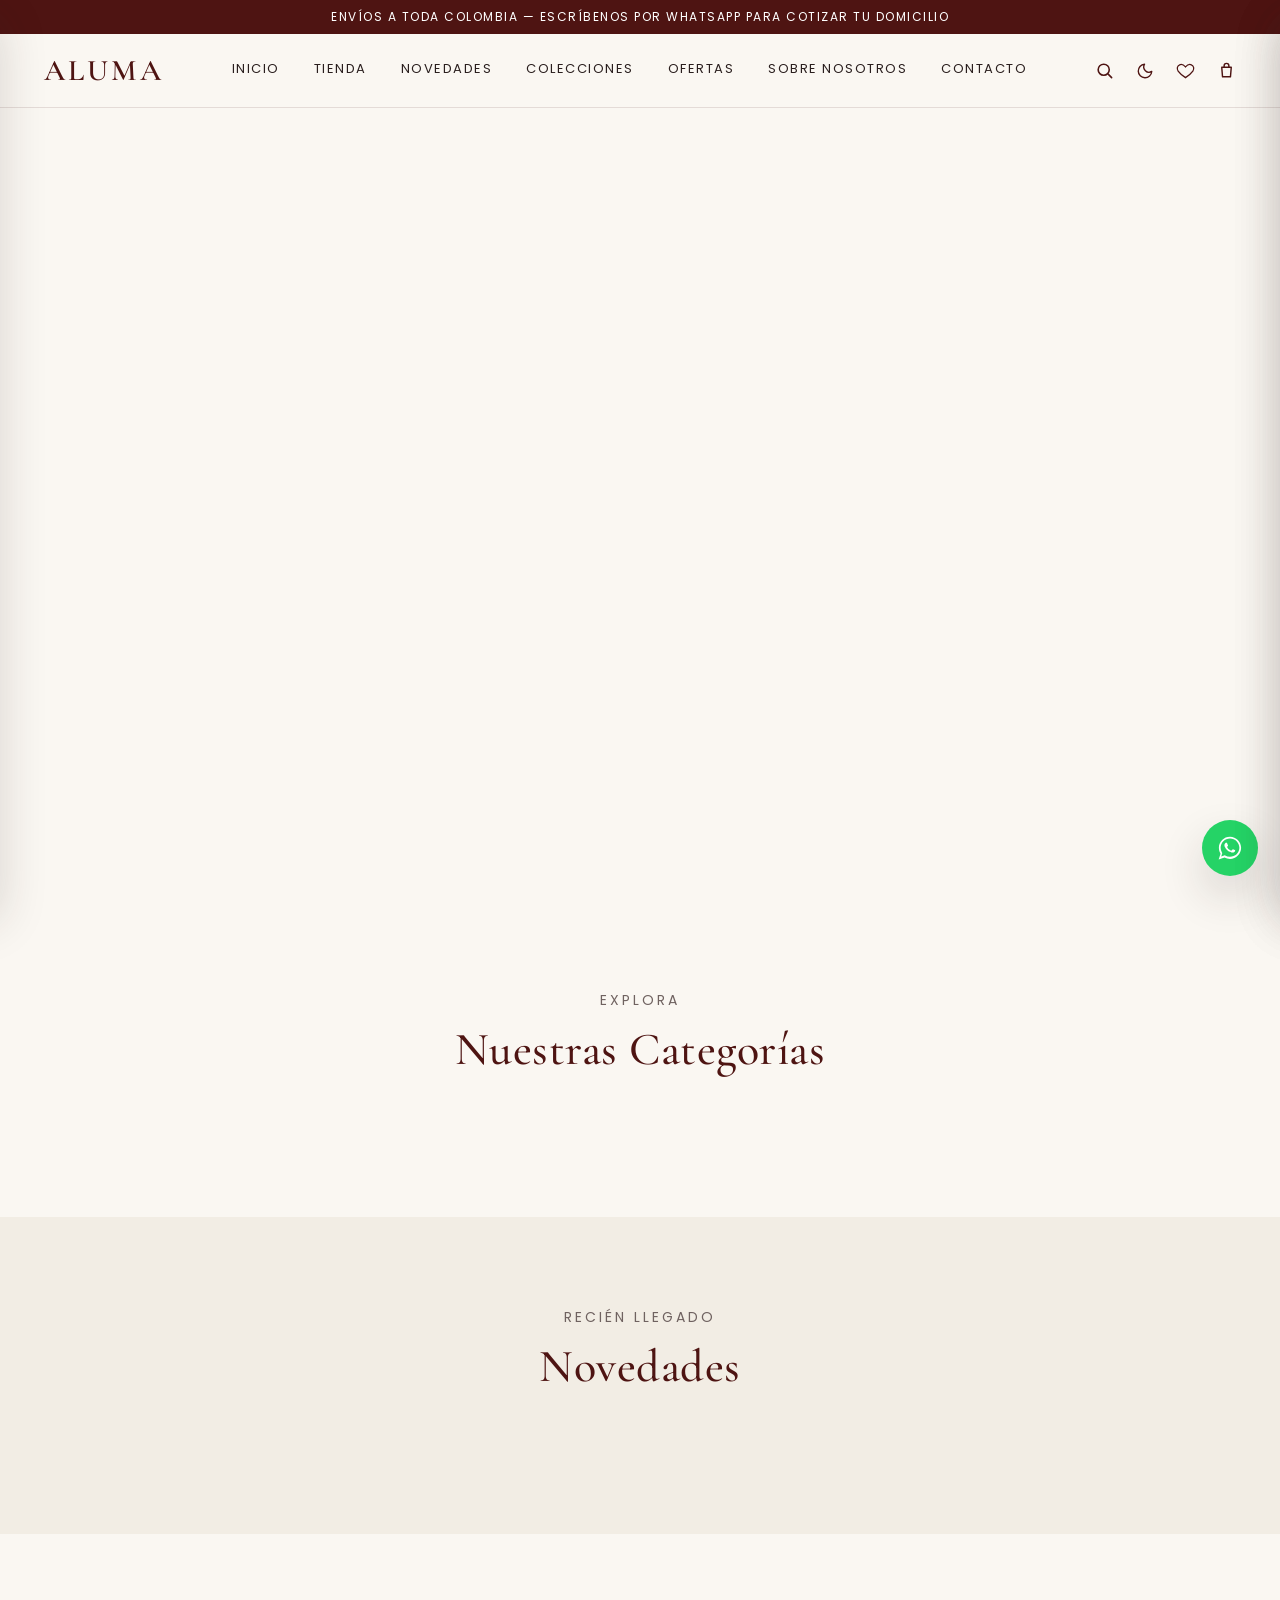
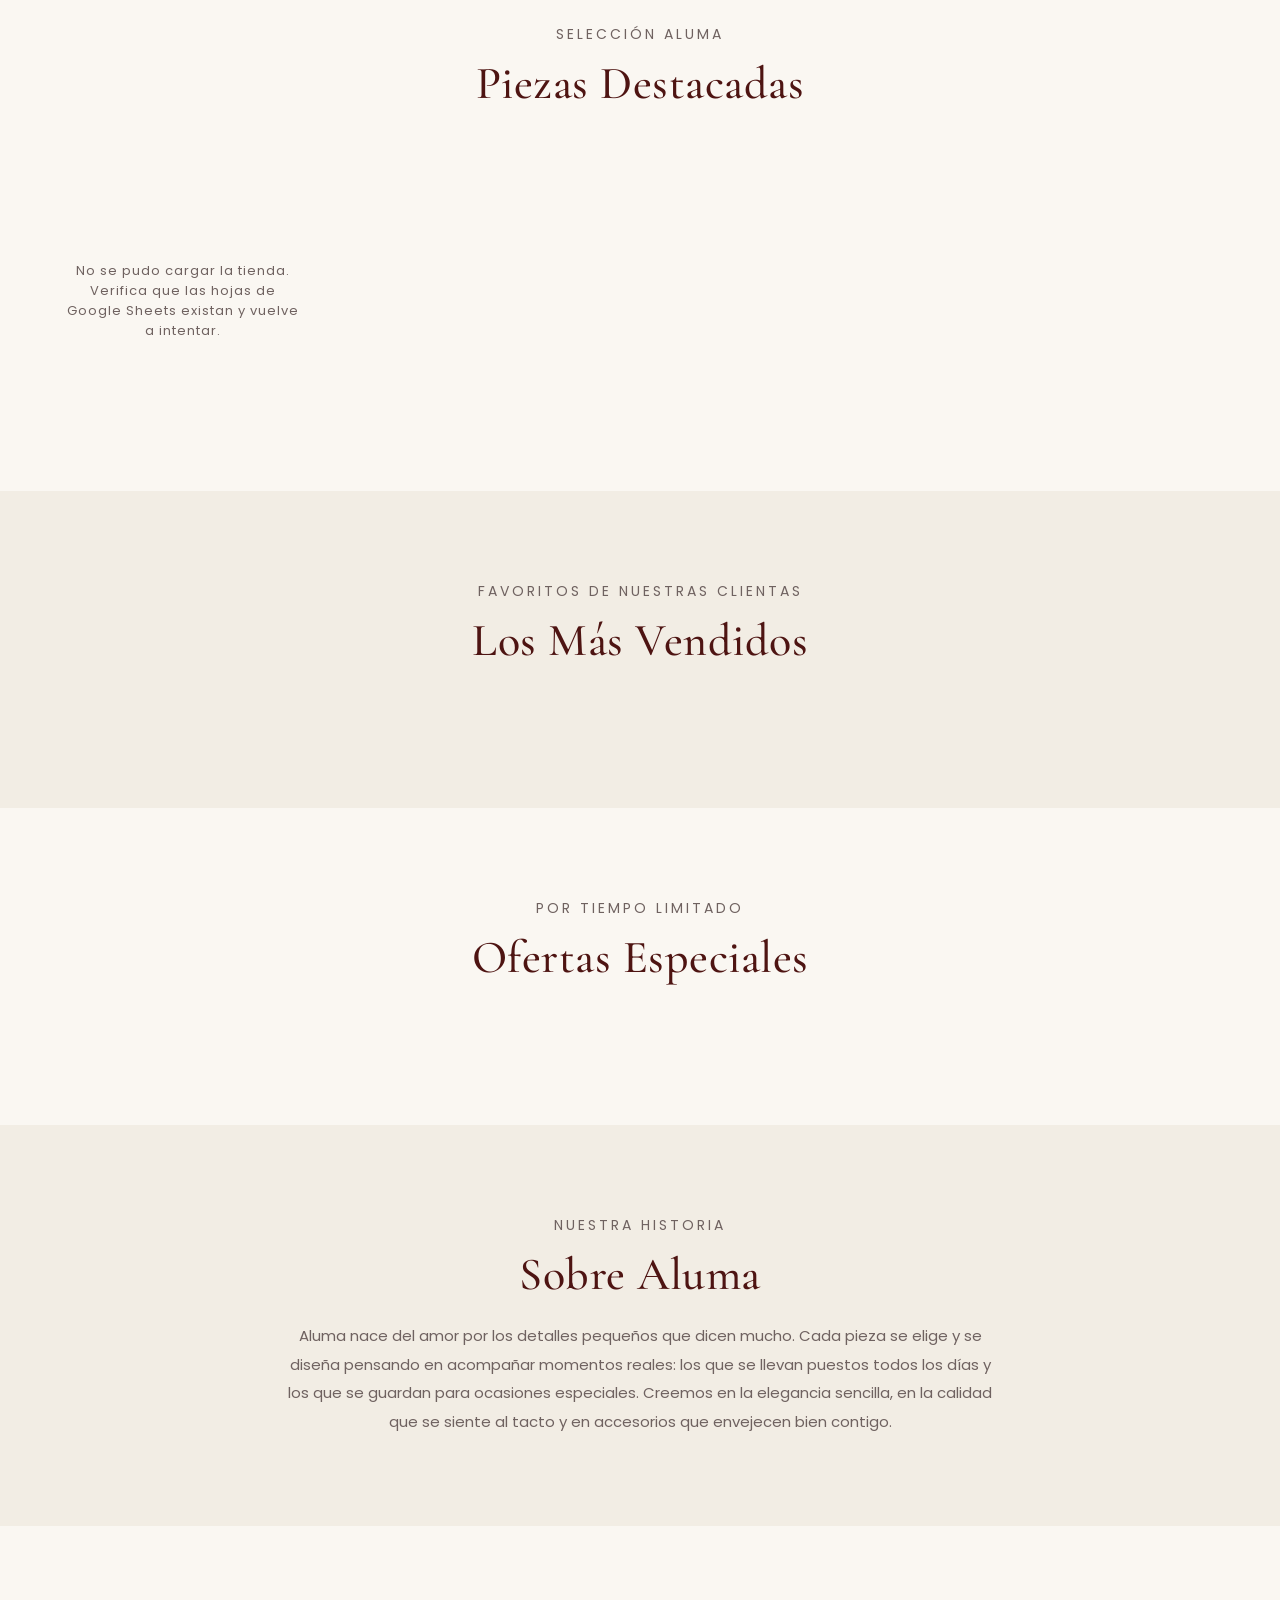
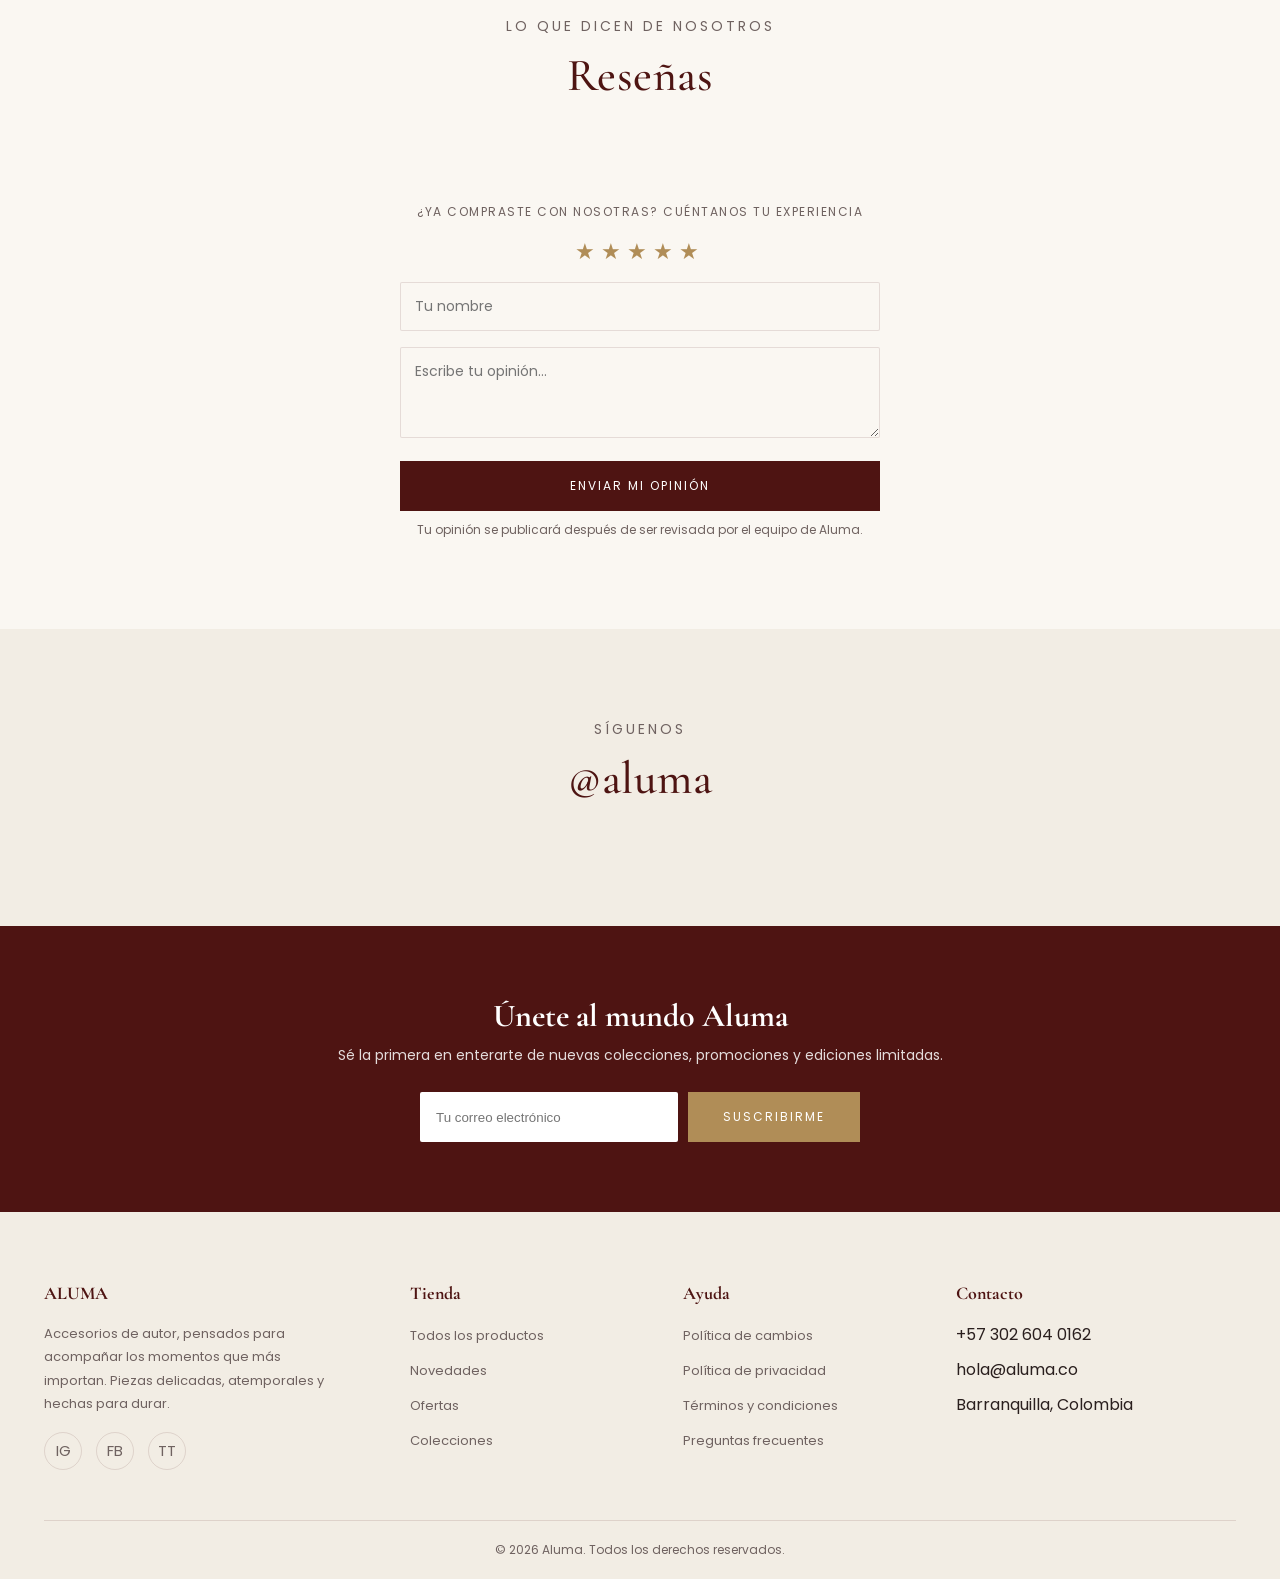
==== index.html @ 5903853d "index.html" ====
<!DOCTYPE html>
<html lang="es">
<head>
  <meta charset="UTF-8">
  <meta name="viewport" content="width=device-width, initial-scale=1">
  <title>Aluma | Accesorios de Lujo</title>
  <meta name="description" content="Aluma — accesorios y joyería de autor. Piezas delicadas y atemporales.">
  <meta property="og:title" content="Aluma | Accesorios de Lujo">
  <meta property="og:description" content="Piezas delicadas y atemporales, hechas para durar.">
  <link rel="stylesheet" href="styles.css?v=6">
</head>
<body>

  <header class="encabezado">
  <div class="barra-anuncio" id="barra-anuncio">Envíos a toda Colombia — Escríbenos por WhatsApp para cotizar tu domicilio</div>

  <div class="nav-principal contenedor">
    <button class="btn-menu-movil" onclick="abrirMenuMovil()">&#9776;</button>

    <a href="#inicio" class="logo">ALUMA</a>

    <nav class="menu-links">
      <a href="#inicio">Inicio</a>
      <a href="#tienda">Tienda</a>
      <a href="#novedades">Novedades</a>
      <a href="#colecciones">Colecciones</a>
      <a href="#ofertas">Ofertas</a>
      <a href="#nosotros">Sobre nosotros</a>
      <a href="#contacto">Contacto</a>
    </nav>

    <div class="iconos-nav">
      <button class="icono-btn" onclick="alternarBuscador()" title="Buscar">
        <svg viewBox="0 0 24 24" width="19" height="19" fill="none" stroke="currentColor" stroke-width="2" stroke-linecap="round"><circle cx="11" cy="11" r="7"></circle><line x1="21" y1="21" x2="16.65" y2="16.65"></line></svg>
      </button>
      <button class="icono-btn" onclick="alternarModoOscuro()" title="Modo oscuro">
        <svg viewBox="0 0 24 24" width="18" height="18" fill="none" stroke="currentColor" stroke-width="1.8" stroke-linecap="round" stroke-linejoin="round"><path d="M21 12.6A9 9 0 1 1 11.4 3a7 7 0 0 0 9.6 9.6z"></path></svg>
      </button>
      <button class="icono-btn" onclick="abrirFavoritos()" title="Favoritos">
        <svg class="icono-corazon" viewBox="0 0 24 24" width="19" height="19"><path d="M12 21s-6.7-4.3-9.3-8.1C.7 9.7 1.6 6 4.6 4.8 7 3.8 9.6 4.8 12 7.5c2.4-2.7 5-3.7 7.4-2.7 3 1.2 3.9 4.9 1.9 8.1C18.7 16.7 12 21 12 21z"></path></svg>
        <span class="badge oculto" id="badge-favoritos">0</span>
      </button>
      <button class="icono-btn" onclick="abrirCarrito()" title="Carrito">
        <svg viewBox="0 0 24 24" width="19" height="19" fill="none" stroke="currentColor" stroke-width="1.8" stroke-linecap="round" stroke-linejoin="round"><path d="M6 8h12l-1 12H7L6 8z"></path><path d="M9 8V6a3 3 0 0 1 6 0v2"></path></svg>
        <span class="badge oculto" id="badge-carrito">0</span>
      </button>
    </div>
  </div>

  <div class="barra-buscar" id="barra-buscar">
    <div class="contenedor">
      <input type="text" id="input-buscar" placeholder="Buscar por nombre, categoría o material..." oninput="buscarProductos(this.value)">
    </div>
  </div>
</header>

<!-- Menú móvil -->
<div class="overlay" id="overlay-menu-movil" onclick="cerrarMenuMovil()"></div>
<div class="menu-movil" id="menu-movil">
  <button class="cerrar-panel" style="float:right;" onclick="cerrarMenuMovil()">&times;</button>
  <ul style="margin-top:50px;">
    <li><a href="#inicio" onclick="cerrarMenuMovil()">Inicio</a></li>
    <li><a href="#tienda" onclick="cerrarMenuMovil()">Tienda</a></li>
    <li><a href="#novedades" onclick="cerrarMenuMovil()">Novedades</a></li>
    <li><a href="#colecciones" onclick="cerrarMenuMovil()">Colecciones</a></li>
    <li><a href="#ofertas" onclick="cerrarMenuMovil()">Ofertas</a></li>
    <li><a href="#nosotros" onclick="cerrarMenuMovil()">Sobre nosotros</a></li>
    <li><a href="#contacto" onclick="cerrarMenuMovil()">Contacto</a></li>
  </ul>
</div>


  <!-- ============ HERO ============ -->
  <section class="hero" id="inicio">
    <div id="hero-slides"></div>
    <div class="hero-dots" id="hero-dots"></div>
  </section>

  <!-- ============ CATEGORIAS ============ -->
  <section class="seccion" id="colecciones">
    <div class="contenedor">
      <div class="intro-seccion fade-in">
        <p class="subtitulo-seccion">Explora</p>
        <h2 class="titulo-seccion">Nuestras Categorías</h2>
      </div>
      <div class="grid-categorias" id="grid-categorias"></div>
    </div>
  </section>

  <!-- ============ NOVEDADES ============ -->
  <section class="seccion" id="novedades" style="background:var(--color-crema-2);">
    <div class="contenedor">
      <div class="intro-seccion fade-in">
        <p class="subtitulo-seccion">Recién llegado</p>
        <h2 class="titulo-seccion">Novedades</h2>
      </div>
      <div class="grid-productos" id="grid-novedades"></div>
    </div>
  </section>

  <!-- ============ DESTACADOS / TIENDA ============ -->
  <section class="seccion" id="tienda">
    <div class="contenedor">
      <div class="intro-seccion fade-in">
        <p class="subtitulo-seccion">Selección Aluma</p>
        <h2 class="titulo-seccion">Piezas Destacadas</h2>
      </div>
      <div class="filtros-barra" id="filtros-categoria"></div>
      <div class="grid-productos" id="grid-productos"></div>
    </div>
  </section>

  <!-- ============ MAS VENDIDOS ============ -->
  <section class="seccion" style="background:var(--color-crema-2);">
    <div class="contenedor">
      <div class="intro-seccion fade-in">
        <p class="subtitulo-seccion">Favoritos de nuestras clientas</p>
        <h2 class="titulo-seccion">Los Más Vendidos</h2>
      </div>
      <div class="grid-productos" id="grid-vendidos"></div>
    </div>
  </section>

  <!-- ============ OFERTAS ============ -->
  <section class="seccion" id="ofertas">
    <div class="contenedor">
      <div class="intro-seccion fade-in">
        <p class="subtitulo-seccion">Por tiempo limitado</p>
        <h2 class="titulo-seccion">Ofertas Especiales</h2>
      </div>
      <div class="grid-productos" id="grid-ofertas"></div>
    </div>
  </section>

  <!-- ============ SOBRE NOSOTROS ============ -->
  <section class="seccion" id="nosotros" style="background:var(--color-crema-2);">
    <div class="contenedor" style="max-width:760px; text-align:center;">
      <p class="subtitulo-seccion">Nuestra historia</p>
      <h2 class="titulo-seccion" style="margin-bottom:20px;">Sobre Aluma</h2>
      <p id="texto-nosotros" style="color:var(--color-texto-suave); line-height:1.9; font-size:15px;">
        Aluma nace del amor por los detalles pequeños que dicen mucho. Cada pieza se elige y se diseña
        pensando en acompañar momentos reales: los que se llevan puestos todos los días y los que se
        guardan para ocasiones especiales. Creemos en la elegancia sencilla, en la calidad que se siente
        al tacto y en accesorios que envejecen bien contigo.
      </p>
    </div>
  </section>

  <!-- ============ RESEÑAS ============ -->
  <section class="seccion">
    <div class="contenedor">
      <div class="intro-seccion fade-in">
        <p class="subtitulo-seccion">Lo que dicen de nosotros</p>
        <h2 class="titulo-seccion">Reseñas</h2>
      </div>
      <div class="grid-resenas" id="grid-resenas"></div>

      <div style="max-width:480px; margin:50px auto 0; text-align:center;">
        <p class="selector-titulo" style="margin-bottom:14px;">¿Ya compraste con nosotras? Cuéntanos tu experiencia</p>
        <div class="estrellas" id="selector-estrellas" style="font-size:22px; margin-bottom:14px; cursor:pointer;"></div>
        <div class="campo">
          <input type="text" id="resena-nombre" placeholder="Tu nombre">
        </div>
        <div class="campo">
          <textarea id="resena-texto" placeholder="Escribe tu opinión..." rows="3"></textarea>
        </div>
        <button class="btn btn-primario btn-full" onclick="enviarResena()">Enviar mi opinión</button>
        <p style="font-size:12px; color:var(--color-texto-suave); margin-top:10px;">Tu opinión se publicará después de ser revisada por el equipo de Aluma.</p>
      </div>
    </div>
  </section>

  <!-- ============ INSTAGRAM ============ -->
  <section class="seccion" style="background:var(--color-crema-2); padding-bottom:70px;">
    <div class="contenedor">
      <div class="intro-seccion fade-in">
        <p class="subtitulo-seccion">Síguenos</p>
        <h2 class="titulo-seccion" id="titulo-instagram">@aluma</h2>
      </div>
      <div class="grid-instagram" id="grid-instagram"></div>
    </div>
  </section>

  <section class="bloque-newsletter" id="newsletter">
  <div class="contenedor">
    <h2>Únete al mundo Aluma</h2>
    <p>Sé la primera en enterarte de nuevas colecciones, promociones y ediciones limitadas.</p>
    <form class="form-newsletter" onsubmit="return enviarNewsletter(event)">
      <input type="email" id="input-newsletter" placeholder="Tu correo electrónico" required>
      <button type="submit" class="btn btn-dorado">Suscribirme</button>
    </form>
  </div>
</section>

<footer id="contacto">
  <div class="contenedor">
    <div class="grid-footer">
      <div>
        <h4>ALUMA</h4>
        <p style="font-size:13px; color:var(--color-texto-suave); line-height:1.8; max-width:280px;" id="footer-descripcion">
          Accesorios de autor, pensados para acompañar los momentos que más importan. Piezas delicadas, atemporales y hechas para durar.
        </p>
        <div class="redes-footer" id="redes-footer">
          <a href="#" id="link-instagram" target="_blank" rel="noopener" title="Instagram">IG</a>
          <a href="#" id="link-facebook" target="_blank" rel="noopener" title="Facebook">FB</a>
          <a href="#" id="link-tiktok" target="_blank" rel="noopener" title="TikTok">TT</a>
        </div>
      </div>

      <div>
        <h4>Tienda</h4>
        <ul>
          <li><a href="#tienda">Todos los productos</a></li>
          <li><a href="#novedades">Novedades</a></li>
          <li><a href="#ofertas">Ofertas</a></li>
          <li><a href="#colecciones">Colecciones</a></li>
        </ul>
      </div>

      <div>
        <h4>Ayuda</h4>
        <ul>
          <li><a href="#" onclick="abrirPolitica('cambios')">Política de cambios</a></li>
          <li><a href="#" onclick="abrirPolitica('privacidad')">Política de privacidad</a></li>
          <li><a href="#" onclick="abrirPolitica('terminos')">Términos y condiciones</a></li>
          <li><a href="#" onclick="abrirPolitica('faq')">Preguntas frecuentes</a></li>
        </ul>
      </div>

      <div>
        <h4>Contacto</h4>
        <ul>
          <li id="footer-telefono">+57 302 604 0162</li>
          <li id="footer-correo">hola@aluma.co</li>
          <li id="footer-direccion">Barranquilla, Colombia</li>
        </ul>
      </div>
    </div>

    <div class="franja-final">
      &copy; <span id="anio-actual"></span> Aluma. Todos los derechos reservados.
    </div>
  </div>
</footer>

<!-- Botones flotantes -->
<a href="#" id="btn-whatsapp-flotante" class="flotante flotante-whatsapp" target="_blank" title="Escríbenos por WhatsApp">
  <svg viewBox="0 0 32 32" width="28" height="28" fill="#fff"><path d="M16 3C9 3 3.3 8.7 3.3 15.7c0 2.5.7 4.8 1.9 6.8L3 29l6.7-2.1c1.9 1 4.1 1.6 6.3 1.6 7 0 12.7-5.7 12.7-12.7C28.7 8.7 23 3 16 3zm0 23.1c-2 0-3.9-.5-5.6-1.5l-.4-.2-4 1.2 1.2-3.9-.3-.4a10.3 10.3 0 0 1-1.6-5.6C5.3 9.9 10.1 5.1 16 5.1S26.7 9.9 26.7 15.8 21.9 26.1 16 26.1zm5.8-7.7c-.3-.2-1.9-.9-2.2-1-.3-.1-.5-.2-.7.2-.2.3-.8 1-1 1.2-.2.2-.4.2-.7.1-.3-.2-1.4-.5-2.6-1.6-1-.9-1.6-2-1.8-2.3-.2-.3 0-.5.1-.6.1-.1.3-.4.5-.5.1-.2.2-.3.3-.5.1-.2 0-.4 0-.5-.1-.2-.7-1.7-1-2.3-.2-.6-.5-.5-.7-.5h-.6c-.2 0-.5.1-.8.4-.3.3-1 1-1 2.4s1.1 2.8 1.2 3c.1.2 2.1 3.3 5.2 4.5.7.3 1.3.5 1.7.6.7.2 1.4.2 1.9.1.6-.1 1.9-.8 2.1-1.5.3-.7.3-1.3.2-1.5-.1-.1-.3-.2-.6-.3z"></path></svg>
</a>
<button class="flotante flotante-arriba" id="btn-subir" onclick="irArriba()" title="Volver arriba">
  <svg viewBox="0 0 24 24" width="18" height="18" fill="none" stroke="currentColor" stroke-width="2.2" stroke-linecap="round" stroke-linejoin="round"><line x1="12" y1="19" x2="12" y2="5"></line><polyline points="5 12 12 5 19 12"></polyline></svg>
</button>

<!-- Modal genérico de políticas -->
<div class="overlay" id="overlay-politica" onclick="cerrarPolitica()"></div>
<div class="modal-producto" id="modal-politica" style="width:640px; padding:36px;">
  <button class="modal-cerrar" onclick="cerrarPolitica()">&times;</button>
  <h2 id="titulo-politica" style="font-family:var(--fuente-titulo); color:var(--color-principal); font-size:26px; margin-bottom:16px;"></h2>
  <div id="texto-politica" style="font-size:14px; line-height:1.8; color:var(--color-texto-suave);"></div>
</div>

<div class="toast" id="toast">Producto agregado al carrito</div>


  <!-- ============ PANEL: FAVORITOS ============ -->
  <div class="overlay" id="overlay-favoritos" onclick="cerrarFavoritos()"></div>
  <div class="panel-lateral" id="panel-favoritos">
    <div class="panel-header">
      <h2>Mis Favoritos</h2>
      <button class="cerrar-panel" onclick="cerrarFavoritos()">&times;</button>
    </div>
    <div class="panel-body" id="contenido-favoritos"></div>
  </div>

  <!-- ============ PANEL: CARRITO ============ -->
  <div class="overlay" id="overlay-carrito" onclick="cerrarCarrito()"></div>
  <div class="panel-lateral" id="panel-carrito">
    <div class="panel-header">
      <h2>Tu Carrito</h2>
      <button class="cerrar-panel" onclick="cerrarCarrito()">&times;</button>
    </div>
    <div class="panel-body" id="contenido-carrito"></div>
    <div class="panel-footer" id="pie-carrito"></div>
  </div>

  <!-- ============ MODAL: PRODUCTO ============ -->
  <div class="overlay" id="overlay-producto" onclick="cerrarProducto()"></div>
  <div class="modal-producto" id="modal-producto">
    <button class="modal-cerrar" onclick="cerrarProducto()">&times;</button>
    <div id="contenido-producto"></div>
  </div>

  <!-- ============ LIGHTBOX: ZOOM DE IMAGEN ============ -->
  <div class="overlay" id="overlay-lightbox" onclick="cerrarLightbox()"></div>
  <div class="modal-lightbox" id="modal-lightbox">
    <button class="modal-cerrar" style="color:#fff;" onclick="cerrarLightbox()">&times;</button>
    <img id="lightbox-img" src="">
  </div>

  <!-- ============ MODAL: CHECKOUT ============ -->
  <div class="overlay" id="overlay-checkout" onclick="cerrarCheckout()"></div>
  <div class="modal-producto" id="modal-checkout" style="width:640px; padding:36px 40px;">
    <button class="modal-cerrar" onclick="cerrarCheckout()">&times;</button>
    <h2 style="font-family:var(--fuente-titulo); color:var(--color-principal); font-size:28px; margin-bottom:24px;">Finalizar pedido</h2>

    <div class="checkout-pasos">
      <div class="paso-item activo" data-paso="1"><div class="circulo">1</div>Datos</div>
      <div class="paso-item" data-paso="2"><div class="circulo">2</div>Entrega</div>
      <div class="paso-item" data-paso="3"><div class="circulo">3</div>Pago</div>
      <div class="paso-item" data-paso="4"><div class="circulo">4</div>Resumen</div>
    </div>

    <!-- Paso 1: Datos del cliente -->
    <div class="paso-form activo" id="paso-1">
      <div class="campo" id="campo-nombre">
        <label>Nombre completo</label>
        <input type="text" id="input-nombre" placeholder="Ej: María López">
        <div class="error">Por favor ingresa tu nombre completo.</div>
      </div>
      <div class="campo" id="campo-telefono">
        <label>Número de teléfono</label>
        <input type="tel" id="input-telefono" placeholder="Ej: 300 123 4567">
        <div class="error">Ingresa un número de teléfono válido.</div>
      </div>
      <div class="campo" id="campo-ciudad">
        <label>Ciudad</label>
        <input type="text" id="input-ciudad" placeholder="Ej: Barranquilla">
        <div class="error">Ingresa tu ciudad.</div>
      </div>
      <div class="campo" id="campo-barrio">
        <label>Barrio</label>
        <input type="text" id="input-barrio" placeholder="Ej: El Prado">
        <div class="error">Ingresa tu barrio.</div>
      </div>
      <div class="campo" id="campo-direccion">
        <label>Dirección de entrega</label>
        <input type="text" id="input-direccion" placeholder="Ej: Calle 72 # 45-10, apto 3B">
        <div class="error">Ingresa tu dirección de entrega.</div>
      </div>
      <div class="navegacion-pasos">
        <button class="btn btn-primario btn-full" onclick="validarPaso1()">Continuar</button>
      </div>
    </div>

    <!-- Paso 2: Método de entrega -->
    <div class="paso-form" id="paso-2">
      <label class="opcion-metodo" id="opcion-contraentrega" onclick="seleccionarEntrega('Contra entrega')">
        <input type="radio" name="entrega" value="Contra entrega">
        <div>
          <div class="titulo-opcion">Contra entrega</div>
          <div class="desc-opcion">Pagas en efectivo cuando recibes tu pedido. Disponible solo en Barranquilla y Soledad.</div>
        </div>
      </label>
      <label class="opcion-metodo" onclick="seleccionarEntrega('Envío nacional')">
        <input type="radio" name="entrega" value="Envío nacional">
        <div>
          <div class="titulo-opcion">Envío nacional</div>
          <div class="desc-opcion">Enviamos a cualquier ciudad de Colombia a través de transportadora.</div>
        </div>
      </label>
      <div class="aviso-envio">
        El costo del domicilio o del envío no se calcula aquí. Una vez recibamos tu pedido por WhatsApp,
        cotizamos el valor exacto según tu dirección y te confirmamos antes de que hagas cualquier pago.
      </div>
      <div class="navegacion-pasos">
        <button class="btn btn-texto" onclick="irAPaso(1)">Volver</button>
        <button class="btn btn-primario btn-full" onclick="validarPaso2()">Continuar</button>
      </div>
    </div>

    <!-- Paso 3: Método de pago -->
    <div class="paso-form" id="paso-3">
      <label class="opcion-metodo" onclick="seleccionarPago('Transferencia bancaria', this)">
        <input type="radio" name="pago" value="Transferencia bancaria">
        <div>
          <div class="titulo-opcion">Transferencia bancaria</div>
          <div class="desc-opcion">Te compartimos los datos bancarios por WhatsApp para realizar el pago.</div>
        </div>
      </label>
      <label class="opcion-metodo" id="opcion-efectivo" onclick="seleccionarPago('Efectivo contra entrega', this)">
        <input type="radio" name="pago" value="Efectivo contra entrega">
        <div>
          <div class="titulo-opcion">Efectivo contra entrega</div>
          <div class="desc-opcion">Pagas en efectivo directamente al recibir tu pedido.</div>
        </div>
      </label>
      <div class="navegacion-pasos">
        <button class="btn btn-texto" onclick="irAPaso(2)">Volver</button>
        <button class="btn btn-primario btn-full" onclick="validarPaso3()">Continuar</button>
      </div>
    </div>

    <!-- Paso 4: Resumen -->
    <div class="paso-form" id="paso-4">
      <div id="resumen-productos"></div>
      <div class="resumen-linea"><span>Método de entrega</span><span id="resumen-entrega"></span></div>
      <div class="resumen-linea"><span>Método de pago</span><span id="resumen-pago"></span></div>
      <div class="resumen-linea total"><span>Total productos</span><span id="resumen-total"></span></div>
      <div class="aviso-envio">
        El valor del domicilio o envío se cotizará aparte según tu dirección, una vez enviemos este
        pedido por WhatsApp.
      </div>
      <div class="navegacion-pasos">
        <button class="btn btn-texto" onclick="irAPaso(3)">Volver</button>
        <button class="btn btn-dorado btn-full" onclick="enviarPedidoWhatsApp()">Enviar pedido por WhatsApp</button>
      </div>
    </div>
  </div>

  <script src="script.js?v=5"></script>
</body>
</html>
---- styles.css ----
/* ===================================================================
     ALUMA — ESTILOS
     Nota sobre tipografía: "Chloe" es una fuente de licencia comercial y
     no está disponible en Google Fonts para cargarla por URL. Si tienes
     el archivo de la fuente (.woff2), puedes subirlo a Google Drive y
     agregar tu propio @font-face al inicio de este archivo. Mientras
     tanto se usa "Cormorant Garamond" como reemplazo elegante, combinada
     con "Poppins" para los textos, tal como pediste en tus ejemplos.
     =================================================================== */

  @import url('https://fonts.googleapis.com/css2?family=Cormorant+Garamond:ital,wght@0,400;0,500;0,600;1,400&family=Poppins:wght@300;400;500;600&display=swap');

  :root{
    --color-principal: #4e1412;
    --color-principal-suave: #6b2422;
    --color-dorado: #b08d57;
    --color-crema: #faf7f2;
    --color-crema-2: #f2ede4;
    --color-texto: #2a1f1e;
    --color-texto-suave: #6f6260;
    --color-blanco: #ffffff;
    --borde: 1px solid rgba(78,20,18,0.12);
    --sombra: 0 10px 30px rgba(42,31,30,0.08);
    --sombra-fuerte: 0 20px 45px rgba(42,31,30,0.16);
    --radio: 2px;
    --fuente-titulo: 'Cormorant Garamond', 'Playfair Display', Georgia, serif;
    --fuente-texto: 'Poppins', 'Montserrat', -apple-system, sans-serif;
    --transicion: 0.4s cubic-bezier(.4,0,.2,1);
  }

  *{ box-sizing: border-box; margin:0; padding:0; }
  html{ scroll-behavior: smooth; }

  body{
    font-family: var(--fuente-texto);
    color: var(--color-texto);
    background: var(--color-crema);
    -webkit-font-smoothing: antialiased;
    overflow-x: hidden;
  }

  body.modo-oscuro{
    --color-crema: #1c1413;
    --color-crema-2: #241a19;
    --color-texto: #f2ede4;
    --color-texto-suave: #c9bdb9;
    --color-blanco: #2a1f1e;
    --borde: 1px solid rgba(255,255,255,0.1);
  }

  img{ max-width:100%; display:block; }
  a{ text-decoration:none; color:inherit; }
  button{ font-family: inherit; cursor:pointer; border:none; background:none; }
  ul{ list-style:none; }

  .contenedor{ max-width: 1240px; margin: 0 auto; padding: 0 24px; }
  .seccion{ padding: 90px 0; }
  .titulo-seccion{
    font-family: var(--fuente-titulo);
    font-size: clamp(30px, 4vw, 46px);
    font-weight: 500;
    text-align:center;
    color: var(--color-principal);
    letter-spacing: 0.5px;
    word-break: break-word;
    padding: 0 16px;
  }
  .subtitulo-seccion{
    text-align:center;
    color: var(--color-texto-suave);
    font-size:14px;
    letter-spacing: 3px;
    text-transform: uppercase;
    margin-bottom:10px;
  }
  .intro-seccion{ margin-bottom: 50px; }
  .fade-in{ opacity:0; transform: translateY(24px); transition: opacity 0.8s ease, transform 0.8s ease; }
  .fade-in.visible{ opacity:1; transform:none; }

  /* ---------- HEADER ---------- */
  header.encabezado{
    position: sticky; top:0; z-index: 500;
    background: rgba(250,247,242,0.92);
    backdrop-filter: blur(10px);
    border-bottom: var(--borde);
    transition: var(--transicion);
  }
  .barra-anuncio{
    background: var(--color-principal);
    color: #fff;
    text-align:center;
    font-size:12px;
    letter-spacing:1.5px;
    padding:8px 12px;
    text-transform:uppercase;
  }
  .nav-principal{
    display:flex; align-items:center; justify-content:space-between;
    padding: 18px 24px;
  }
  .logo{
    font-family: var(--fuente-titulo);
    font-size: 30px;
    letter-spacing: 3px;
    color: var(--color-principal);
    font-weight:600;
  }
  .menu-links{ display:flex; gap:34px; }
  .menu-links a{
    font-size:13px; letter-spacing:1.5px; text-transform:uppercase;
    color: var(--color-texto); position:relative; padding-bottom:4px;
  }
  .menu-links a::after{
    content:''; position:absolute; left:0; bottom:0; width:0; height:1px;
    background: var(--color-dorado); transition: width var(--transicion);
  }
  .menu-links a:hover::after{ width:100%; }

  .iconos-nav{ display:flex; align-items:center; gap:22px; }
  .icono-btn{ position:relative; font-size:19px; color:var(--color-principal); display:flex; align-items:center; }
  .icono-corazon{ fill:none; stroke:currentColor; stroke-width:1.6; }
  .fav-btn.activo .icono-corazon{ fill:#c0392b; stroke:#c0392b; }
  .fav-btn{ display:flex; align-items:center; justify-content:center; }
  #btn-fav-modal{ display:inline-flex; align-items:center; gap:6px; }
  #btn-fav-modal .icono-corazon{ fill:none; stroke:currentColor; }
  .badge{
    position:absolute; top:-8px; right:-10px;
    background: var(--color-dorado); color:#fff;
    font-size:10px; width:17px; height:17px; border-radius:50%;
    display:flex; align-items:center; justify-content:center;
  }
  .btn-menu-movil{ display:none; font-size:22px; }

  .barra-buscar{
    display:none; padding: 10px 24px 18px;
  }
  .barra-buscar input{
    width:100%; padding:12px 16px; border: var(--borde); border-radius: var(--radio);
    font-family: var(--fuente-texto); background: var(--color-blanco);
  }
  .barra-buscar.activa{ display:block; }

  /* ---------- HERO / SLIDER ---------- */
  .hero{ position:relative; height: 88vh; min-height:520px; overflow:hidden; }
  .hero-slide{
    position:absolute; inset:0; opacity:0; transition: opacity 1.1s ease;
    background-size: cover; background-position:center;
    display:flex; align-items:center;
  }
  .hero-slide.activa{ opacity:1; z-index:2; }
  .hero-slide::before{
    content:''; position:absolute; inset:0;
    background: linear-gradient(90deg, rgba(20,10,9,0.55) 10%, rgba(20,10,9,0.1) 60%);
  }
  .hero-texto{ position:relative; z-index:2; color:#fff; max-width:560px; padding: 0 60px; }
  .hero-texto .eyebrow{ letter-spacing:4px; text-transform:uppercase; font-size:12px; opacity:.85; }
  .hero-texto h1{
    font-family: var(--fuente-titulo); font-size: clamp(38px, 5.5vw, 64px);
    font-weight:500; margin: 14px 0 18px; line-height:1.1;
  }
  .hero-texto p{ font-size:15px; opacity:.9; margin-bottom:26px; max-width:420px; }
  .hero-dots{ position:absolute; bottom:26px; left:50%; transform:translateX(-50%); display:flex; gap:10px; z-index:3; }
  .hero-dots span{ width:8px; height:8px; border-radius:50%; background:rgba(255,255,255,0.5); cursor:pointer; transition:var(--transicion); }
  .hero-dots span.activa{ background:#fff; width:22px; border-radius:6px; }

  .btn{
    display:inline-block; padding: 15px 34px; font-size:12px; letter-spacing:2px;
    text-transform:uppercase; border: 1px solid currentColor; transition: var(--transicion);
  }
  .btn-primario{ background: var(--color-principal); border-color: var(--color-principal); color:#fff; }
  .btn-primario:hover{ background: transparent; color: var(--color-principal); }
  .btn-claro{ color:#fff; }
  .btn-claro:hover{ background:#fff; color: var(--color-principal); }
  .btn-dorado{ background: var(--color-dorado); border-color: var(--color-dorado); color:#fff; }
  .btn-dorado:hover{ opacity:0.85; }
  .btn-texto{ background:none; border:none; color:var(--color-principal); text-decoration:underline; letter-spacing:1px; font-size:13px;}
  .btn-full{ width:100%; text-align:center; }
  .btn:disabled{ opacity:.4; cursor:not-allowed; }

  /* ---------- CATEGORIAS ---------- */
  .grid-categorias{
    display:grid; grid-template-columns: repeat(auto-fit, minmax(200px,1fr)); gap:20px;
  }
  .tarjeta-categoria{
    position:relative; height:280px; overflow:hidden; border-radius: var(--radio);
  }
  .tarjeta-categoria img{ width:100%; height:100%; object-fit:cover; transition: transform 0.8s ease; }
  .tarjeta-categoria:hover img{ transform: scale(1.08); }
  .tarjeta-categoria::after{
    content:''; position:absolute; inset:0; background: linear-gradient(0deg, rgba(20,10,9,.65), transparent 55%);
  }
  .tarjeta-categoria span{
    position:absolute; bottom:20px; left:20px; z-index:2; color:#fff;
    font-family: var(--fuente-titulo); font-size:22px; letter-spacing:1px;
  }

  /* ---------- PRODUCTOS ---------- */
  .filtros-barra{
    display:flex; flex-wrap:wrap; gap:10px; justify-content:center; margin-bottom: 40px;
  }
  .chip-filtro{
    padding:9px 18px; border: var(--borde); border-radius:20px; font-size:12px;
    letter-spacing:1px; text-transform:uppercase; color:var(--color-texto-suave); transition:var(--transicion);
  }
  .chip-filtro.activo, .chip-filtro:hover{ background: var(--color-principal); color:#fff; border-color:var(--color-principal); }

  .grid-productos{
    display:grid; grid-template-columns: repeat(auto-fill, minmax(240px,1fr)); gap: 34px 26px;
  }
  .tarjeta-producto{ position:relative; cursor:pointer; }
  .tarjeta-producto .imagen-wrap{
    position:relative; overflow:hidden; background: var(--color-crema-2); aspect-ratio: 3/4; border-radius: var(--radio);
  }
  .tarjeta-producto .imagen-wrap img{
    width:100%; height:100%; object-fit:cover; transition: transform .7s ease, opacity .4s ease;
  }
  .tarjeta-producto:hover .imagen-wrap img{ transform: scale(1.06); }
  .etiqueta{
    position:absolute; top:12px; left:12px; background: var(--color-principal); color:#fff;
    font-size:10px; letter-spacing:1px; text-transform:uppercase; padding:5px 10px; z-index:2;
  }
  .etiqueta.oferta{ background: var(--color-dorado); }
  .etiqueta.agotado{ background: #6f6260; }
  .tarjeta-producto.agotado .imagen-wrap img{ opacity:0.5; filter: grayscale(40%); }
  .tarjeta-producto.agotado .precios{ opacity:0.5; }
  .fav-btn{
    position:absolute; top:10px; right:10px; z-index:3; background: rgba(255,255,255,0.85);
    width:34px; height:34px; border-radius:50%; display:flex; align-items:center; justify-content:center;
    font-size:16px; color: var(--color-principal); transition: var(--transicion);
  }
  .fav-btn.activo{ color:#c0392b; }
  .acciones-hover{
    position:absolute; left:0; right:0; bottom:0; display:flex; gap:8px; padding:10px;
    transform: translateY(100%); opacity:0; transition: var(--transicion);
  }
  .tarjeta-producto:hover .acciones-hover{ transform:translateY(0); opacity:1; }
  .acciones-hover button{
    flex:1; background: rgba(255,255,255,0.92); padding:10px; font-size:11px;
    letter-spacing:1px; text-transform:uppercase; color: var(--color-principal);
  }
  .acciones-hover button:hover{ background: var(--color-principal); color:#fff; }

  .info-producto{ padding-top:14px; text-align:center; }
  .info-producto .cat{ font-size:11px; letter-spacing:2px; text-transform:uppercase; color: var(--color-texto-suave); }
  .info-producto h3{ font-family: var(--fuente-titulo); font-size:20px; margin:4px 0 6px; font-weight:500; }
  .precios{ display:flex; gap:10px; justify-content:center; align-items:baseline; }
  .precio-actual{ font-size:15px; font-weight:600; color: var(--color-principal); }
  .precio-anterior{ font-size:13px; color: var(--color-texto-suave); text-decoration: line-through; }

  /* ---------- MODAL PRODUCTO ---------- */
  .overlay{
    position:fixed; inset:0; background: rgba(20,10,9,0.55); z-index:900;
    opacity:0; pointer-events:none; transition: opacity var(--transicion);
  }
  .overlay.activo{ opacity:1; pointer-events:all; }

  .panel-lateral{
    position:fixed; top:0; right:0; height:100%; width: 420px; max-width:92vw;
    background: var(--color-blanco); z-index:950; transform: translateX(100%);
    transition: transform var(--transicion); display:flex; flex-direction:column;
    box-shadow: var(--sombra-fuerte);
  }
  .panel-lateral.activo{ transform: translateX(0); }
  .panel-header{ display:flex; justify-content:space-between; align-items:center; padding:22px 24px; border-bottom: var(--borde); }
  .panel-header h2{ font-family: var(--fuente-titulo); font-size:22px; color: var(--color-principal); }
  .cerrar-panel{ font-size:22px; color: var(--color-texto-suave); }
  .panel-body{ flex:1; overflow-y:auto; padding: 20px 24px; }
  .panel-footer{ padding: 20px 24px; border-top: var(--borde); }

  .modal-producto{
    position:fixed; top:50%; left:50%; transform: translate(-50%,-46%);
    background: var(--color-blanco); z-index:950; width:920px; max-width:94vw; max-height:88vh;
    overflow-y:auto; border-radius: var(--radio); opacity:0; pointer-events:none;
    transition: var(--transicion); box-shadow: var(--sombra-fuerte);
  }
  .modal-producto.activo{ opacity:1; pointer-events:all; transform: translate(-50%,-50%); }
  .modal-cerrar{ position:sticky; top:14px; float:right; margin-right:14px; font-size:24px; color: var(--color-texto-suave); z-index:5; }
  .modal-grid{ display:grid; grid-template-columns: 1.1fr 1fr; gap:0; }
  .galeria-principal{ aspect-ratio: 1/1; overflow:hidden; background: var(--color-crema-2); cursor: zoom-in; }
  .galeria-principal img{ width:100%; height:100%; object-fit:cover; transition: transform .12s ease-out; }

  .modal-lightbox{
    position:fixed; inset:0; z-index:970; background: rgba(10,6,6,0.94);
    display:flex; align-items:center; justify-content:center; padding: 30px;
    opacity:0; pointer-events:none; transition: opacity var(--transicion);
    overflow:auto;
  }
  .modal-lightbox.activo{ opacity:1; pointer-events:all; }
  .modal-lightbox img{
    max-width:100%; max-height:90vh; object-fit:contain; touch-action: pinch-zoom;
  }
  .modal-lightbox .modal-cerrar{ position:fixed; top:20px; right:26px; font-size:30px; }
  .galeria-miniaturas{ display:flex; gap:8px; padding:12px 16px; }
  .galeria-miniaturas img{ width:56px; height:56px; object-fit:cover; border-radius:2px; cursor:pointer; opacity:.6; }
  .galeria-miniaturas img.activa{ opacity:1; outline:2px solid var(--color-dorado); }
  .modal-info{ padding: 40px 40px 40px 10px; }
  .modal-info .cat{ font-size:11px; letter-spacing:2px; text-transform:uppercase; color: var(--color-texto-suave); }
  .modal-info h2{ font-family: var(--fuente-titulo); font-size:32px; margin:8px 0 12px; color: var(--color-principal); }
  .modal-info .descripcion{ font-size:14px; color: var(--color-texto-suave); line-height:1.7; margin-bottom:20px; }
  .modal-info .precios{ justify-content:flex-start; margin-bottom:22px; }
  .modal-info .precios .precio-actual{ font-size:24px; }

  .selector-titulo{ font-size:12px; letter-spacing:1.5px; text-transform:uppercase; margin: 16px 0 8px; color: var(--color-texto-suave); }
  .selector-colores{ display:flex; gap:10px; flex-wrap:wrap; }
  .swatch{
    width:34px; height:34px; border-radius:50%; border:2px solid transparent; cursor:pointer;
    display:flex; align-items:center; justify-content:center; font-size:9px; color:#fff; text-align:center;
    box-shadow: inset 0 0 0 1px rgba(0,0,0,0.15);
  }
  .swatch.activo{ border-color: var(--color-dorado); }

  .selector-cantidad{ display:flex; align-items:center; gap:14px; margin: 18px 0; }
  .selector-cantidad button{
    width:34px; height:34px; border: var(--borde); font-size:16px; color: var(--color-principal);
  }
  .fila-botones{ display:flex; gap:12px; margin-top:10px; }
  .fila-botones .btn{ flex:1; text-align:center; }
  .fila-secundaria{ display:flex; gap:20px; margin-top:16px; font-size:12px; }
  .fila-secundaria button{ display:flex; align-items:center; gap:6px; color: var(--color-texto-suave); }

  /* ---------- CARRITO ---------- */
  .fila-carrito{ display:flex; gap:14px; padding:16px 0; border-bottom: var(--borde); }
  .fila-carrito img{ width:74px; height:74px; object-fit:cover; border-radius:2px; }
  .fila-carrito .detalle{ flex:1; }
  .fila-carrito h4{ font-family: var(--fuente-titulo); font-size:16px; }
  .fila-carrito .variante{ font-size:12px; color: var(--color-texto-suave); }
  .fila-carrito .fila-cantidad{ display:flex; align-items:center; gap:10px; margin-top:8px; }
  .fila-carrito .fila-cantidad button{ width:24px; height:24px; border: var(--borde); font-size:13px; }
  .quitar-item{ font-size:11px; text-decoration:underline; color: var(--color-texto-suave); }
  .carrito-vacio{ text-align:center; padding: 60px 20px; color: var(--color-texto-suave); }
  .resumen-linea{ display:flex; justify-content:space-between; font-size:14px; padding:6px 0; }
  .resumen-linea.total{ font-size:18px; font-weight:600; color: var(--color-principal); border-top: var(--borde); margin-top:10px; padding-top:14px; }

  /* ---------- CHECKOUT ---------- */
  .checkout-pasos{ display:flex; justify-content:space-between; margin-bottom:26px; padding: 0 6px;}
  .paso-item{ flex:1; text-align:center; font-size:11px; letter-spacing:1px; text-transform:uppercase; color: var(--color-texto-suave); position:relative; }
  .paso-item .circulo{
    width:26px; height:26px; border-radius:50%; border: var(--borde); margin: 0 auto 6px;
    display:flex; align-items:center; justify-content:center; font-size:12px; background:#fff;
  }
  .paso-item.activo .circulo, .paso-item.completo .circulo{ background: var(--color-principal); color:#fff; border-color: var(--color-principal); }
  .paso-form{ display:none; }
  .paso-form.activo{ display:block; animation: aparecer .4s ease; }
  @keyframes aparecer{ from{ opacity:0; transform: translateY(10px);} to{opacity:1; transform:none;} }

  .campo{ margin-bottom:16px; }
  .campo label{ display:block; font-size:12px; letter-spacing:1px; text-transform:uppercase; color: var(--color-texto-suave); margin-bottom:6px; }
  .campo input, .campo textarea, .campo select{
    width:100%; padding:13px 14px; border: var(--borde); border-radius: var(--radio);
    font-family: var(--fuente-texto); background: var(--color-crema); font-size:14px;
  }
  .campo .error{ color:#a13a2f; font-size:11px; margin-top:4px; display:none; }
  .campo.con-error input, .campo.con-error select{ border-color:#a13a2f; }
  .campo.con-error .error{ display:block; }

  .opcion-metodo{
    display:flex; align-items:flex-start; gap:12px; border: var(--borde); border-radius: var(--radio);
    padding:16px; margin-bottom:12px; cursor:pointer; transition: var(--transicion);
  }
  .opcion-metodo.seleccionada{ border-color: var(--color-principal); background: rgba(78,20,18,0.04); }
  .opcion-metodo.deshabilitada{ opacity:.4; cursor:not-allowed; }
  .opcion-metodo .titulo-opcion{ font-weight:600; font-size:14px; }
  .opcion-metodo .desc-opcion{ font-size:12px; color: var(--color-texto-suave); margin-top:3px; }
  .opcion-metodo input{ margin-top:3px; }

  .aviso-envio{
    background: var(--color-crema-2); border-left:3px solid var(--color-dorado);
    padding: 14px 16px; font-size:13px; color: var(--color-texto-suave); margin-top: 16px; line-height:1.6;
  }

  .navegacion-pasos{ display:flex; gap:12px; margin-top:24px; }

  /* ---------- RESEÑAS ---------- */
  .grid-resenas{ display:grid; grid-template-columns: repeat(auto-fit, minmax(280px,1fr)); gap:26px; }
  .tarjeta-resena{ background: var(--color-blanco); border: var(--borde); padding:28px; border-radius: var(--radio); }
  .estrellas{ color: var(--color-dorado); letter-spacing:2px; margin-bottom:10px; }
  .tarjeta-resena p{ font-size:14px; color: var(--color-texto-suave); line-height:1.7; margin-bottom:14px; font-style:italic; }
  .tarjeta-resena h5{ font-family: var(--fuente-titulo); font-size:16px; }

  /* ---------- INSTAGRAM ---------- */
  .grid-instagram{ display:grid; grid-template-columns: repeat(6,1fr); gap:6px; }
  .grid-instagram a{ aspect-ratio:1/1; overflow:hidden; }
  .grid-instagram img{ width:100%; height:100%; object-fit:cover; transition:var(--transicion); }
  .grid-instagram a:hover img{ transform: scale(1.1); opacity:.85; }

  /* ---------- NEWSLETTER ---------- */
  .bloque-newsletter{ background: var(--color-principal); color:#fff; text-align:center; padding: 70px 24px; }
  .bloque-newsletter h2{ font-family: var(--fuente-titulo); font-size:32px; margin-bottom:10px; }
  .bloque-newsletter p{ opacity:.85; margin-bottom:26px; font-size:14px; }
  .form-newsletter{ display:flex; max-width:440px; margin:0 auto; gap:10px; }
  .form-newsletter input{ flex:1; padding:14px 16px; border:none; border-radius:2px; }

  /* ---------- FOOTER ---------- */
  footer{ background: var(--color-crema-2); padding: 70px 0 0; }
  .grid-footer{ display:grid; grid-template-columns: 1.4fr 1fr 1fr 1.2fr; gap:40px; padding-bottom:50px; }
  .grid-footer h4{ font-family: var(--fuente-titulo); font-size:18px; margin-bottom:18px; color: var(--color-principal); }
  .grid-footer li{ margin-bottom:10px; }
  .grid-footer a{ font-size:13px; color: var(--color-texto-suave); }
  .grid-footer a:hover{ color: var(--color-principal); }
  .redes-footer{ display:flex; gap:14px; margin-top:16px; }
  .redes-footer a{
    width:38px; height:38px; border: var(--borde); border-radius:50%;
    display:flex; align-items:center; justify-content:center; font-size:15px;
  }
  .franja-final{
    border-top: var(--borde); padding: 20px 0; text-align:center; font-size:12px; color: var(--color-texto-suave);
  }

  /* ---------- FLOTANTES ---------- */
  .flotante{
    position:fixed; right:22px; z-index:400; width:56px; height:56px; border-radius:50%;
    display:flex; align-items:center; justify-content:center; box-shadow: var(--sombra-fuerte);
    font-size:26px; transition: transform .2s ease;
  }
  .flotante:hover{ transform: scale(1.08); }
  .flotante-whatsapp{ bottom:24px; background:#25D366; color:#fff; }
  .flotante-arriba{ bottom:92px; background: var(--color-principal); color:#fff; font-size:18px; opacity:0; pointer-events:none; transition: var(--transicion); }
  .flotante-arriba.visible{ opacity:1; pointer-events:all; }

  /* ---------- UTILIDADES ---------- */
  .oculto{ display:none !important; }
  .texto-centro{ text-align:center; }
  .cargando{ text-align:center; padding:60px 20px; color: var(--color-texto-suave); font-size:13px; letter-spacing:1px; }
  .toast{
    position:fixed; bottom:100px; left:50%; transform: translateX(-50%) translateY(20px);
    background: var(--color-principal); color:#fff; padding:14px 26px; border-radius:4px;
    font-size:13px; z-index:1000; opacity:0; pointer-events:none; transition: var(--transicion);
  }
  .toast.visible{ opacity:1; transform: translateX(-50%) translateY(0); }

  /* ---------- RESPONSIVE ---------- */
  @media (max-width: 980px){
    .grid-footer{ grid-template-columns: 1fr 1fr; }
    .modal-grid{ grid-template-columns: 1fr; }
    .modal-info{ padding: 20px 30px 40px; }
  }
  @media (max-width: 860px){
    .menu-links{ display:none; }
    .btn-menu-movil{ display:block; }
    .grid-instagram{ grid-template-columns: repeat(3,1fr); }
    .hero-texto{ padding: 0 30px; }
    .seccion{ padding: 60px 0; }
    .hero{ height: 72vh; min-height: 460px; }
    .intro-seccion{ margin-bottom: 32px; }
  }
  @media (max-width: 560px){
    .seccion{ padding: 42px 0; }
    .hero{ height: 62vh; min-height: 400px; }
    .titulo-seccion{ font-size: 28px; }
    .subtitulo-seccion{ margin-bottom:6px; }
    .intro-seccion{ margin-bottom: 26px; }
    .grid-footer{ grid-template-columns: 1fr; }
    .panel-lateral{ width:100%; }
    .flotante{ width:50px; height:50px; font-size:22px; right:16px; }
    .flotante-whatsapp{ bottom:16px; }
    .flotante-arriba{ bottom:76px; }
    .grid-productos{ gap:16px 10px; grid-template-columns: repeat(3, 1fr); }
    .tarjeta-producto .info-producto{ padding-top:8px; }
    .info-producto h3{ font-size:15px; }
    .precio-actual{ font-size:13px; }
    .precio-anterior{ font-size:11px; }
    .info-producto .cat{ font-size:9px; }
    .etiqueta{ font-size:8px; padding:3px 7px; top:8px; left:8px; }
    .fav-btn{ width:26px; height:26px; top:8px; right:8px; }
    .fav-btn .icono-corazon{ width:13px; height:13px; }
    .grid-categorias{ gap:10px; grid-template-columns: repeat(2, 1fr); }
    .tarjeta-categoria{ height:150px; }
    .tarjeta-categoria span{ font-size:16px; bottom:12px; left:12px; }
    .filtros-barra{ gap:8px; margin-bottom:28px; }
    .chip-filtro{ padding:7px 14px; }
    .grid-resenas{ gap:16px; }
    .tarjeta-resena{ padding:20px; }
    .bloque-newsletter{ padding: 50px 24px; }
    .modal-info{ padding: 20px 24px 32px; }
    .fila-botones{ flex-direction:column; }
  }

  /* Menú móvil desplegable */
  .menu-movil{
    position:fixed; top:0; left:0; height:100%; width:78%; max-width:340px; background: var(--color-blanco);
    z-index:950; transform: translateX(-100%); transition: var(--transicion); padding: 30px 26px; box-shadow: var(--sombra-fuerte);
  }
  .menu-movil.activo{ transform: translateX(0); }
  .menu-movil li{ margin-bottom:22px; }
  .menu-movil a{ font-size:15px; letter-spacing:1px; text-transform:uppercase; }
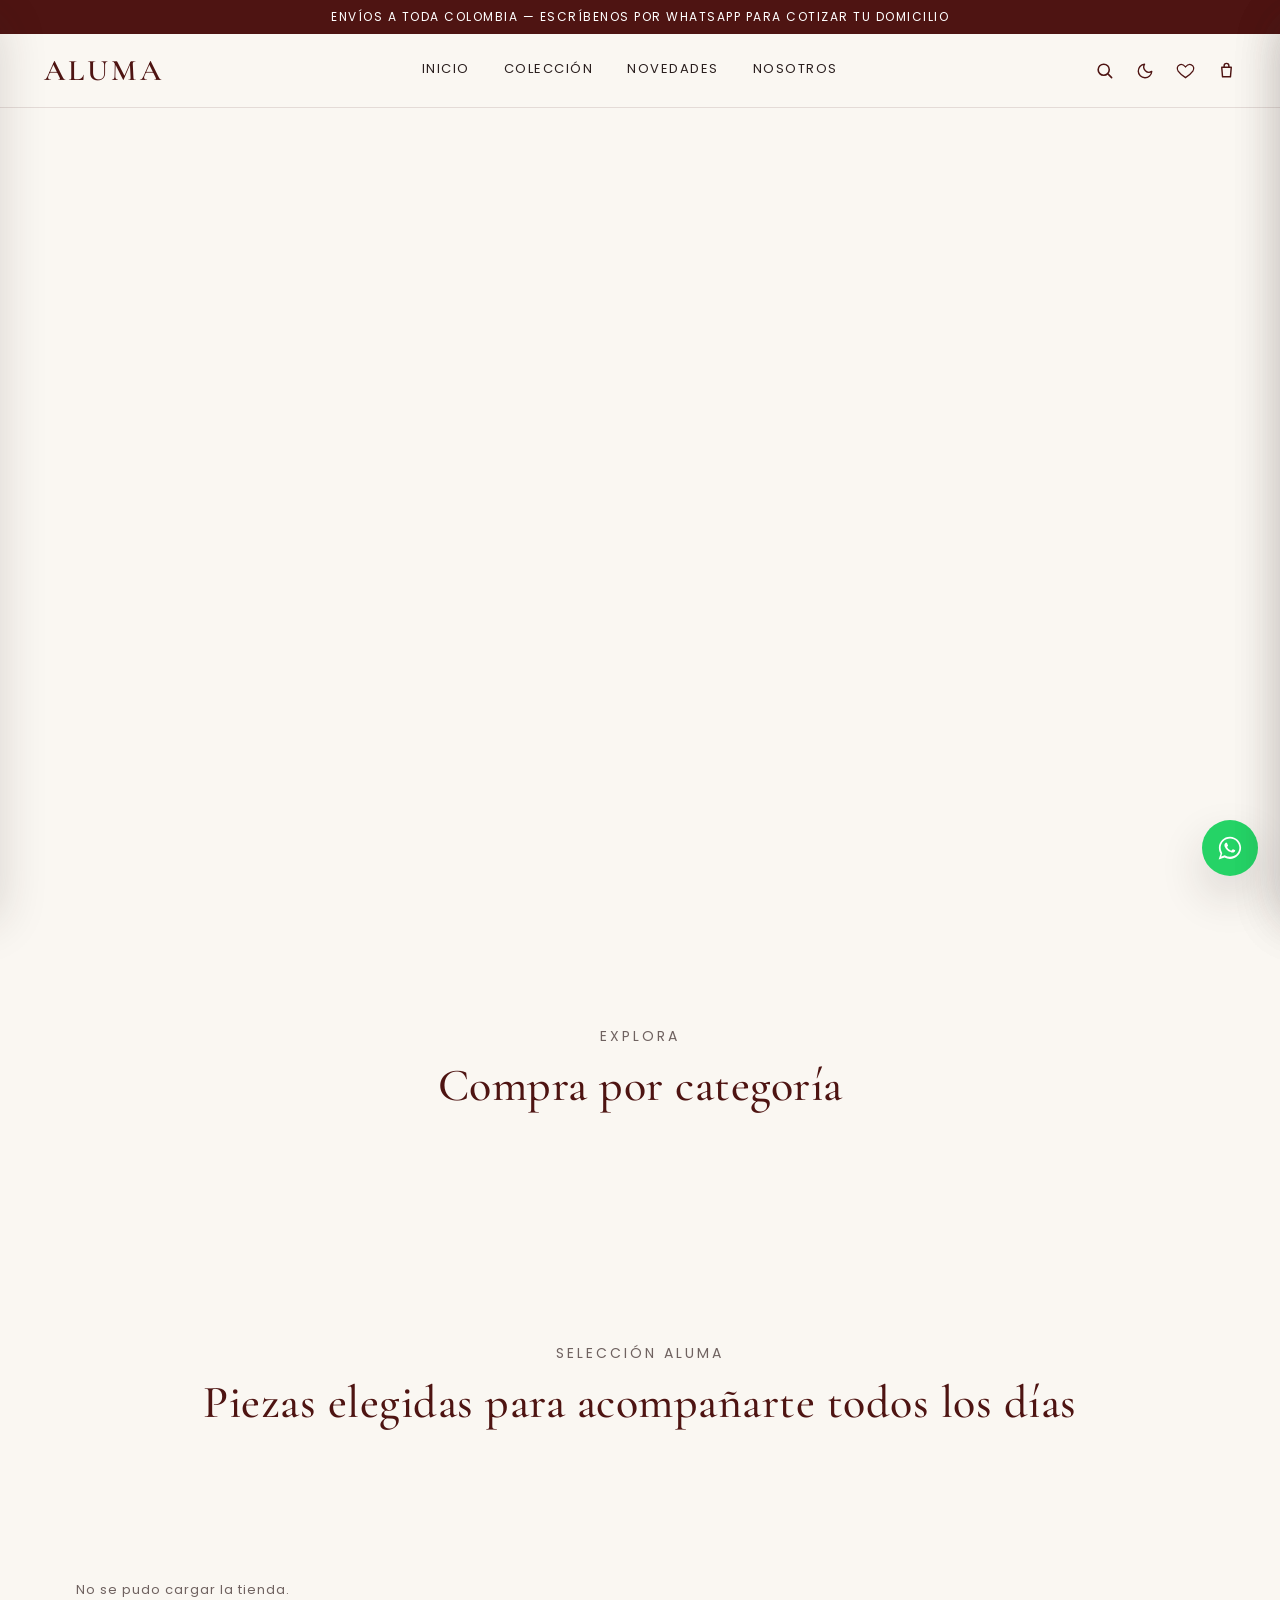
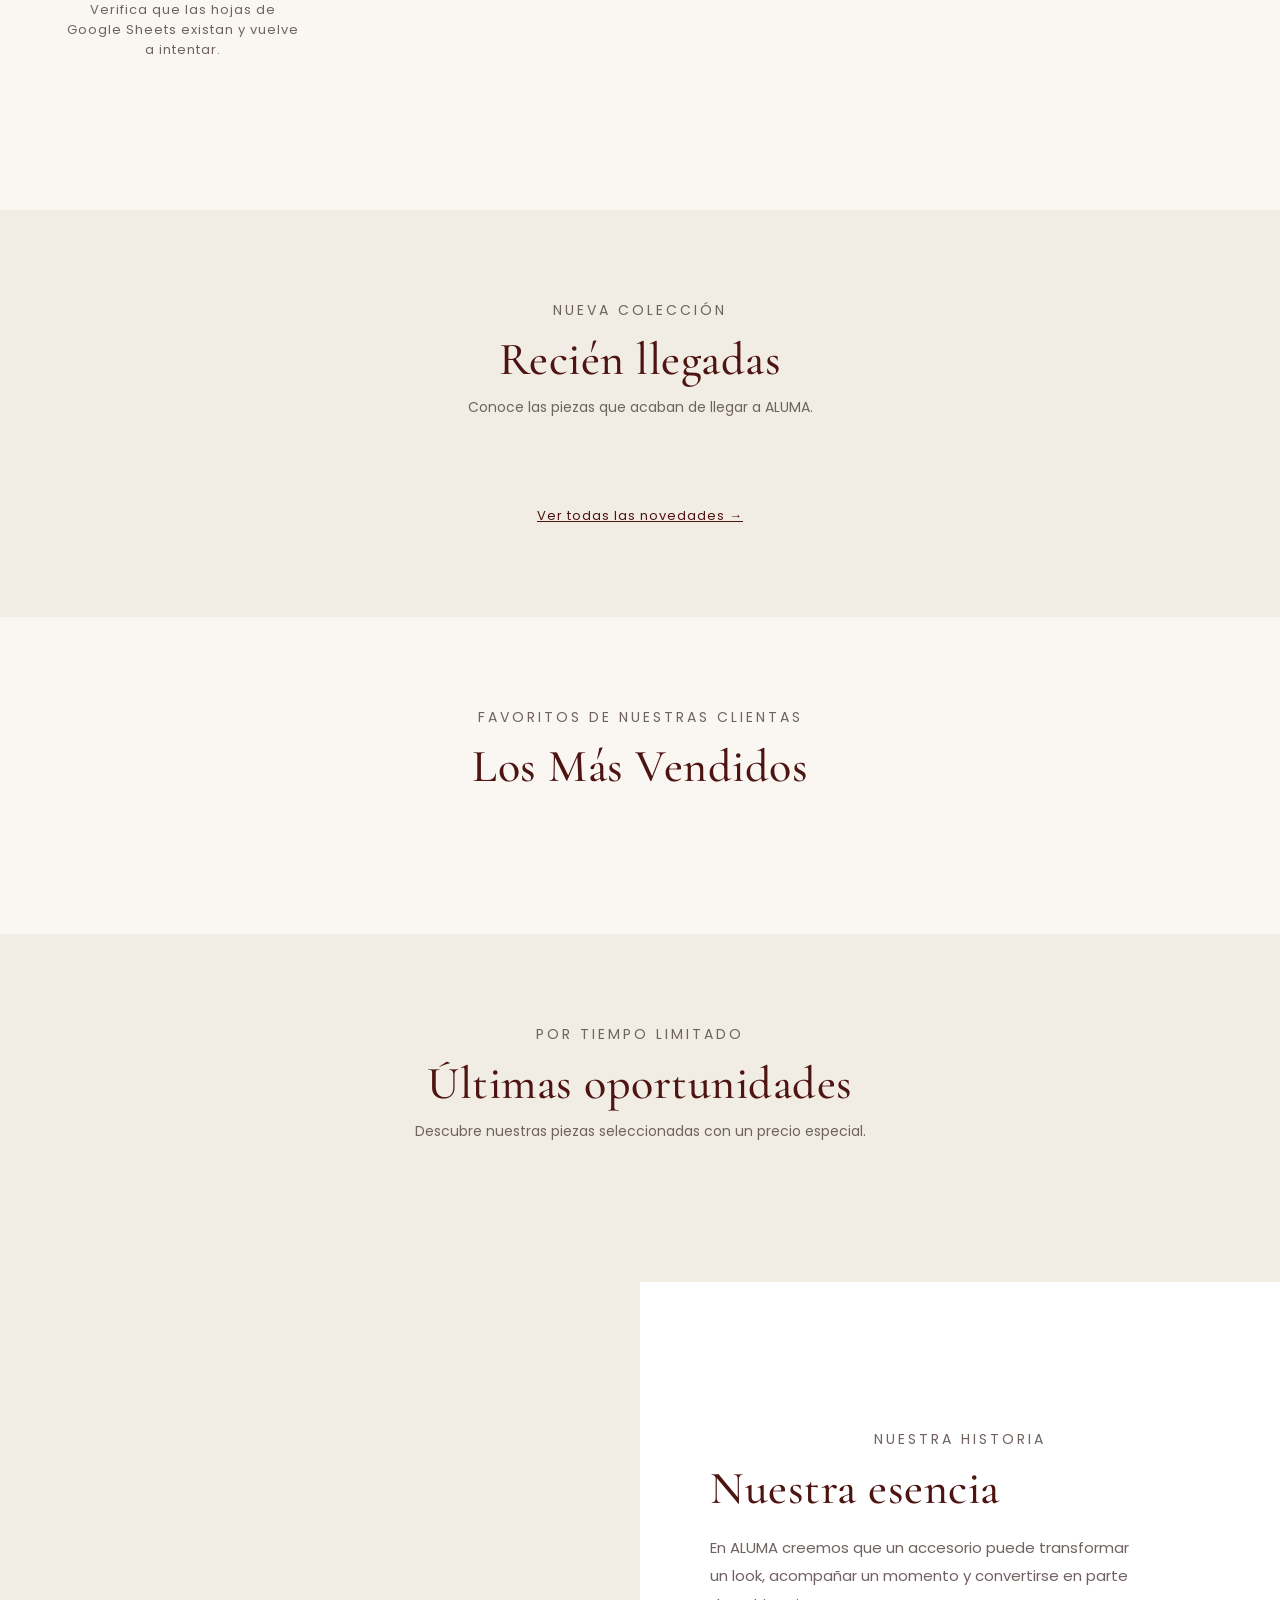
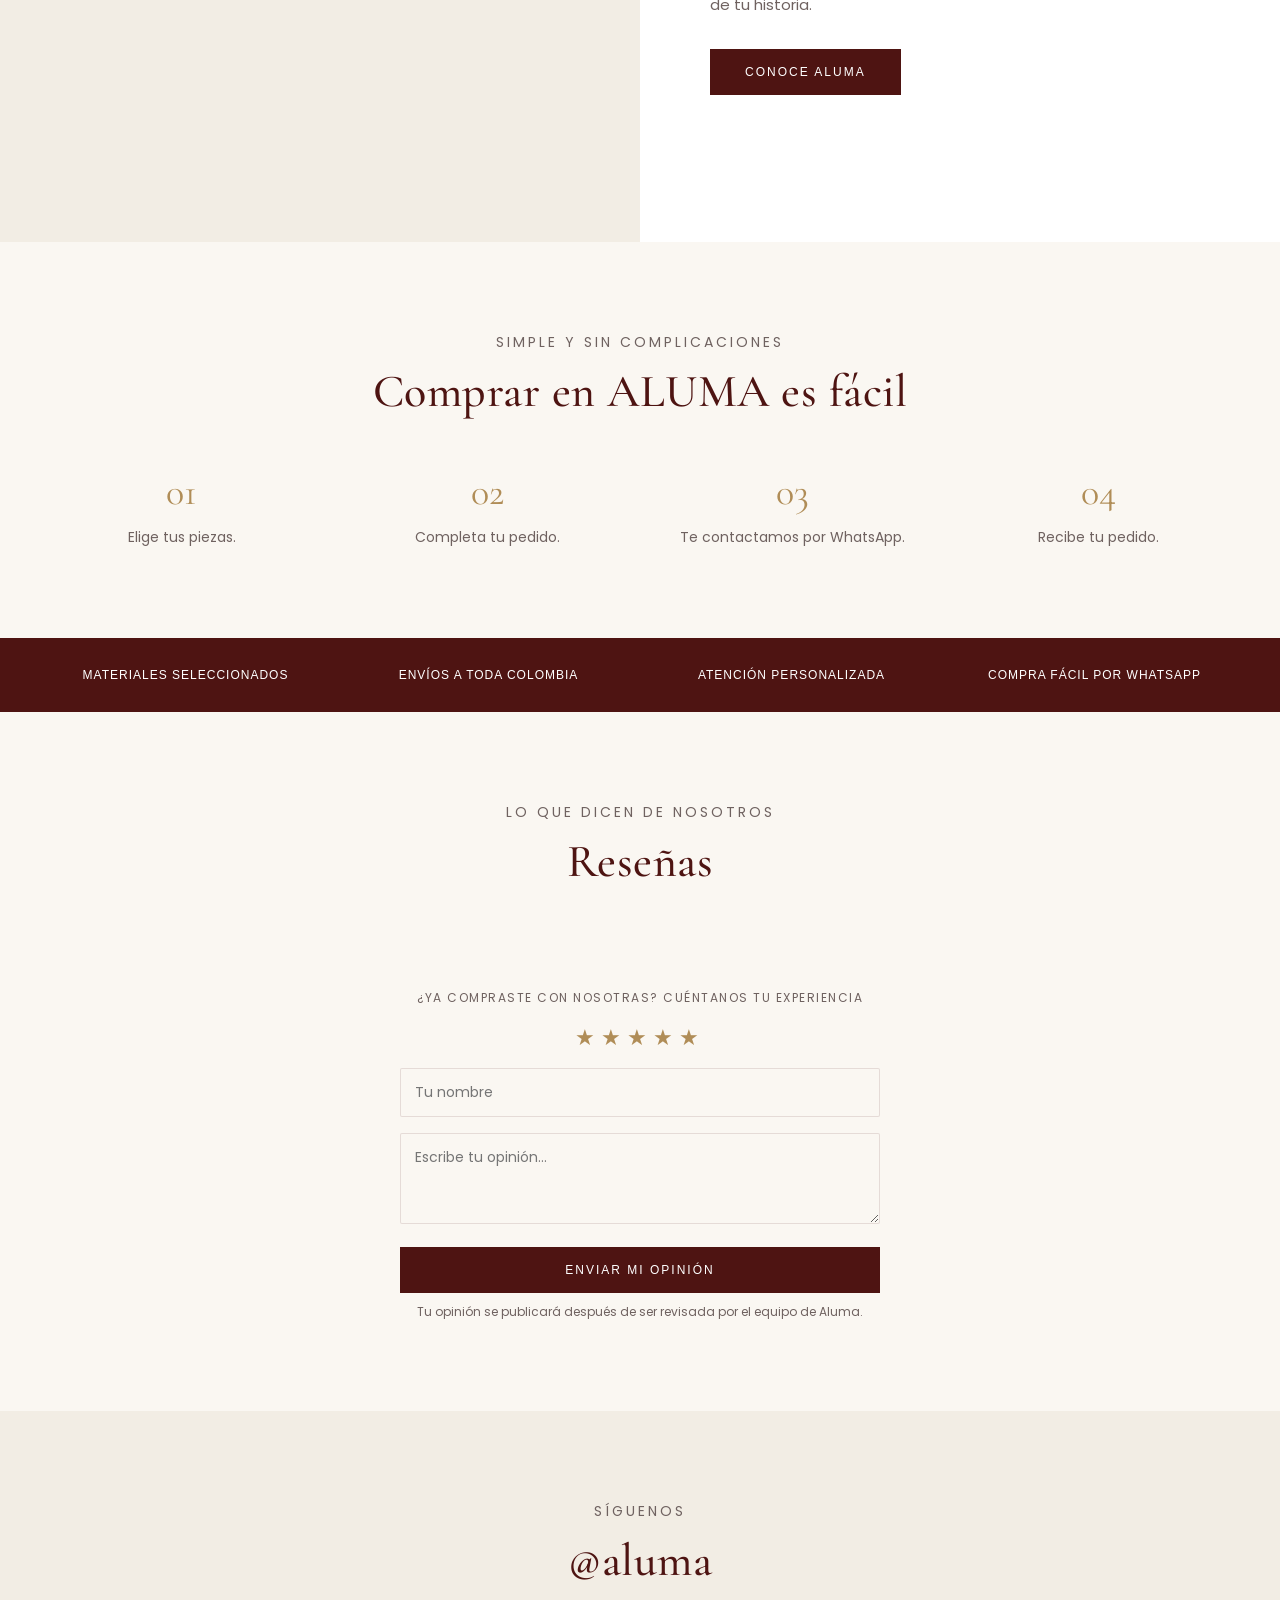
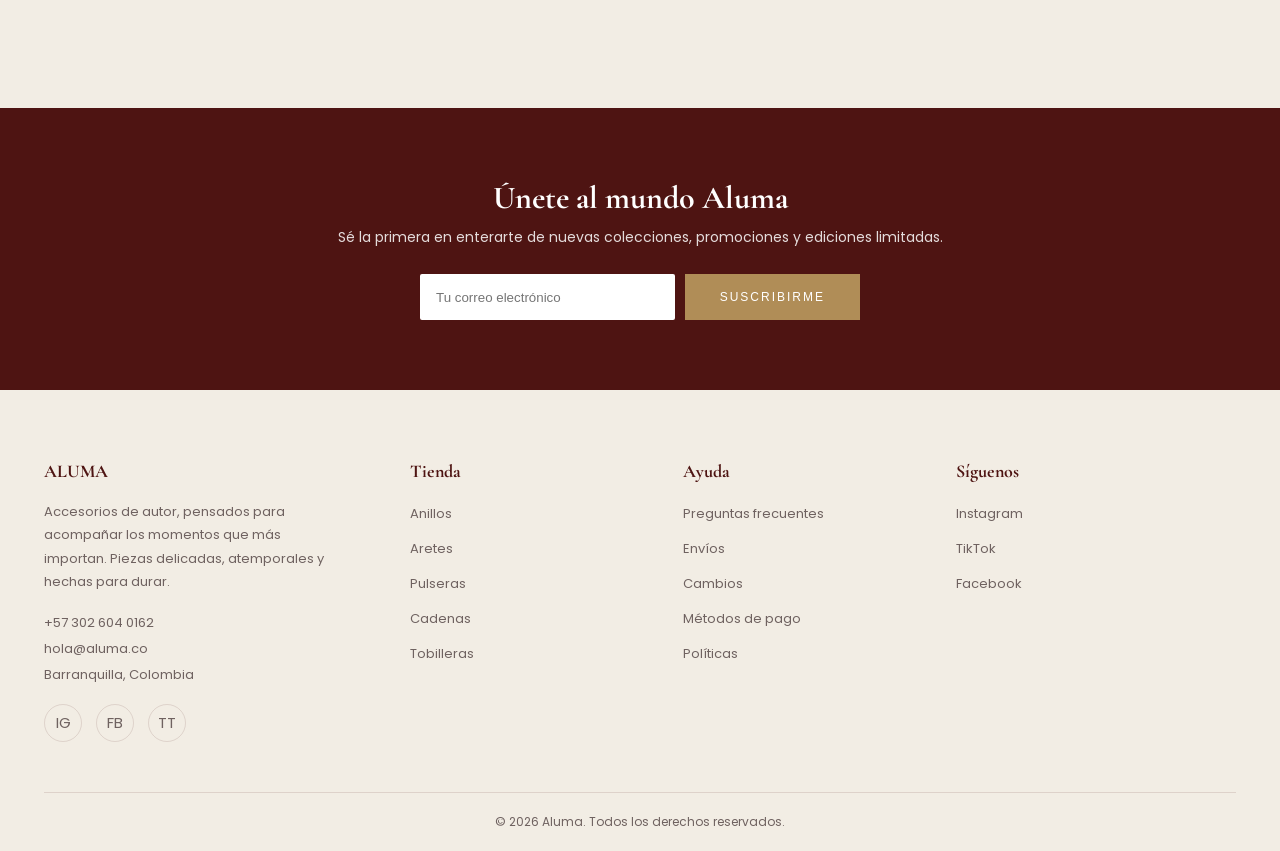
==== commit 80f75d3c: "index.html" ====
--- a/index.html
+++ b/index.html
@@ -7,7 +7,7 @@
   <meta name="description" content="Aluma — accesorios y joyería de autor. Piezas delicadas y atemporales.">
   <meta property="og:title" content="Aluma | Accesorios de Lujo">
   <meta property="og:description" content="Piezas delicadas y atemporales, hechas para durar.">
-  <link rel="stylesheet" href="styles.css?v=6">
+  <link rel="stylesheet" href="styles.css?v=7">
 </head>
 <body>
 
@@ -21,12 +21,9 @@
 
     <nav class="menu-links">
       <a href="#inicio">Inicio</a>
-      <a href="#tienda">Tienda</a>
+      <a href="#colecciones">Colección</a>
       <a href="#novedades">Novedades</a>
-      <a href="#colecciones">Colecciones</a>
-      <a href="#ofertas">Ofertas</a>
-      <a href="#nosotros">Sobre nosotros</a>
-      <a href="#contacto">Contacto</a>
+      <a href="#esencia">Nosotros</a>
     </nav>
 
     <div class="iconos-nav">
@@ -60,12 +57,12 @@
   <button class="cerrar-panel" style="float:right;" onclick="cerrarMenuMovil()">&times;</button>
   <ul style="margin-top:50px;">
     <li><a href="#inicio" onclick="cerrarMenuMovil()">Inicio</a></li>
-    <li><a href="#tienda" onclick="cerrarMenuMovil()">Tienda</a></li>
+    <li><a href="#colecciones" onclick="cerrarMenuMovil()">Colección</a></li>
     <li><a href="#novedades" onclick="cerrarMenuMovil()">Novedades</a></li>
-    <li><a href="#colecciones" onclick="cerrarMenuMovil()">Colecciones</a></li>
-    <li><a href="#ofertas" onclick="cerrarMenuMovil()">Ofertas</a></li>
-    <li><a href="#nosotros" onclick="cerrarMenuMovil()">Sobre nosotros</a></li>
-    <li><a href="#contacto" onclick="cerrarMenuMovil()">Contacto</a></li>
+    <li><a href="#esencia" onclick="cerrarMenuMovil()">Nosotros</a></li>
+    <li style="margin-top:30px; border-top:var(--borde); padding-top:24px;"><a href="#tienda" onclick="cerrarMenuMovil()" style="font-size:12px; color:var(--color-texto-suave);">Ver tienda completa</a></li>
+    <li><a href="#ofertas" onclick="cerrarMenuMovil()" style="font-size:12px; color:var(--color-texto-suave);">Ofertas</a></li>
+    <li><a href="#contacto" onclick="cerrarMenuMovil()" style="font-size:12px; color:var(--color-texto-suave);">Contacto</a></li>
   </ul>
 </div>
 
@@ -81,37 +78,41 @@
     <div class="contenedor">
       <div class="intro-seccion fade-in">
         <p class="subtitulo-seccion">Explora</p>
-        <h2 class="titulo-seccion">Nuestras Categorías</h2>
+        <h2 class="titulo-seccion">Compra por categoría</h2>
       </div>
       <div class="grid-categorias" id="grid-categorias"></div>
     </div>
   </section>
 
-  <!-- ============ NOVEDADES ============ -->
-  <section class="seccion" id="novedades" style="background:var(--color-crema-2);">
-    <div class="contenedor">
-      <div class="intro-seccion fade-in">
-        <p class="subtitulo-seccion">Recién llegado</p>
-        <h2 class="titulo-seccion">Novedades</h2>
-      </div>
-      <div class="grid-productos" id="grid-novedades"></div>
-    </div>
-  </section>
-
-  <!-- ============ DESTACADOS / TIENDA ============ -->
+  <!-- ============ SELECCIÓN ALUMA / DESTACADOS ============ -->
   <section class="seccion" id="tienda">
     <div class="contenedor">
       <div class="intro-seccion fade-in">
-        <p class="subtitulo-seccion">Selección Aluma</p>
-        <h2 class="titulo-seccion">Piezas Destacadas</h2>
+        <p class="subtitulo-seccion">Selección ALUMA</p>
+        <h2 class="titulo-seccion">Piezas elegidas para acompañarte todos los días</h2>
       </div>
       <div class="filtros-barra" id="filtros-categoria"></div>
       <div class="grid-productos" id="grid-productos"></div>
     </div>
   </section>
 
+  <!-- ============ NOVEDADES / RECIÉN LLEGADAS ============ -->
+  <section class="seccion" id="novedades" style="background:var(--color-crema-2);">
+    <div class="contenedor">
+      <div class="intro-seccion fade-in">
+        <p class="subtitulo-seccion">Nueva colección</p>
+        <h2 class="titulo-seccion">Recién llegadas</h2>
+        <p class="intro-texto">Conoce las piezas que acaban de llegar a ALUMA.</p>
+      </div>
+      <div class="grid-productos" id="grid-novedades"></div>
+      <div class="texto-centro" style="margin-top:34px;">
+        <a href="#tienda" class="btn-texto">Ver todas las novedades →</a>
+      </div>
+    </div>
+  </section>
+
   <!-- ============ MAS VENDIDOS ============ -->
-  <section class="seccion" style="background:var(--color-crema-2);">
+  <section class="seccion">
     <div class="contenedor">
       <div class="intro-seccion fade-in">
         <p class="subtitulo-seccion">Favoritos de nuestras clientas</p>
@@ -121,28 +122,64 @@
     </div>
   </section>
 
-  <!-- ============ OFERTAS ============ -->
-  <section class="seccion" id="ofertas">
+  <!-- ============ OFERTAS / ÚLTIMAS OPORTUNIDADES ============ -->
+  <section class="seccion" id="ofertas" style="background:var(--color-crema-2);">
     <div class="contenedor">
       <div class="intro-seccion fade-in">
         <p class="subtitulo-seccion">Por tiempo limitado</p>
-        <h2 class="titulo-seccion">Ofertas Especiales</h2>
+        <h2 class="titulo-seccion">Últimas oportunidades</h2>
+        <p class="intro-texto">Descubre nuestras piezas seleccionadas con un precio especial.</p>
       </div>
       <div class="grid-productos" id="grid-ofertas"></div>
     </div>
   </section>
 
-  <!-- ============ SOBRE NOSOTROS ============ -->
-  <section class="seccion" id="nosotros" style="background:var(--color-crema-2);">
-    <div class="contenedor" style="max-width:760px; text-align:center;">
+  <!-- ============ NUESTRA ESENCIA ============ -->
+  <section class="seccion-esencia" id="esencia">
+    <div class="esencia-imagen" id="esencia-imagen"></div>
+    <div class="esencia-texto">
       <p class="subtitulo-seccion">Nuestra historia</p>
-      <h2 class="titulo-seccion" style="margin-bottom:20px;">Sobre Aluma</h2>
-      <p id="texto-nosotros" style="color:var(--color-texto-suave); line-height:1.9; font-size:15px;">
-        Aluma nace del amor por los detalles pequeños que dicen mucho. Cada pieza se elige y se diseña
-        pensando en acompañar momentos reales: los que se llevan puestos todos los días y los que se
-        guardan para ocasiones especiales. Creemos en la elegancia sencilla, en la calidad que se siente
-        al tacto y en accesorios que envejecen bien contigo.
-      </p>
+      <h2 class="titulo-seccion" style="text-align:left; padding:0;">Nuestra esencia</h2>
+      <p id="texto-nosotros">En ALUMA creemos que un accesorio puede transformar un look, acompañar un momento y convertirse en parte de tu historia.</p>
+      <a href="#colecciones" class="btn btn-primario">Conoce ALUMA</a>
+    </div>
+  </section>
+
+  <!-- ============ CÓMO COMPRAR ============ -->
+  <section class="seccion" id="como-comprar">
+    <div class="contenedor">
+      <div class="intro-seccion fade-in">
+        <p class="subtitulo-seccion">Simple y sin complicaciones</p>
+        <h2 class="titulo-seccion">Comprar en ALUMA es fácil</h2>
+      </div>
+      <div class="grid-pasos">
+        <div class="paso-compra fade-in visible">
+          <span class="numero-paso">01</span>
+          <p>Elige tus piezas.</p>
+        </div>
+        <div class="paso-compra fade-in visible">
+          <span class="numero-paso">02</span>
+          <p>Completa tu pedido.</p>
+        </div>
+        <div class="paso-compra fade-in visible">
+          <span class="numero-paso">03</span>
+          <p>Te contactamos por WhatsApp.</p>
+        </div>
+        <div class="paso-compra fade-in visible">
+          <span class="numero-paso">04</span>
+          <p>Recibe tu pedido.</p>
+        </div>
+      </div>
+    </div>
+  </section>
+
+  <!-- ============ FRANJA DE CONFIANZA ============ -->
+  <section class="franja-confianza">
+    <div class="contenedor grid-confianza">
+      <div>Materiales seleccionados</div>
+      <div>Envíos a toda Colombia</div>
+      <div>Atención personalizada</div>
+      <div>Compra fácil por WhatsApp</div>
     </div>
   </section>
 
@@ -200,6 +237,11 @@
         <p style="font-size:13px; color:var(--color-texto-suave); line-height:1.8; max-width:280px;" id="footer-descripcion">
           Accesorios de autor, pensados para acompañar los momentos que más importan. Piezas delicadas, atemporales y hechas para durar.
         </p>
+        <p style="font-size:13px; color:var(--color-texto-suave); line-height:2; margin-top:16px;">
+          <span id="footer-telefono">+57 302 604 0162</span><br>
+          <span id="footer-correo">hola@aluma.co</span><br>
+          <span id="footer-direccion">Barranquilla, Colombia</span>
+        </p>
         <div class="redes-footer" id="redes-footer">
           <a href="#" id="link-instagram" target="_blank" rel="noopener" title="Instagram">IG</a>
           <a href="#" id="link-facebook" target="_blank" rel="noopener" title="Facebook">FB</a>
@@ -210,29 +252,31 @@
       <div>
         <h4>Tienda</h4>
         <ul>
-          <li><a href="#tienda">Todos los productos</a></li>
-          <li><a href="#novedades">Novedades</a></li>
-          <li><a href="#ofertas">Ofertas</a></li>
-          <li><a href="#colecciones">Colecciones</a></li>
+          <li><a href="#" onclick="filtrarPorCategoria('Anillos'); document.getElementById('tienda').scrollIntoView({behavior:'smooth'});">Anillos</a></li>
+          <li><a href="#" onclick="filtrarPorCategoria('Aretes'); document.getElementById('tienda').scrollIntoView({behavior:'smooth'});">Aretes</a></li>
+          <li><a href="#" onclick="filtrarPorCategoria('Pulseras'); document.getElementById('tienda').scrollIntoView({behavior:'smooth'});">Pulseras</a></li>
+          <li><a href="#" onclick="filtrarPorCategoria('Cadenas'); document.getElementById('tienda').scrollIntoView({behavior:'smooth'});">Cadenas</a></li>
+          <li><a href="#" onclick="filtrarPorCategoria('Tobilleras'); document.getElementById('tienda').scrollIntoView({behavior:'smooth'});">Tobilleras</a></li>
         </ul>
       </div>
 
       <div>
         <h4>Ayuda</h4>
         <ul>
-          <li><a href="#" onclick="abrirPolitica('cambios')">Política de cambios</a></li>
-          <li><a href="#" onclick="abrirPolitica('privacidad')">Política de privacidad</a></li>
-          <li><a href="#" onclick="abrirPolitica('terminos')">Términos y condiciones</a></li>
           <li><a href="#" onclick="abrirPolitica('faq')">Preguntas frecuentes</a></li>
+          <li><a href="#" onclick="abrirPolitica('envios')">Envíos</a></li>
+          <li><a href="#" onclick="abrirPolitica('cambios')">Cambios</a></li>
+          <li><a href="#" onclick="abrirPolitica('pago')">Métodos de pago</a></li>
+          <li><a href="#" onclick="abrirPolitica('privacidad')">Políticas</a></li>
         </ul>
       </div>
 
       <div>
-        <h4>Contacto</h4>
+        <h4>Síguenos</h4>
         <ul>
-          <li id="footer-telefono">+57 302 604 0162</li>
-          <li id="footer-correo">hola@aluma.co</li>
-          <li id="footer-direccion">Barranquilla, Colombia</li>
+          <li><a href="#" id="link-instagram-footer" target="_blank" rel="noopener">Instagram</a></li>
+          <li><a href="#" id="link-tiktok-footer" target="_blank" rel="noopener">TikTok</a></li>
+          <li><a href="#" id="link-facebook-footer" target="_blank" rel="noopener">Facebook</a></li>
         </ul>
       </div>
     </div>
@@ -295,6 +339,33 @@
   <div class="modal-lightbox" id="modal-lightbox">
     <button class="modal-cerrar" style="color:#fff;" onclick="cerrarLightbox()">&times;</button>
     <img id="lightbox-img" src="">
+  </div>
+
+  <!-- ============ MODAL: CONSULTAR PRODUCTO AGOTADO ============ -->
+  <div class="overlay" id="overlay-consulta" onclick="cerrarConsultaAgotado()"></div>
+  <div class="modal-producto" id="modal-consulta" style="width:480px; padding:36px;">
+    <button class="modal-cerrar" onclick="cerrarConsultaAgotado()">&times;</button>
+    <h2 style="font-family:var(--fuente-titulo); color:var(--color-principal); font-size:24px; margin-bottom:6px;">Preguntar por encargo</h2>
+    <p style="font-size:13px; color:var(--color-texto-suave); margin-bottom:20px;">Producto: <strong id="consulta-producto-nombre"></strong></p>
+
+    <div class="campo">
+      <label>Nombre</label>
+      <input type="text" id="consulta-nombre" placeholder="Tu nombre">
+    </div>
+    <div class="campo">
+      <label>Número de contacto</label>
+      <input type="tel" id="consulta-contacto" placeholder="Ej: 300 123 4567">
+    </div>
+    <div class="campo">
+      <label>Cantidad</label>
+      <input type="number" id="consulta-cantidad" value="1" min="1">
+    </div>
+    <div class="campo">
+      <label>Mensaje adicional (opcional)</label>
+      <textarea id="consulta-mensaje" rows="3" placeholder="Ej: ¿En qué otros colores lo tienen disponible?"></textarea>
+    </div>
+    <p style="font-size:12px; color:var(--color-texto-suave); margin-bottom:16px;">Esto no es una compra confirmada — es solo una consulta para saber si podemos conseguirlo de nuevo.</p>
+    <button class="btn btn-dorado btn-full" onclick="enviarConsultaAgotado()">Consultar por WhatsApp</button>
   </div>
 
   <!-- ============ MODAL: CHECKOUT ============ -->
@@ -407,6 +478,6 @@
     </div>
   </div>
 
-  <script src="script.js?v=5"></script>
+  <script src="script.js?v=6"></script>
 </body>
 </html>
--- a/styles.css
+++ b/styles.css
@@ -1,4 +1,4 @@
- /* ===================================================================
+/* ===================================================================
      ALUMA — ESTILOS
      Nota sobre tipografía: "Chloe" es una fuente de licencia comercial y
      no está disponible en Google Fonts para cargarla por URL. Si tienes
@@ -141,24 +141,28 @@
   .barra-buscar.activa{ display:block; }
 
   /* ---------- HERO / SLIDER ---------- */
-  .hero{ position:relative; height: 88vh; min-height:520px; overflow:hidden; }
+  .hero{ position:relative; height: 92vh; min-height:560px; overflow:hidden; }
   .hero-slide{
     position:absolute; inset:0; opacity:0; transition: opacity 1.1s ease;
     background-size: cover; background-position:center;
-    display:flex; align-items:center;
+    display:flex; align-items:flex-end;
   }
   .hero-slide.activa{ opacity:1; z-index:2; }
   .hero-slide::before{
     content:''; position:absolute; inset:0;
-    background: linear-gradient(90deg, rgba(20,10,9,0.55) 10%, rgba(20,10,9,0.1) 60%);
-  }
-  .hero-texto{ position:relative; z-index:2; color:#fff; max-width:560px; padding: 0 60px; }
-  .hero-texto .eyebrow{ letter-spacing:4px; text-transform:uppercase; font-size:12px; opacity:.85; }
+    background: linear-gradient(0deg, rgba(20,10,9,0.72) 0%, rgba(20,10,9,0.28) 42%, rgba(20,10,9,0.08) 65%);
+  }
+  .hero-texto{ position:relative; z-index:2; color:#fff; max-width:620px; padding: 0 60px 90px; }
+  .hero-texto .eyebrow{ letter-spacing:5px; text-transform:uppercase; font-size:12px; opacity:.85; font-weight:500; }
   .hero-texto h1{
-    font-family: var(--fuente-titulo); font-size: clamp(38px, 5.5vw, 64px);
-    font-weight:500; margin: 14px 0 18px; line-height:1.1;
-  }
-  .hero-texto p{ font-size:15px; opacity:.9; margin-bottom:26px; max-width:420px; }
+    font-family: var(--fuente-titulo); font-size: clamp(36px, 5vw, 58px);
+    font-weight:500; margin: 12px 0 10px; line-height:1.12;
+  }
+  .hero-subtitulo{ font-size:15px; opacity:.92; margin-bottom:26px; max-width:440px; font-weight:300; }
+  .hero-botones{ display:flex; flex-wrap:wrap; gap:14px; margin-bottom:22px; }
+  .btn-linea-clara{ color:#fff; border:1px solid rgba(255,255,255,0.75); }
+  .btn-linea-clara:hover{ background:#fff; color:var(--color-principal); border-color:#fff; }
+  .hero-confianza{ font-size:12px; letter-spacing:0.5px; opacity:.85; font-weight:300; }
   .hero-dots{ position:absolute; bottom:26px; left:50%; transform:translateX(-50%); display:flex; gap:10px; z-index:3; }
   .hero-dots span{ width:8px; height:8px; border-radius:50%; background:rgba(255,255,255,0.5); cursor:pointer; transition:var(--transicion); }
   .hero-dots span.activa{ background:#fff; width:22px; border-radius:6px; }
@@ -166,6 +170,7 @@
   .btn{
     display:inline-block; padding: 15px 34px; font-size:12px; letter-spacing:2px;
     text-transform:uppercase; border: 1px solid currentColor; transition: var(--transicion);
+    font-weight:500;
   }
   .btn-primario{ background: var(--color-principal); border-color: var(--color-principal); color:#fff; }
   .btn-primario:hover{ background: transparent; color: var(--color-principal); }
@@ -177,15 +182,20 @@
   .btn-full{ width:100%; text-align:center; }
   .btn:disabled{ opacity:.4; cursor:not-allowed; }
 
+  /* Sombra suave del header al hacer scroll (transición premium, sutil) */
+  .encabezado.con-scroll{ box-shadow: 0 4px 20px rgba(42,31,30,0.08); }
+
+  .intro-texto{ text-align:center; color:var(--color-texto-suave); font-size:14px; max-width:460px; margin: 10px auto 0; }
+
   /* ---------- CATEGORIAS ---------- */
   .grid-categorias{
     display:grid; grid-template-columns: repeat(auto-fit, minmax(200px,1fr)); gap:20px;
   }
   .tarjeta-categoria{
-    position:relative; height:280px; overflow:hidden; border-radius: var(--radio);
+    position:relative; height:340px; overflow:hidden; border-radius: var(--radio);
   }
   .tarjeta-categoria img{ width:100%; height:100%; object-fit:cover; transition: transform 0.8s ease; }
-  .tarjeta-categoria:hover img{ transform: scale(1.08); }
+  .tarjeta-categoria:hover img{ transform: scale(1.06); }
   .tarjeta-categoria::after{
     content:''; position:absolute; inset:0; background: linear-gradient(0deg, rgba(20,10,9,.65), transparent 55%);
   }
@@ -297,8 +307,10 @@
   .modal-info .cat{ font-size:11px; letter-spacing:2px; text-transform:uppercase; color: var(--color-texto-suave); }
   .modal-info h2{ font-family: var(--fuente-titulo); font-size:32px; margin:8px 0 12px; color: var(--color-principal); }
   .modal-info .descripcion{ font-size:14px; color: var(--color-texto-suave); line-height:1.7; margin-bottom:20px; }
-  .modal-info .precios{ justify-content:flex-start; margin-bottom:22px; }
+  .modal-info .precios{ justify-content:flex-start; margin-bottom:22px; align-items:center; }
   .modal-info .precios .precio-actual{ font-size:24px; }
+  .badge-descuento{ background: var(--color-dorado); color:#fff; font-size:11px; padding:3px 9px; border-radius:2px; letter-spacing:0.5px; }
+  .aviso-agotado{ background: var(--color-crema-2); border-left:3px solid var(--color-principal); padding:18px; margin-top:20px; border-radius: var(--radio); }
 
   .selector-titulo{ font-size:12px; letter-spacing:1.5px; text-transform:uppercase; margin: 16px 0 8px; color: var(--color-texto-suave); }
   .selector-colores{ display:flex; gap:10px; flex-wrap:wrap; }
@@ -373,6 +385,41 @@
   /* ---------- RESEÑAS ---------- */
   .grid-resenas{ display:grid; grid-template-columns: repeat(auto-fit, minmax(280px,1fr)); gap:26px; }
   .tarjeta-resena{ background: var(--color-blanco); border: var(--borde); padding:28px; border-radius: var(--radio); }
+
+  /* ---------- NUESTRA ESENCIA (editorial) ---------- */
+  .seccion-esencia{
+    display:grid; grid-template-columns: 1fr 1fr; min-height:560px;
+  }
+  .esencia-imagen{
+    background-size:cover; background-position:center; background-color:var(--color-crema-2);
+  }
+  .esencia-texto{
+    display:flex; flex-direction:column; justify-content:center; padding: 60px 70px;
+    background: var(--color-blanco);
+  }
+  .esencia-texto p:not(.subtitulo-seccion){
+    color:var(--color-texto-suave); font-size:15px; line-height:1.9; margin: 18px 0 30px; max-width:420px;
+  }
+  .esencia-texto .btn{ align-self:flex-start; }
+
+  /* ---------- CÓMO COMPRAR ---------- */
+  .grid-pasos{
+    display:grid; grid-template-columns: repeat(4, 1fr); gap:30px; text-align:center;
+  }
+  .paso-compra .numero-paso{
+    display:block; font-family: var(--fuente-titulo); font-size:38px; color: var(--color-dorado);
+    margin-bottom:12px;
+  }
+  .paso-compra p{ font-size:14px; color:var(--color-texto-suave); }
+
+  /* ---------- FRANJA DE CONFIANZA ---------- */
+  .franja-confianza{
+    background: var(--color-principal); color:#fff; padding: 30px 0;
+  }
+  .grid-confianza{
+    display:grid; grid-template-columns: repeat(4, 1fr); gap:20px;
+    text-align:center; font-size:12px; letter-spacing:1px; text-transform:uppercase; font-weight:300;
+  }
   .estrellas{ color: var(--color-dorado); letter-spacing:2px; margin-bottom:10px; }
   .tarjeta-resena p{ font-size:14px; color: var(--color-texto-suave); line-height:1.7; margin-bottom:14px; font-style:italic; }
   .tarjeta-resena h5{ font-family: var(--fuente-titulo); font-size:16px; }
@@ -433,6 +480,11 @@
     .grid-footer{ grid-template-columns: 1fr 1fr; }
     .modal-grid{ grid-template-columns: 1fr; }
     .modal-info{ padding: 20px 30px 40px; }
+    .seccion-esencia{ grid-template-columns: 1fr; min-height:auto; }
+    .esencia-imagen{ height:340px; }
+    .esencia-texto{ padding: 44px 34px; }
+    .grid-pasos{ grid-template-columns: repeat(2, 1fr); gap:36px 20px; }
+    .grid-confianza{ grid-template-columns: repeat(2, 1fr); gap:14px; }
   }
   @media (max-width: 860px){
     .menu-links{ display:none; }
@@ -466,6 +518,20 @@
     .grid-categorias{ gap:10px; grid-template-columns: repeat(2, 1fr); }
     .tarjeta-categoria{ height:150px; }
     .tarjeta-categoria span{ font-size:16px; bottom:12px; left:12px; }
+    .hero-botones{ flex-direction:column; align-items:flex-start; gap:10px; }
+    .hero-botones .btn{ width:100%; text-align:center; }
+    .hero-texto{ padding: 0 24px 60px; }
+    .grid-pasos{ grid-template-columns: 1fr 1fr; gap:26px 16px; }
+    .esencia-texto{ padding: 36px 24px; }
+    .esencia-imagen{ height:260px; }
+    .grid-confianza{ grid-template-columns: 1fr; gap:10px; }
+
+    /* Reseñas: en vez de apilarse, se deslizan horizontalmente */
+    .grid-resenas{
+      display:flex; overflow-x:auto; scroll-snap-type:x mandatory; gap:14px;
+      padding-bottom:10px; -webkit-overflow-scrolling:touch;
+    }
+    .tarjeta-resena{ min-width:78%; scroll-snap-align:start; }
     .filtros-barra{ gap:8px; margin-bottom:28px; }
     .chip-filtro{ padding:7px 14px; }
     .grid-resenas{ gap:16px; }
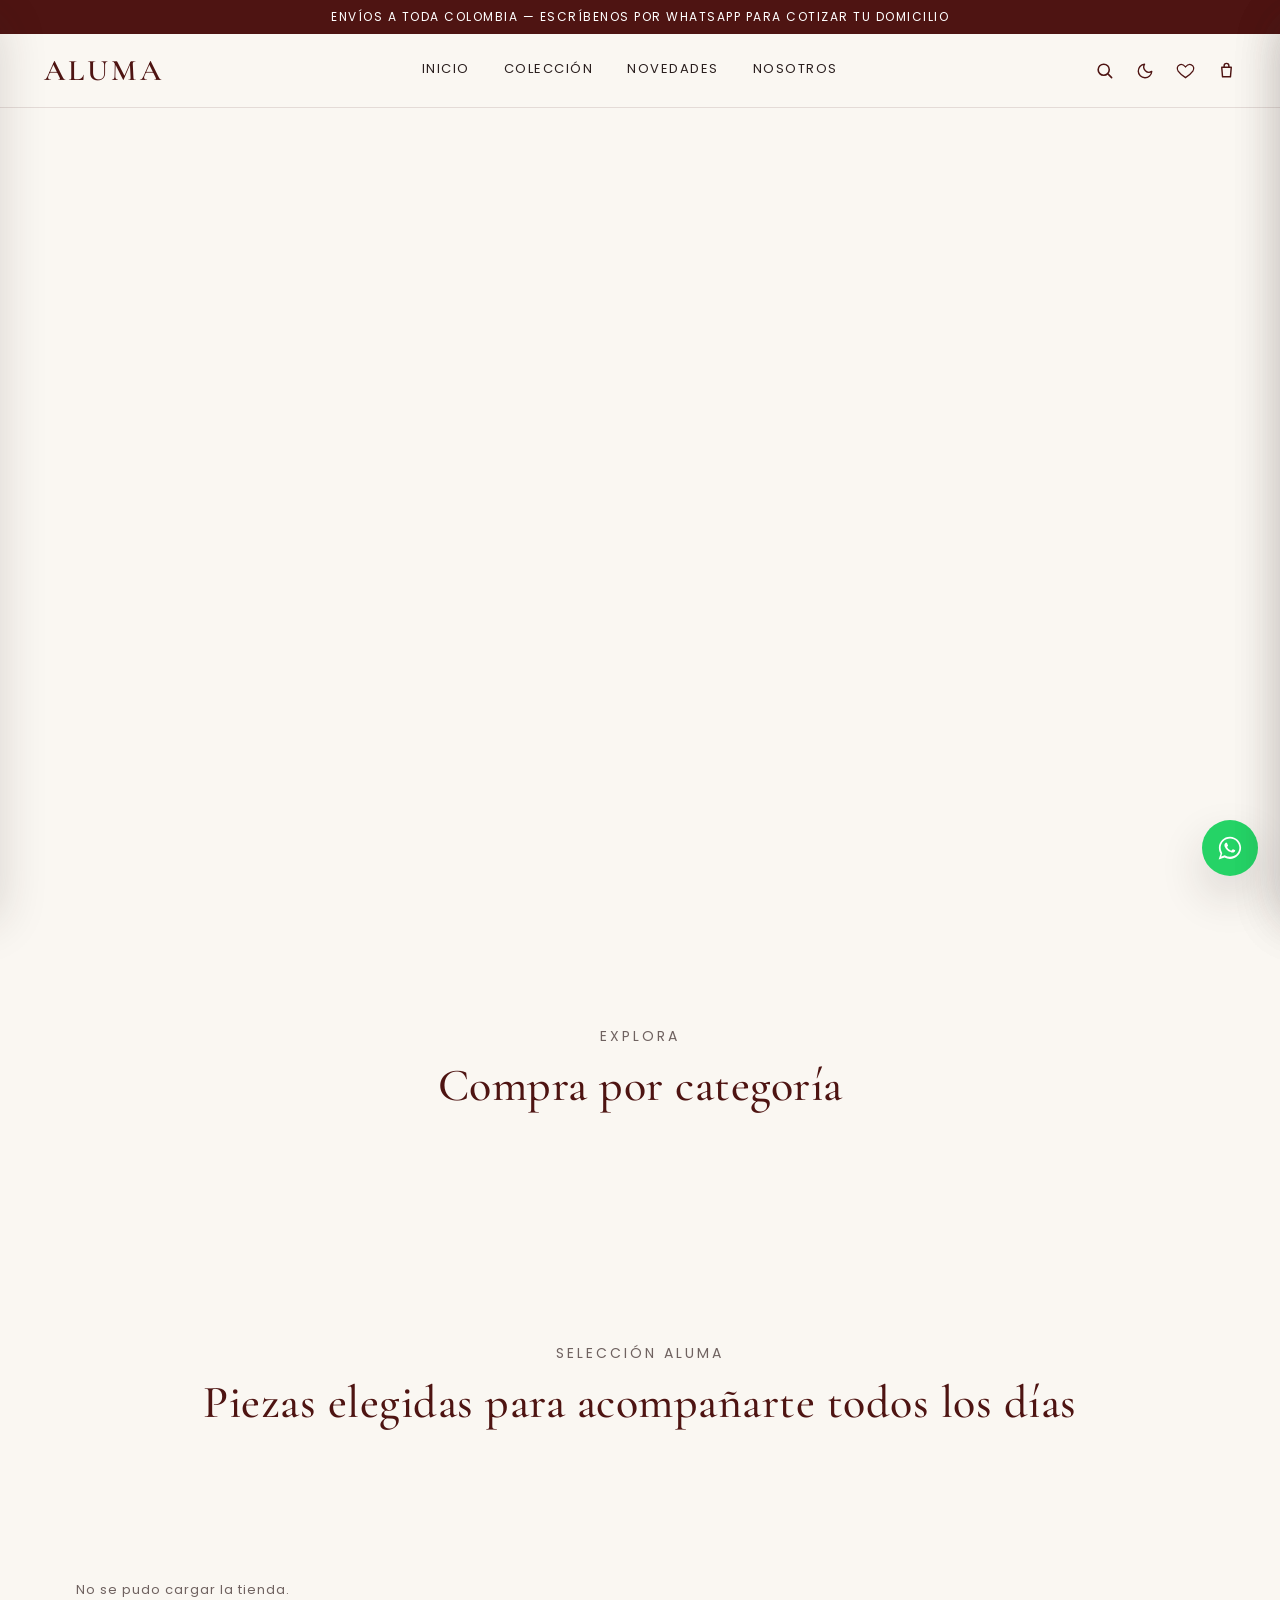
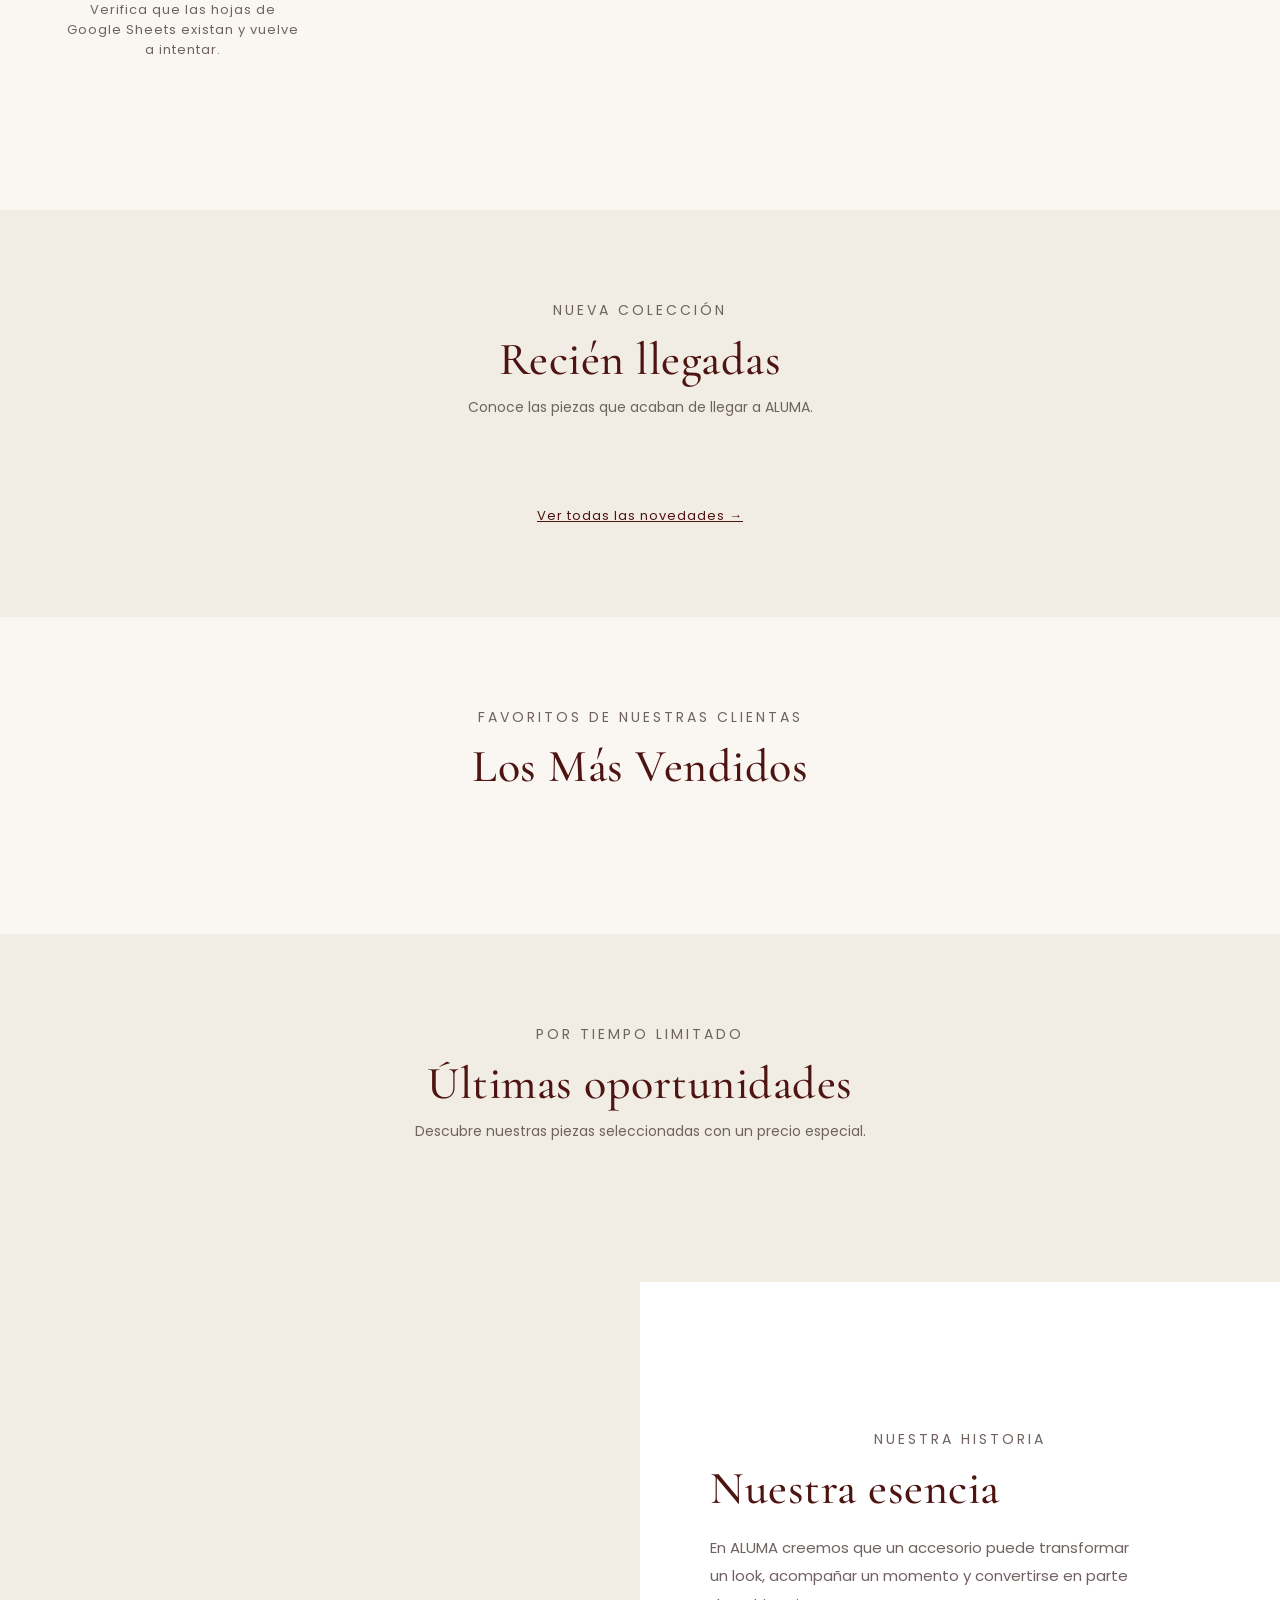
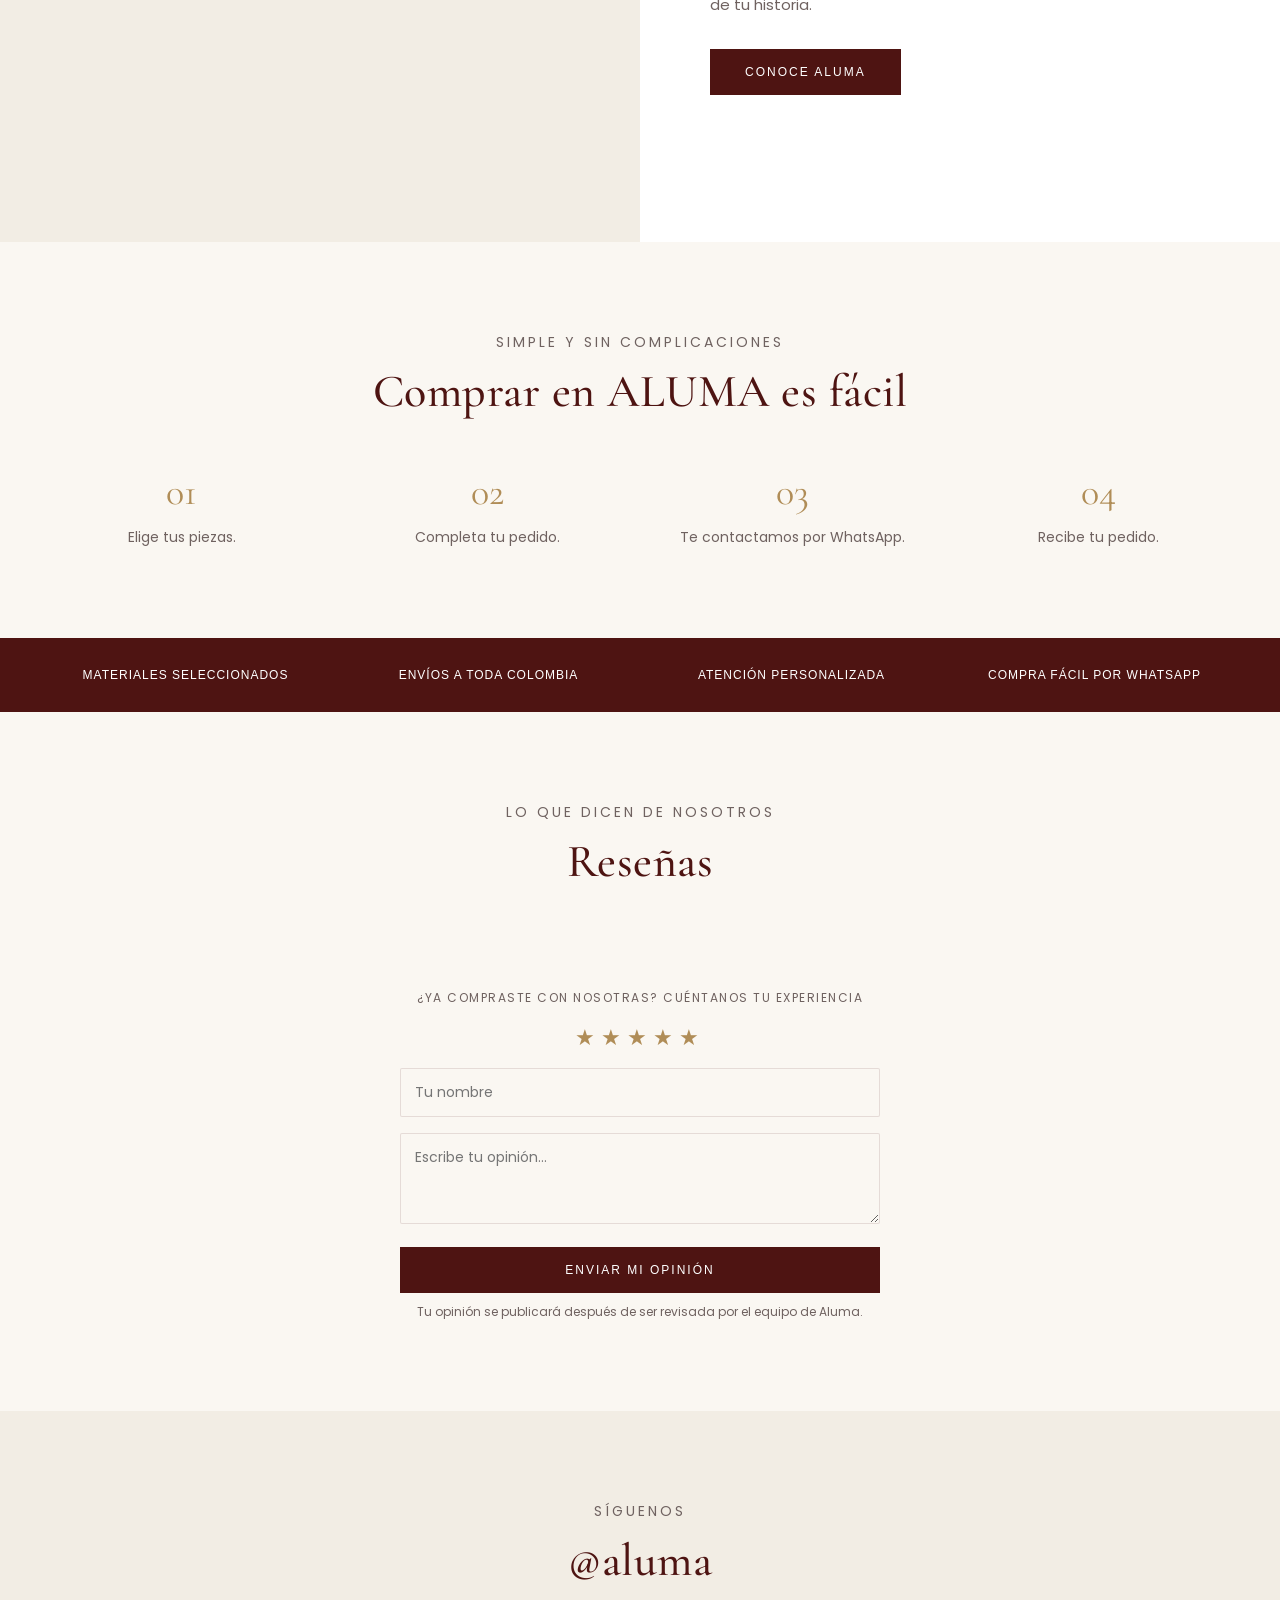
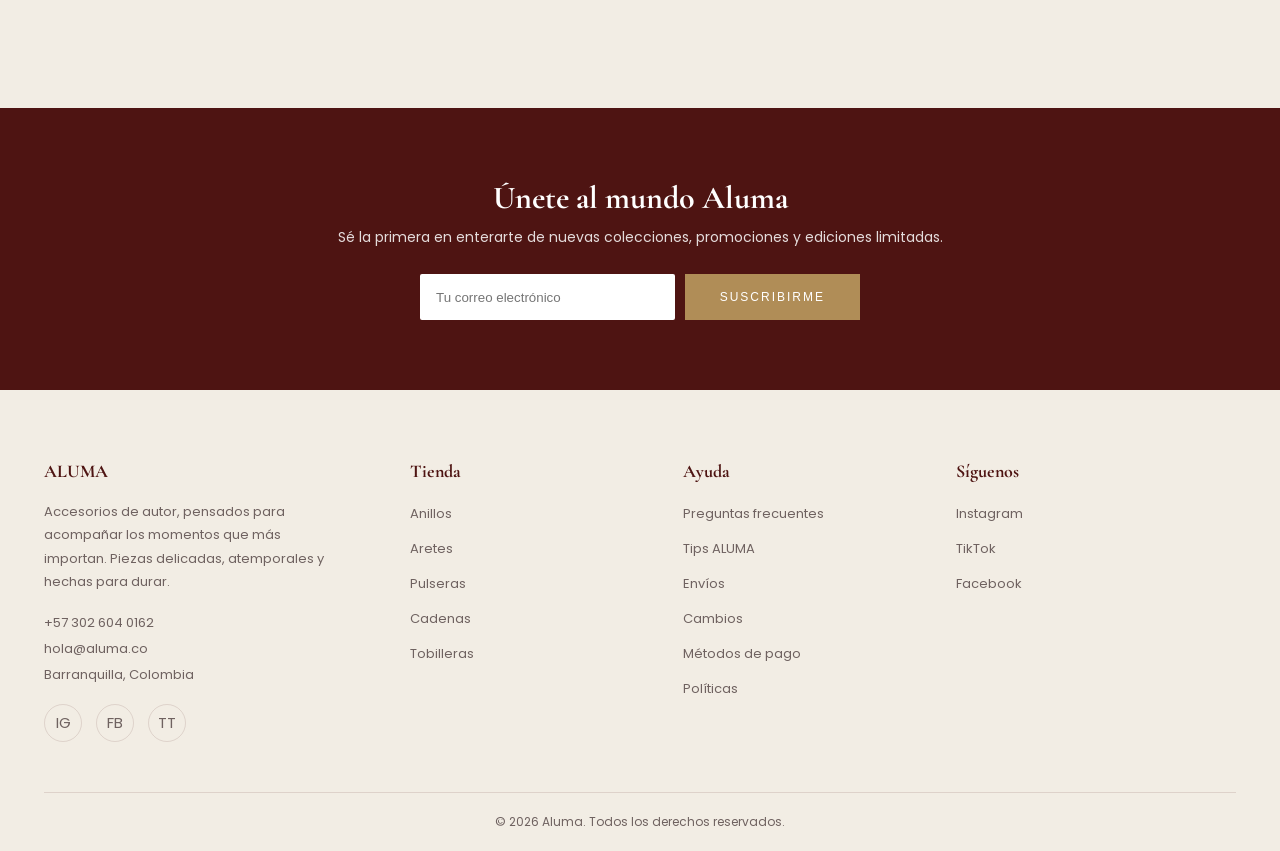
==== commit 3bf2966a: "index.html" ====
--- a/index.html
+++ b/index.html
@@ -7,7 +7,7 @@
   <meta name="description" content="Aluma — accesorios y joyería de autor. Piezas delicadas y atemporales.">
   <meta property="og:title" content="Aluma | Accesorios de Lujo">
   <meta property="og:description" content="Piezas delicadas y atemporales, hechas para durar.">
-  <link rel="stylesheet" href="styles.css?v=7">
+  <link rel="stylesheet" href="styles.css?v=8">
 </head>
 <body>
 
@@ -60,6 +60,7 @@
     <li><a href="#colecciones" onclick="cerrarMenuMovil()">Colección</a></li>
     <li><a href="#novedades" onclick="cerrarMenuMovil()">Novedades</a></li>
     <li><a href="#esencia" onclick="cerrarMenuMovil()">Nosotros</a></li>
+    <li><a href="#seccion-blog" onclick="cerrarMenuMovil()">Tips</a></li>
     <li style="margin-top:30px; border-top:var(--borde); padding-top:24px;"><a href="#tienda" onclick="cerrarMenuMovil()" style="font-size:12px; color:var(--color-texto-suave);">Ver tienda completa</a></li>
     <li><a href="#ofertas" onclick="cerrarMenuMovil()" style="font-size:12px; color:var(--color-texto-suave);">Ofertas</a></li>
     <li><a href="#contacto" onclick="cerrarMenuMovil()" style="font-size:12px; color:var(--color-texto-suave);">Contacto</a></li>
@@ -217,6 +218,23 @@
       <div class="grid-instagram" id="grid-instagram"></div>
     </div>
   </section>
+
+  <!-- ============ BLOG / TIPS ALUMA ============ -->
+  <section class="seccion" id="seccion-blog" style="display:none;">
+    <div class="contenedor">
+      <div class="intro-seccion fade-in">
+        <p class="subtitulo-seccion">Tips ALUMA</p>
+        <h2 class="titulo-seccion">Consejos para cuidar tus accesorios</h2>
+      </div>
+      <div class="grid-blog" id="grid-blog"></div>
+    </div>
+  </section>
+
+  <div class="overlay" id="overlay-articulo" onclick="cerrarArticulo()"></div>
+  <div class="modal-producto" id="modal-articulo" style="width:680px; padding:0;">
+    <button class="modal-cerrar" style="position:absolute; top:16px; right:16px; background:rgba(255,255,255,0.9); border-radius:50%; width:34px; height:34px; z-index:5;" onclick="cerrarArticulo()">&times;</button>
+    <div id="contenido-articulo"></div>
+  </div>
 
   <section class="bloque-newsletter" id="newsletter">
   <div class="contenedor">
@@ -264,6 +282,7 @@
         <h4>Ayuda</h4>
         <ul>
           <li><a href="#" onclick="abrirPolitica('faq')">Preguntas frecuentes</a></li>
+          <li><a href="#seccion-blog">Tips ALUMA</a></li>
           <li><a href="#" onclick="abrirPolitica('envios')">Envíos</a></li>
           <li><a href="#" onclick="abrirPolitica('cambios')">Cambios</a></li>
           <li><a href="#" onclick="abrirPolitica('pago')">Métodos de pago</a></li>
@@ -478,6 +497,6 @@
     </div>
   </div>
 
-  <script src="script.js?v=6"></script>
+  <script src="script.js?v=7"></script>
 </body>
 </html>
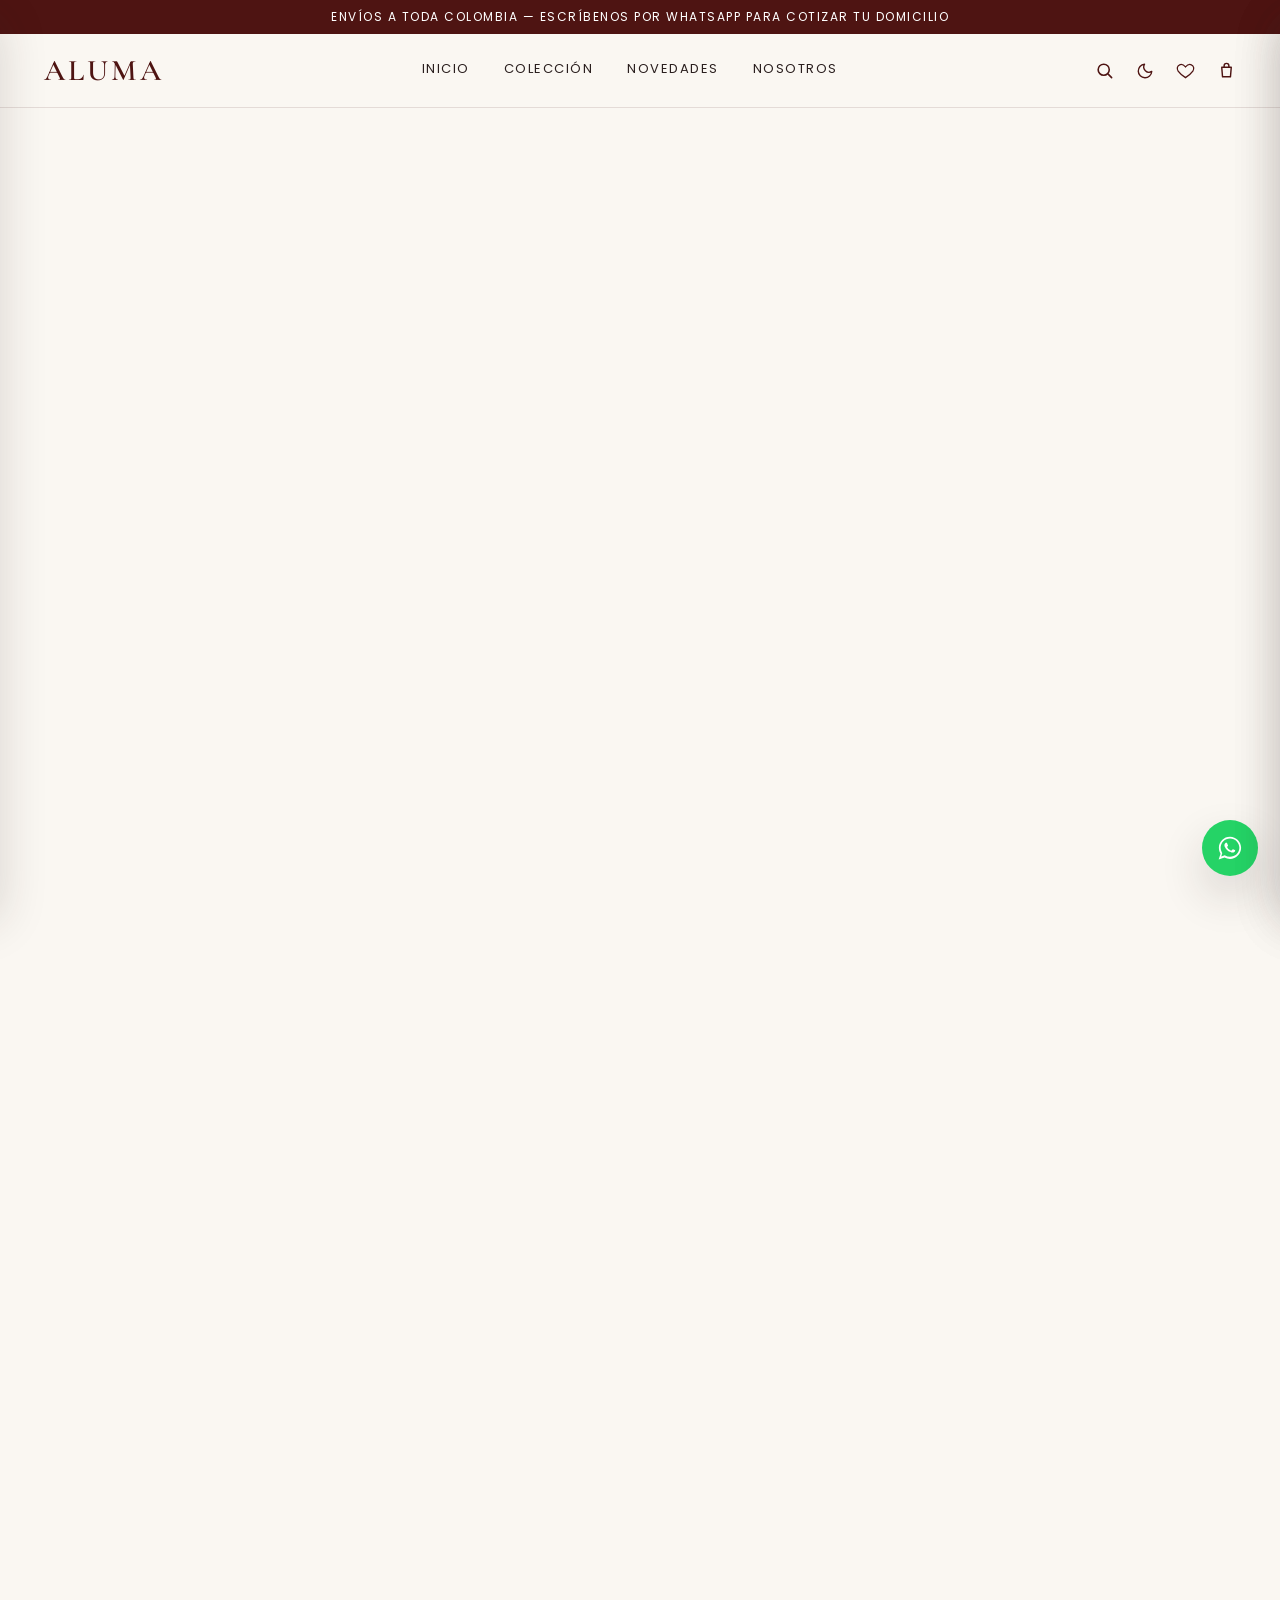
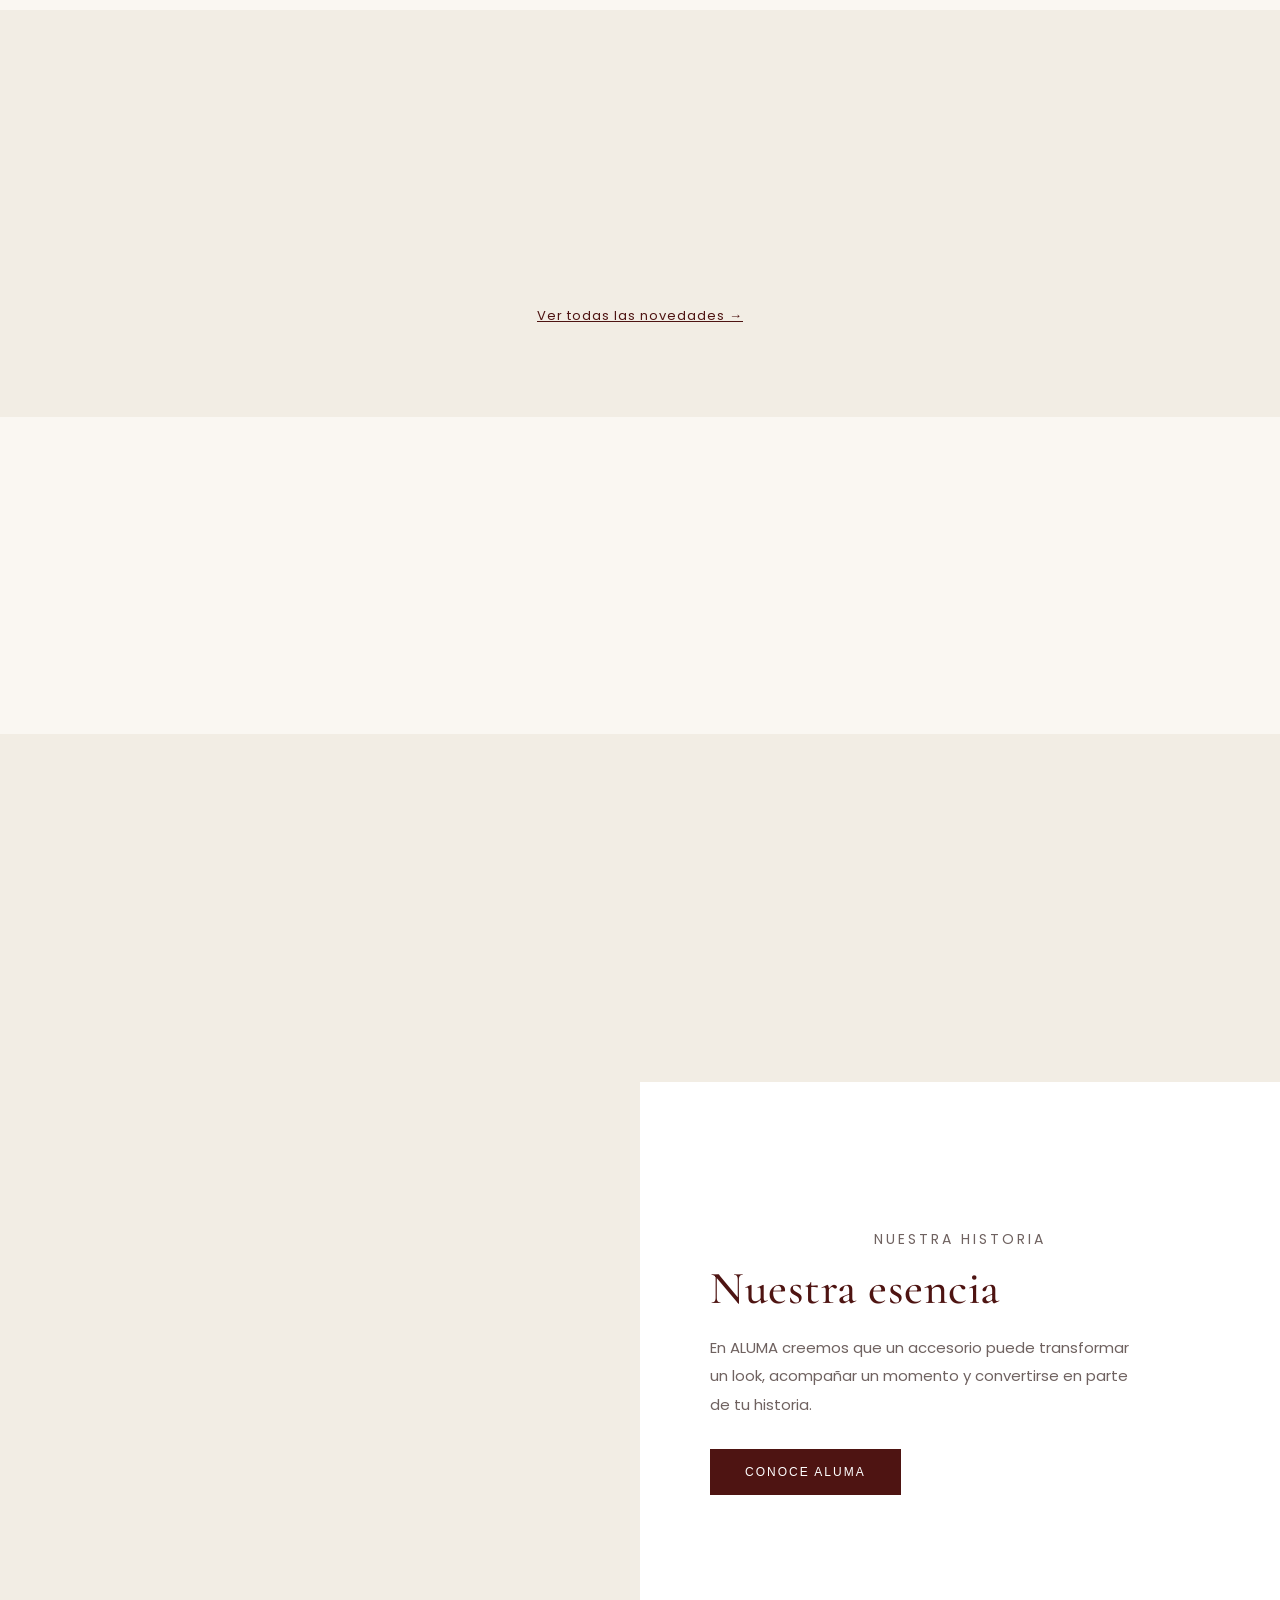
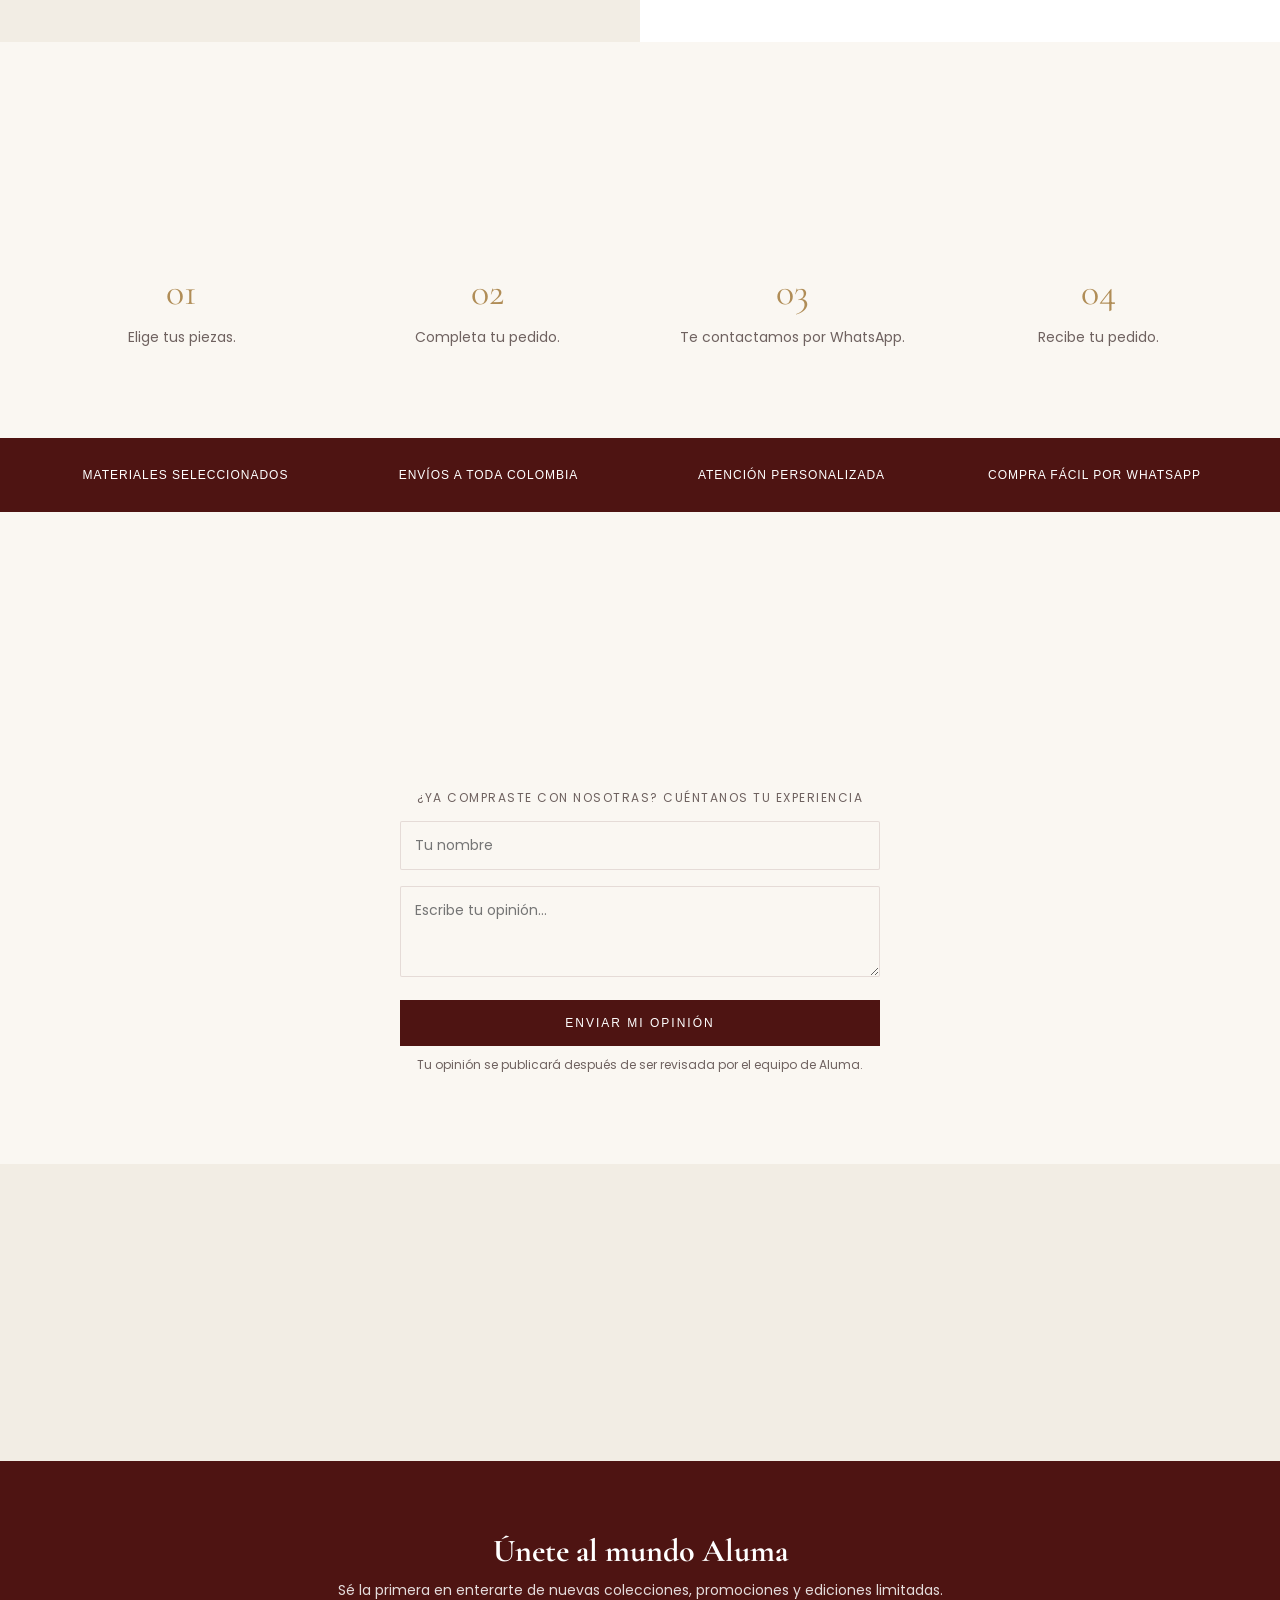
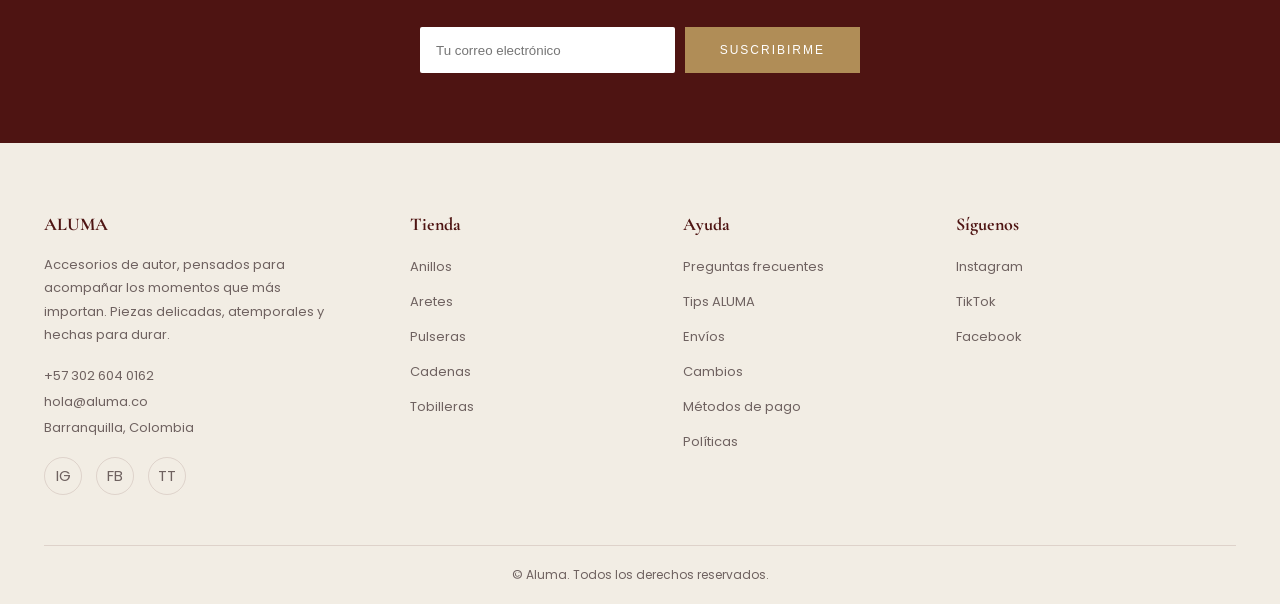
==== commit 8c06cf57: "index.html" ====
--- a/index.html
+++ b/index.html
@@ -4,8 +4,8 @@
   <meta charset="UTF-8">
   <meta name="viewport" content="width=device-width, initial-scale=1">
   <title>Aluma | Accesorios de Lujo</title>
-  <meta name="description" content="Aluma — accesorios y joyería de autor. Piezas delicadas y atemporales.">
-  <meta property="og:title" content="Aluma | Accesorios de Lujo">
+  <meta name="description" content="Aluma — accesorios y joyería. Piezas delicadas y atemporales.">
+  <meta property="og:title" content="Aluma | Accesorios perfectos para cada ocasión">
   <meta property="og:description" content="Piezas delicadas y atemporales, hechas para durar.">
   <link rel="stylesheet" href="styles.css?v=8">
 </head>
--- a/styles.css
+++ b/styles.css
@@ -430,6 +430,23 @@
   .grid-instagram img{ width:100%; height:100%; object-fit:cover; transition:var(--transicion); }
   .grid-instagram a:hover img{ transform: scale(1.1); opacity:.85; }
 
+  /* ---------- BLOG / TIPS ---------- */
+  .grid-blog{ display:grid; grid-template-columns: repeat(auto-fit, minmax(260px,1fr)); gap:30px; }
+  .tarjeta-blog{ cursor:pointer; }
+  .tarjeta-blog .imagen-wrap{ aspect-ratio: 4/3; overflow:hidden; border-radius: var(--radio); background: var(--color-crema-2); }
+  .tarjeta-blog .imagen-wrap img{ width:100%; height:100%; object-fit:cover; transition: transform .7s ease; }
+  .tarjeta-blog:hover .imagen-wrap img{ transform: scale(1.06); }
+  .info-blog{ padding-top:16px; }
+  .fecha-blog{ font-size:11px; letter-spacing:1.5px; text-transform:uppercase; color: var(--color-dorado); margin-bottom:6px; }
+  .info-blog h3{ font-family: var(--fuente-titulo); font-size:21px; margin-bottom:8px; color: var(--color-principal); }
+  .resumen-blog{ font-size:13px; color: var(--color-texto-suave); line-height:1.7; margin-bottom:10px; }
+
+  .articulo-imagen{ width:100%; aspect-ratio: 16/9; overflow:hidden; }
+  .articulo-imagen img{ width:100%; height:100%; object-fit:cover; }
+  .articulo-texto{ padding: 34px 44px 44px; }
+  .articulo-texto h2{ font-family: var(--fuente-titulo); font-size:30px; color: var(--color-principal); margin: 6px 0 20px; }
+  .articulo-texto p{ font-size:14.5px; color: var(--color-texto-suave); line-height:1.9; margin-bottom:16px; }
+
   /* ---------- NEWSLETTER ---------- */
   .bloque-newsletter{ background: var(--color-principal); color:#fff; text-align:center; padding: 70px 24px; }
   .bloque-newsletter h2{ font-family: var(--fuente-titulo); font-size:32px; margin-bottom:10px; }
@@ -496,6 +513,8 @@
     .intro-seccion{ margin-bottom: 32px; }
   }
   @media (max-width: 560px){
+    .articulo-texto{ padding: 24px 22px 32px; }
+    .articulo-texto h2{ font-size:24px; }
     .seccion{ padding: 42px 0; }
     .hero{ height: 62vh; min-height: 400px; }
     .titulo-seccion{ font-size: 28px; }
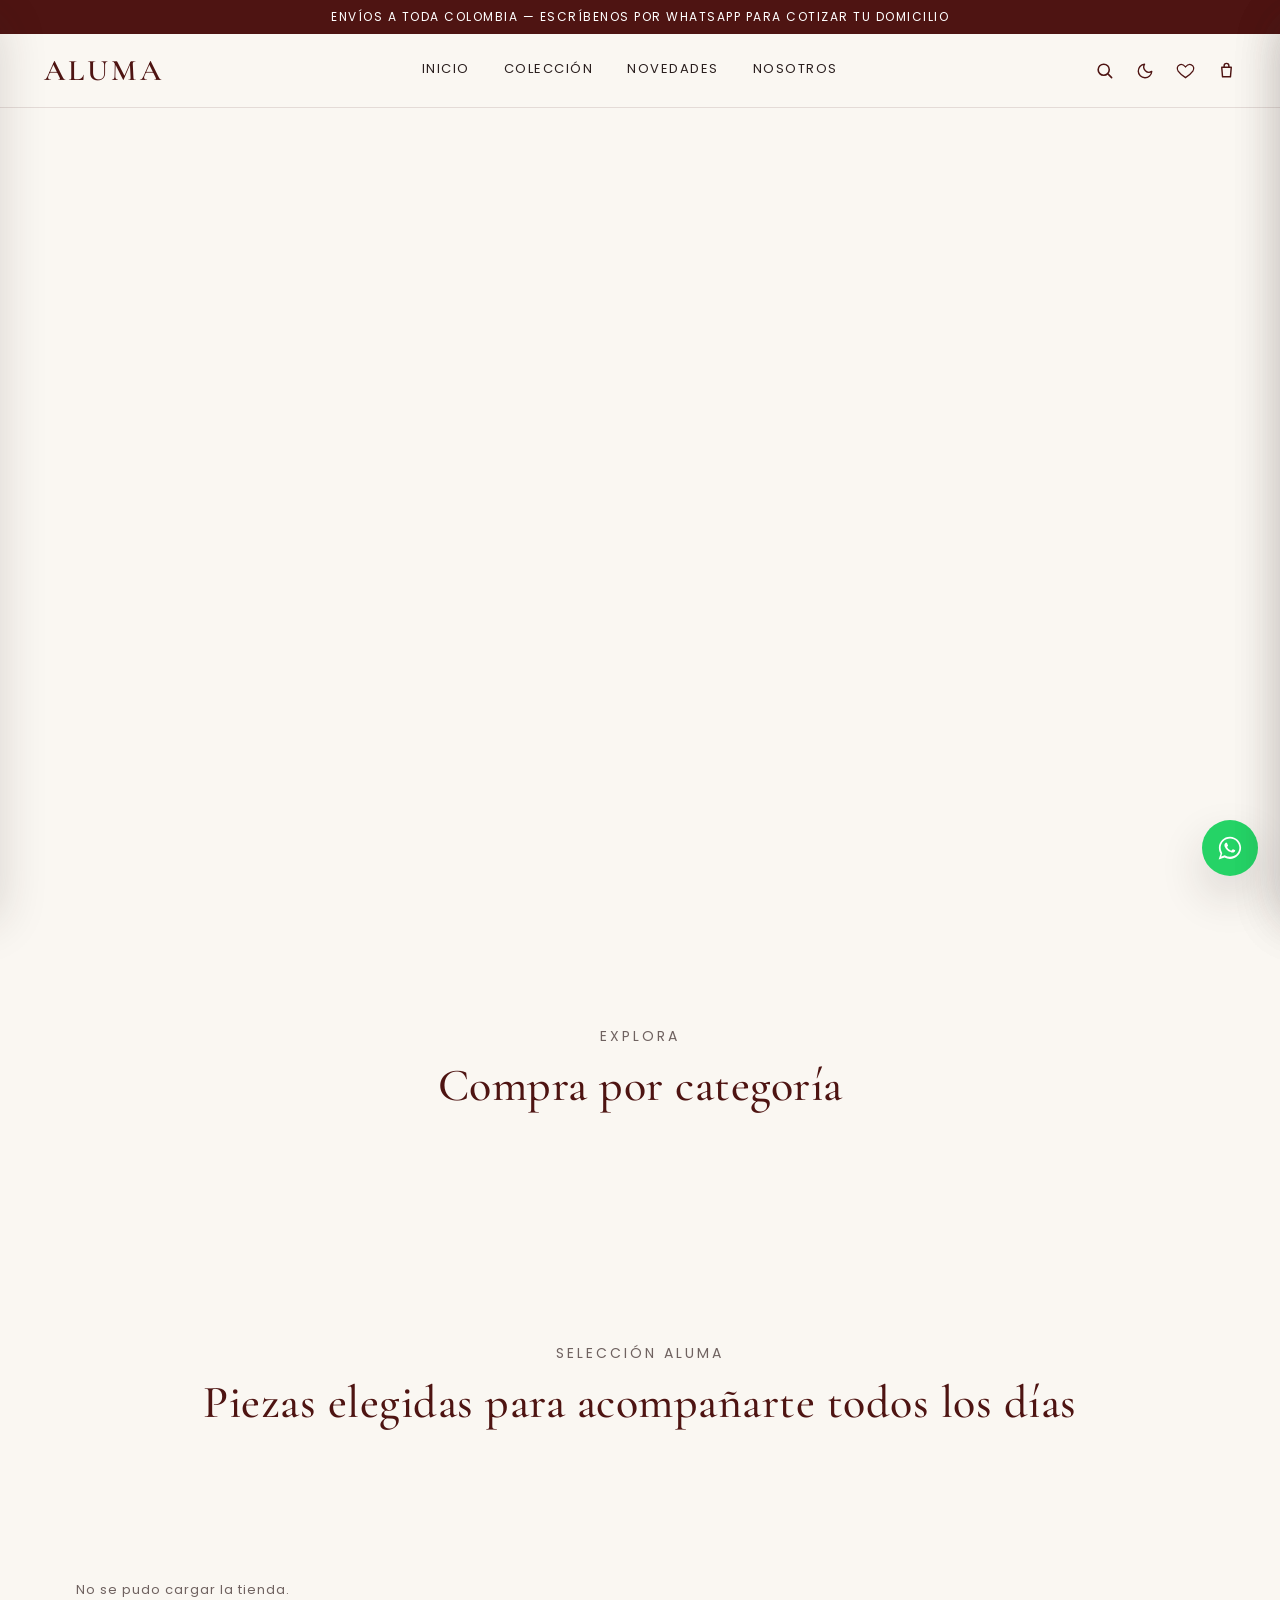
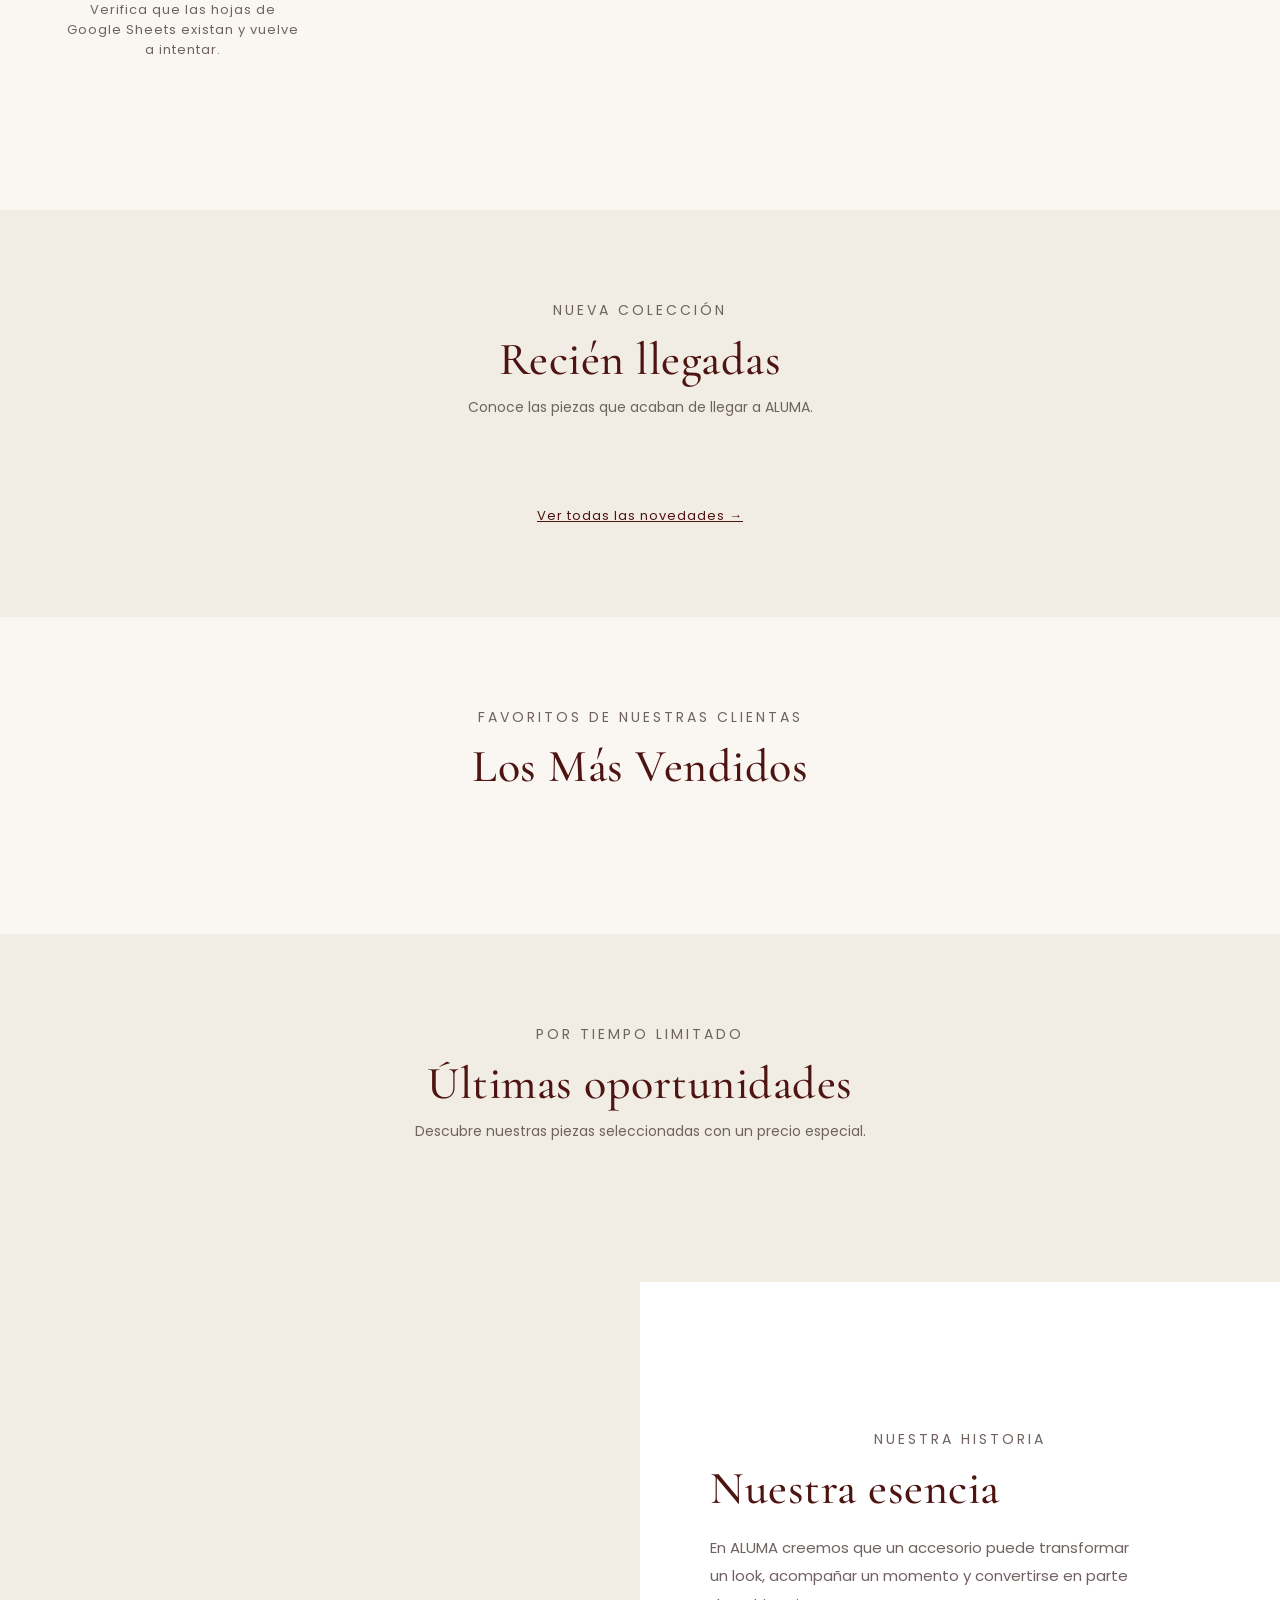
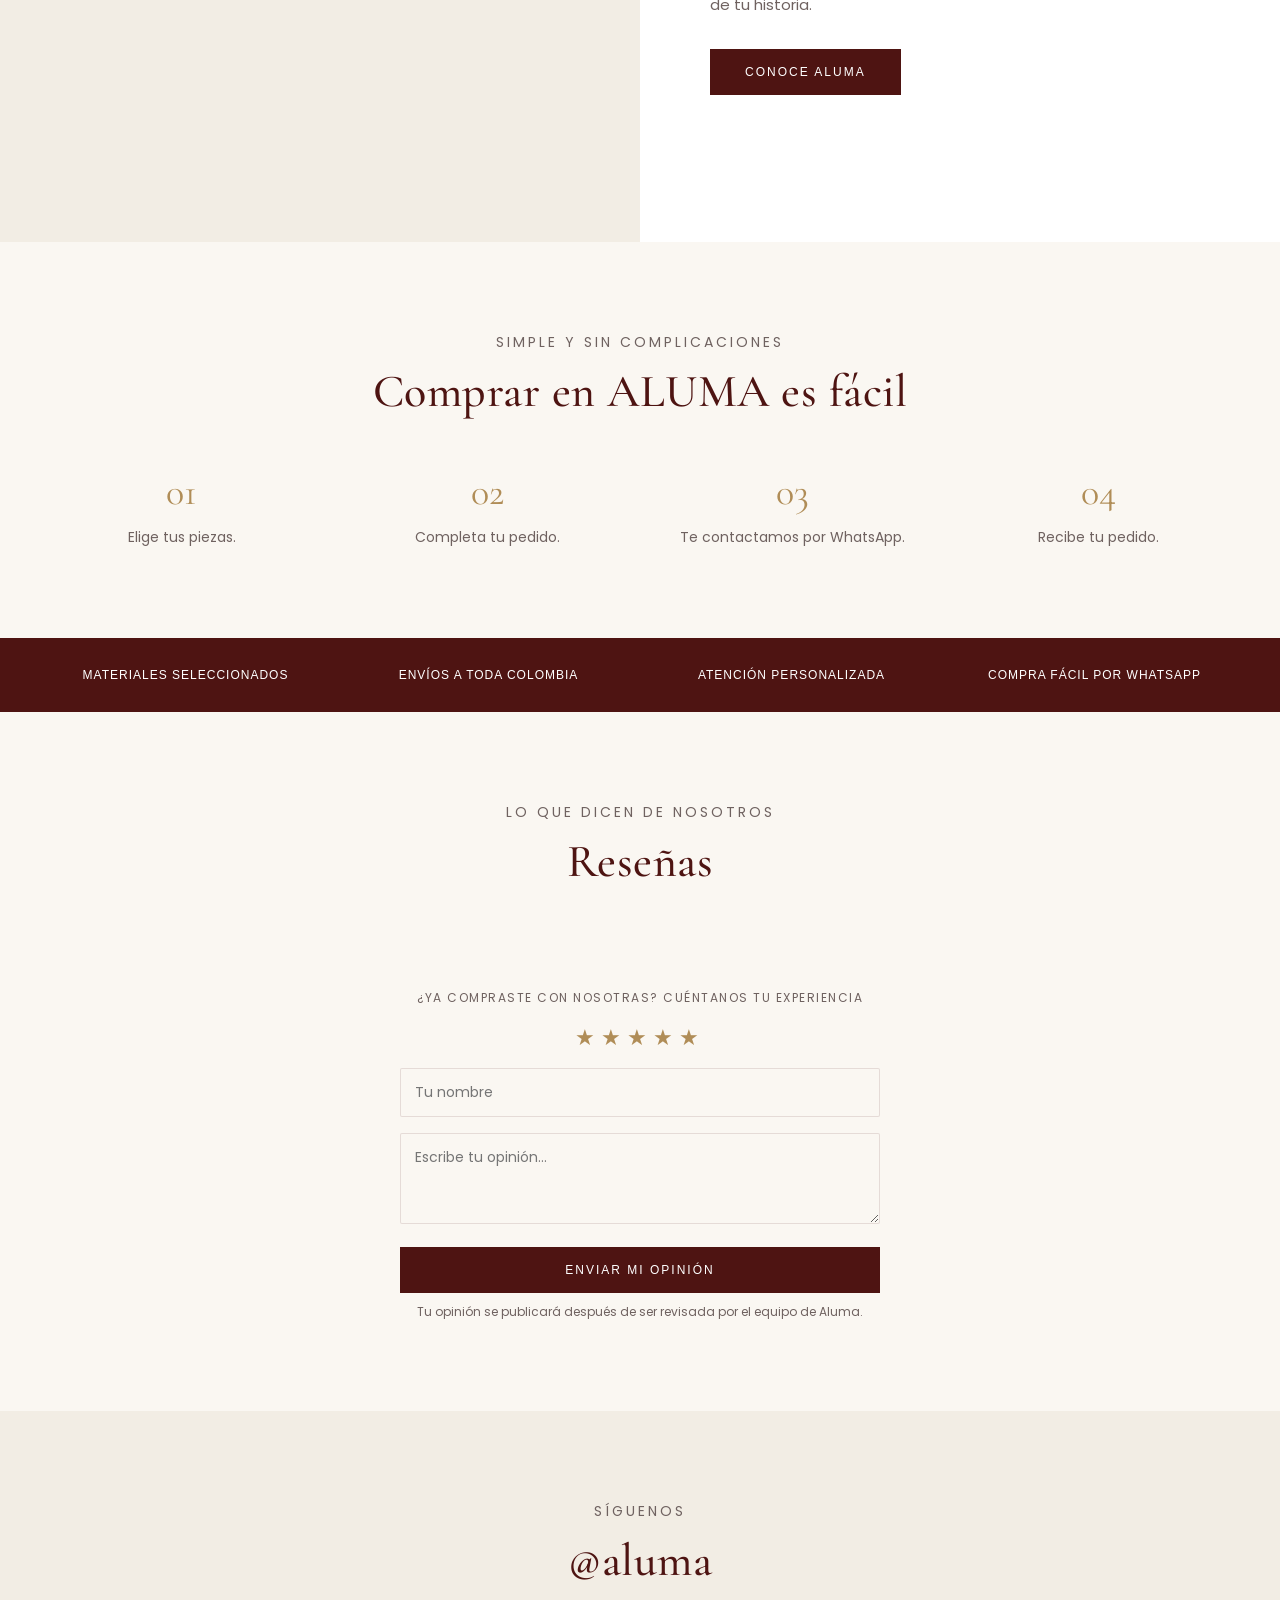
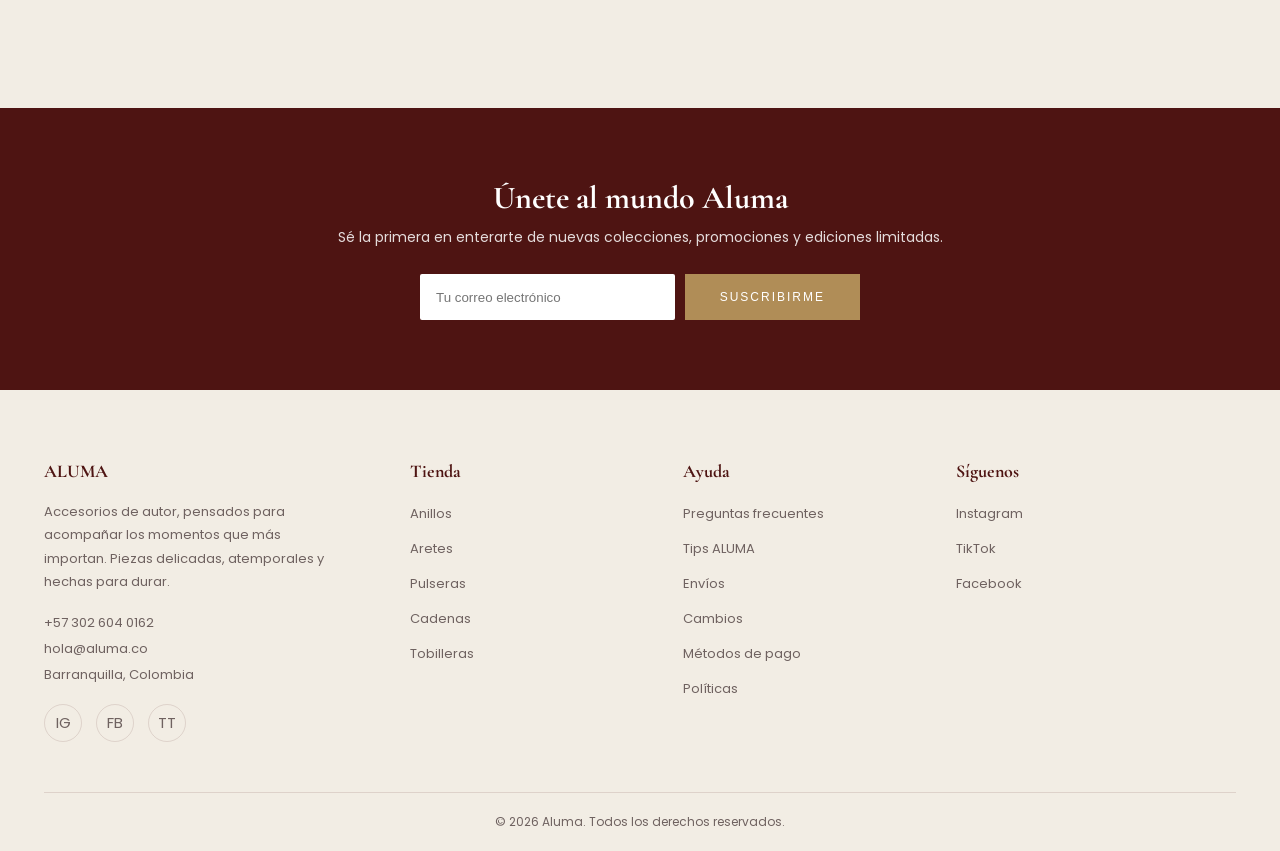
==== commit 094a60c8: "index.html" ====
--- a/index.html
+++ b/index.html
@@ -4,10 +4,10 @@
   <meta charset="UTF-8">
   <meta name="viewport" content="width=device-width, initial-scale=1">
   <title>Aluma | Accesorios de Lujo</title>
-  <meta name="description" content="Aluma — accesorios y joyería. Piezas delicadas y atemporales.">
-  <meta property="og:title" content="Aluma | Accesorios perfectos para cada ocasión">
+  <meta name="description" content="Aluma — accesorios y joyería de autor. Piezas delicadas y atemporales.">
+  <meta property="og:title" content="Aluma | Accesorios de Lujo">
   <meta property="og:description" content="Piezas delicadas y atemporales, hechas para durar.">
-  <link rel="stylesheet" href="styles.css?v=8">
+  <link rel="stylesheet" href="styles.css?v=9">
 </head>
 <body>
 
@@ -93,6 +93,8 @@
         <h2 class="titulo-seccion">Piezas elegidas para acompañarte todos los días</h2>
       </div>
       <div class="filtros-barra" id="filtros-categoria"></div>
+      <div class="filtros-barra subfiltros oculto" id="subfiltros-categoria"></div>
+      <div class="filtros-barra filtro-material oculto" id="filtro-material"></div>
       <div class="grid-productos" id="grid-productos"></div>
     </div>
   </section>
@@ -192,6 +194,7 @@
         <h2 class="titulo-seccion">Reseñas</h2>
       </div>
       <div class="grid-resenas" id="grid-resenas"></div>
+      <div class="texto-centro" style="margin-top:30px;" id="pie-resenas"></div>
 
       <div style="max-width:480px; margin:50px auto 0; text-align:center;">
         <p class="selector-titulo" style="margin-bottom:14px;">¿Ya compraste con nosotras? Cuéntanos tu experiencia</p>
@@ -227,6 +230,7 @@
         <h2 class="titulo-seccion">Consejos para cuidar tus accesorios</h2>
       </div>
       <div class="grid-blog" id="grid-blog"></div>
+      <div class="texto-centro" style="margin-top:30px;" id="pie-blog"></div>
     </div>
   </section>
 
@@ -497,6 +501,6 @@
     </div>
   </div>
 
-  <script src="script.js?v=7"></script>
+  <script src="script.js?v=8"></script>
 </body>
 </html>
--- a/styles.css
+++ b/styles.css
@@ -202,17 +202,27 @@
   .tarjeta-categoria span{
     position:absolute; bottom:20px; left:20px; z-index:2; color:#fff;
     font-family: var(--fuente-titulo); font-size:22px; letter-spacing:1px;
+    display:flex; flex-direction:column; gap:4px;
+  }
+  .tarjeta-categoria span small{
+    font-family: var(--fuente-texto); font-size:11px; letter-spacing:1.5px;
+    text-transform:uppercase; font-weight:300; opacity:.85;
   }
 
   /* ---------- PRODUCTOS ---------- */
   .filtros-barra{
     display:flex; flex-wrap:wrap; gap:10px; justify-content:center; margin-bottom: 40px;
   }
+  .filtros-barra.subfiltros, .filtros-barra.filtro-material{ margin-bottom:28px; margin-top:-20px; }
+  .filtros-barra.filtro-material .chip-filtro{ border-style:dashed; }
   .chip-filtro{
     padding:9px 18px; border: var(--borde); border-radius:20px; font-size:12px;
     letter-spacing:1px; text-transform:uppercase; color:var(--color-texto-suave); transition:var(--transicion);
   }
   .chip-filtro.activo, .chip-filtro:hover{ background: var(--color-principal); color:#fff; border-color:var(--color-principal); }
+  .chip-sub{ font-size:11px; padding:7px 15px; }
+  .chip-material{ font-size:11px; padding:7px 15px; color: var(--color-dorado); border-color: var(--color-dorado); }
+  .chip-material.activo, .chip-material:hover{ background: var(--color-dorado); border-color: var(--color-dorado); color:#fff; }
 
   .grid-productos{
     display:grid; grid-template-columns: repeat(auto-fill, minmax(240px,1fr)); gap: 34px 26px;
@@ -441,8 +451,8 @@
   .info-blog h3{ font-family: var(--fuente-titulo); font-size:21px; margin-bottom:8px; color: var(--color-principal); }
   .resumen-blog{ font-size:13px; color: var(--color-texto-suave); line-height:1.7; margin-bottom:10px; }
 
-  .articulo-imagen{ width:100%; aspect-ratio: 16/9; overflow:hidden; }
-  .articulo-imagen img{ width:100%; height:100%; object-fit:cover; }
+  .articulo-imagen{ width:100%; max-height:65vh; overflow:hidden; background: var(--color-crema-2); display:flex; align-items:center; justify-content:center; }
+  .articulo-imagen img{ width:100%; max-height:65vh; object-fit:contain; }
   .articulo-texto{ padding: 34px 44px 44px; }
   .articulo-texto h2{ font-family: var(--fuente-titulo); font-size:30px; color: var(--color-principal); margin: 6px 0 20px; }
   .articulo-texto p{ font-size:14.5px; color: var(--color-texto-suave); line-height:1.9; margin-bottom:16px; }
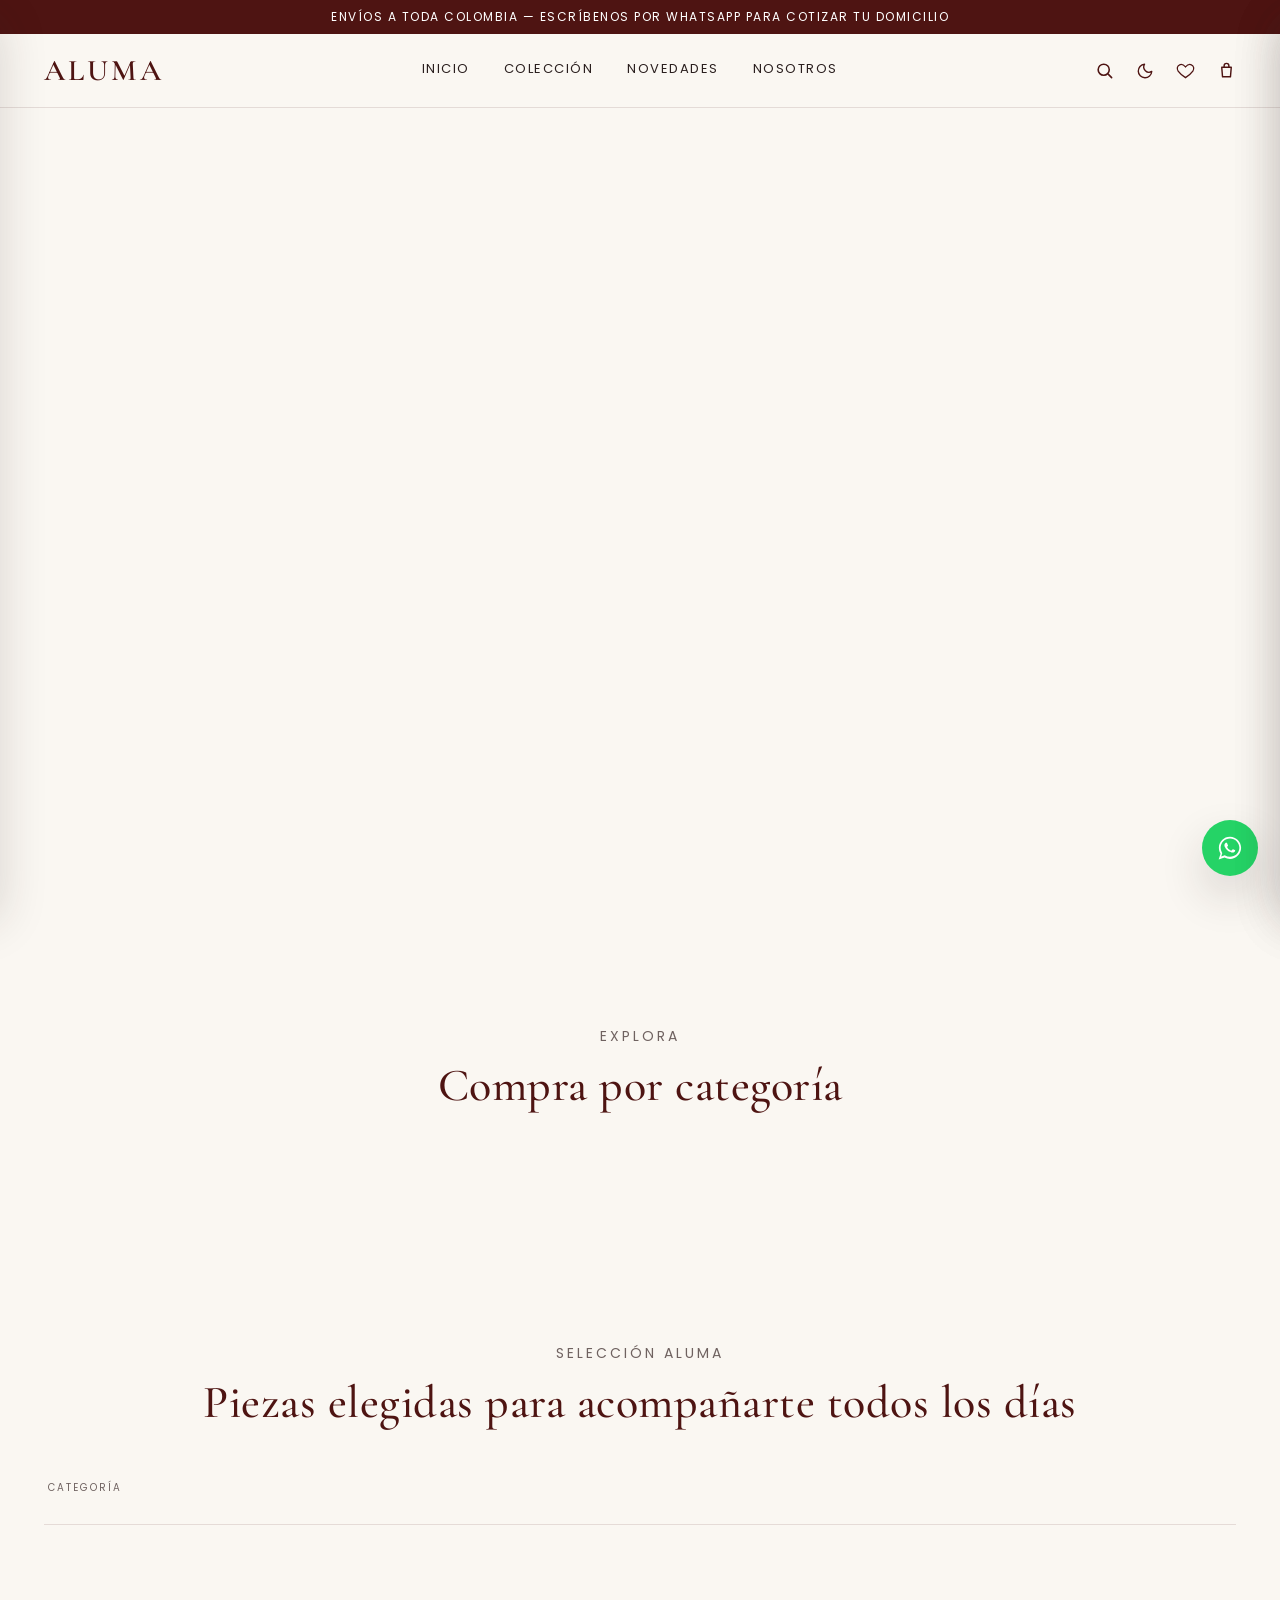
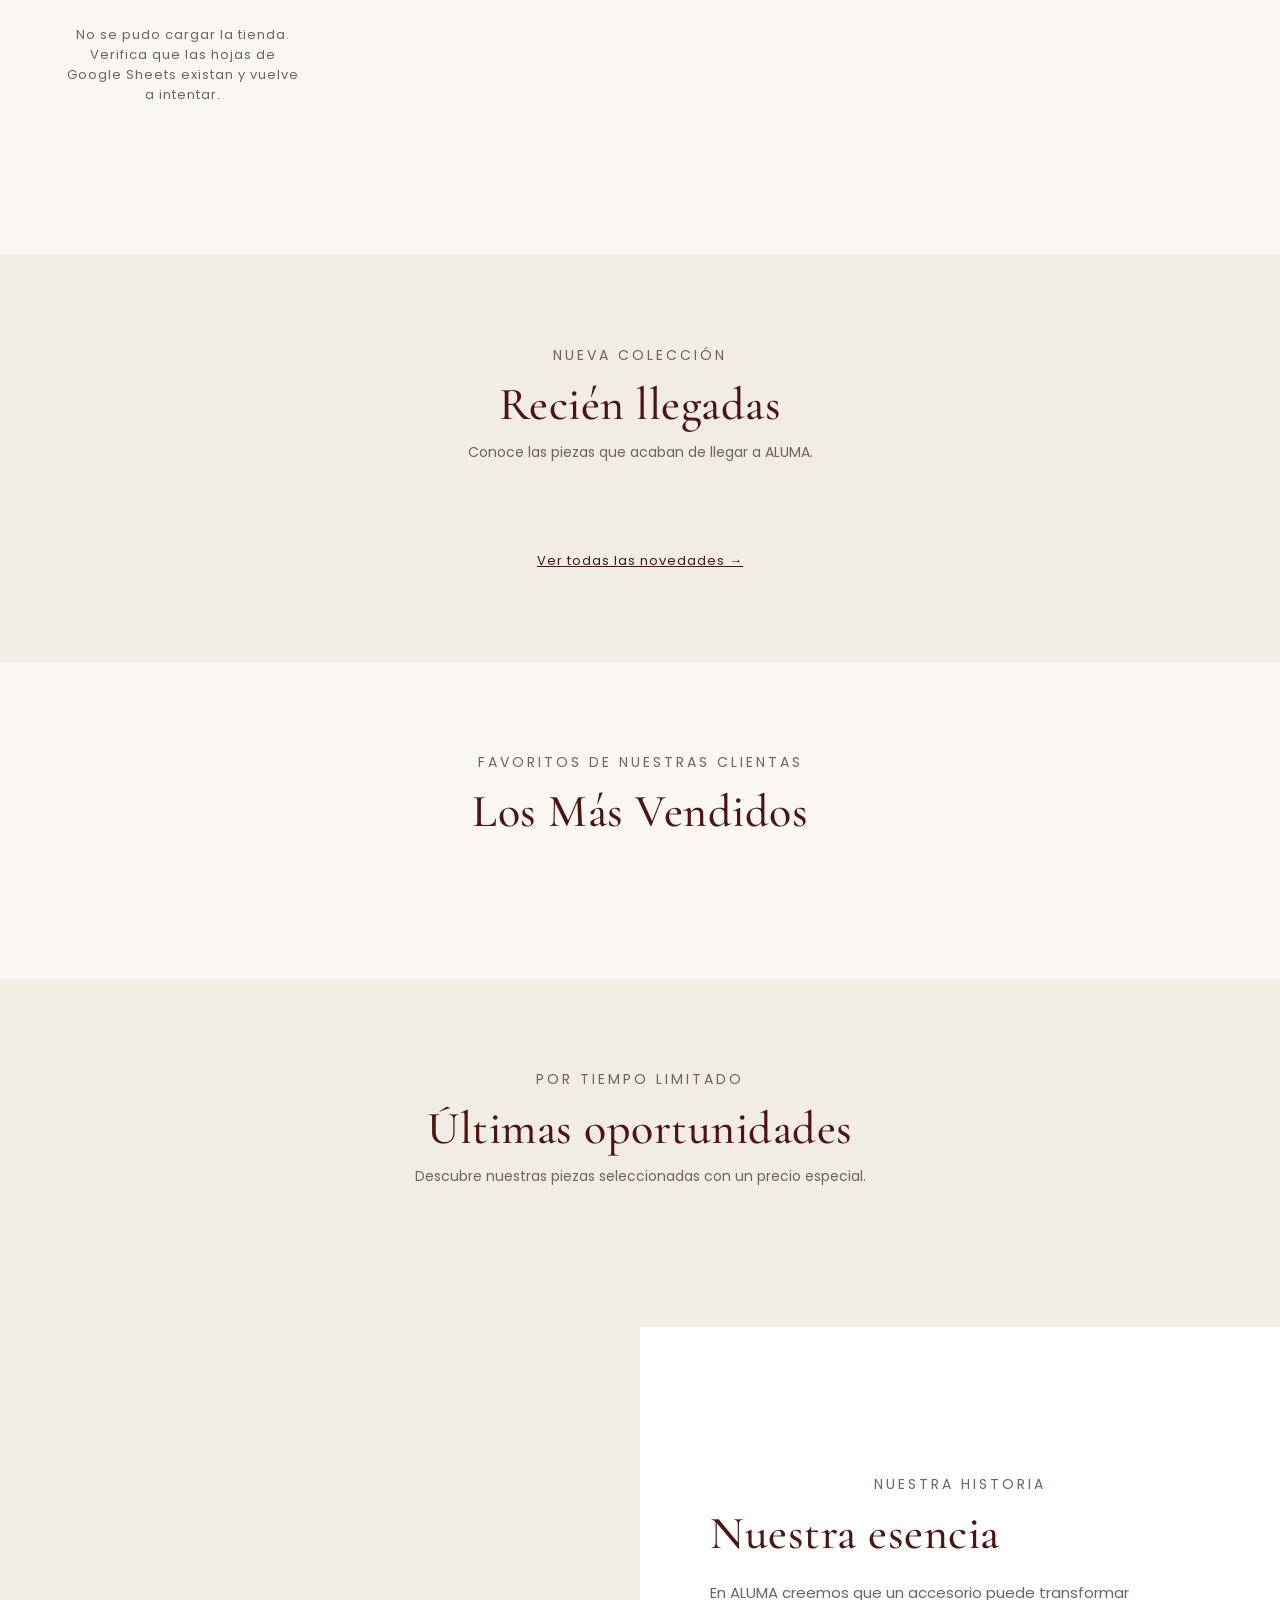
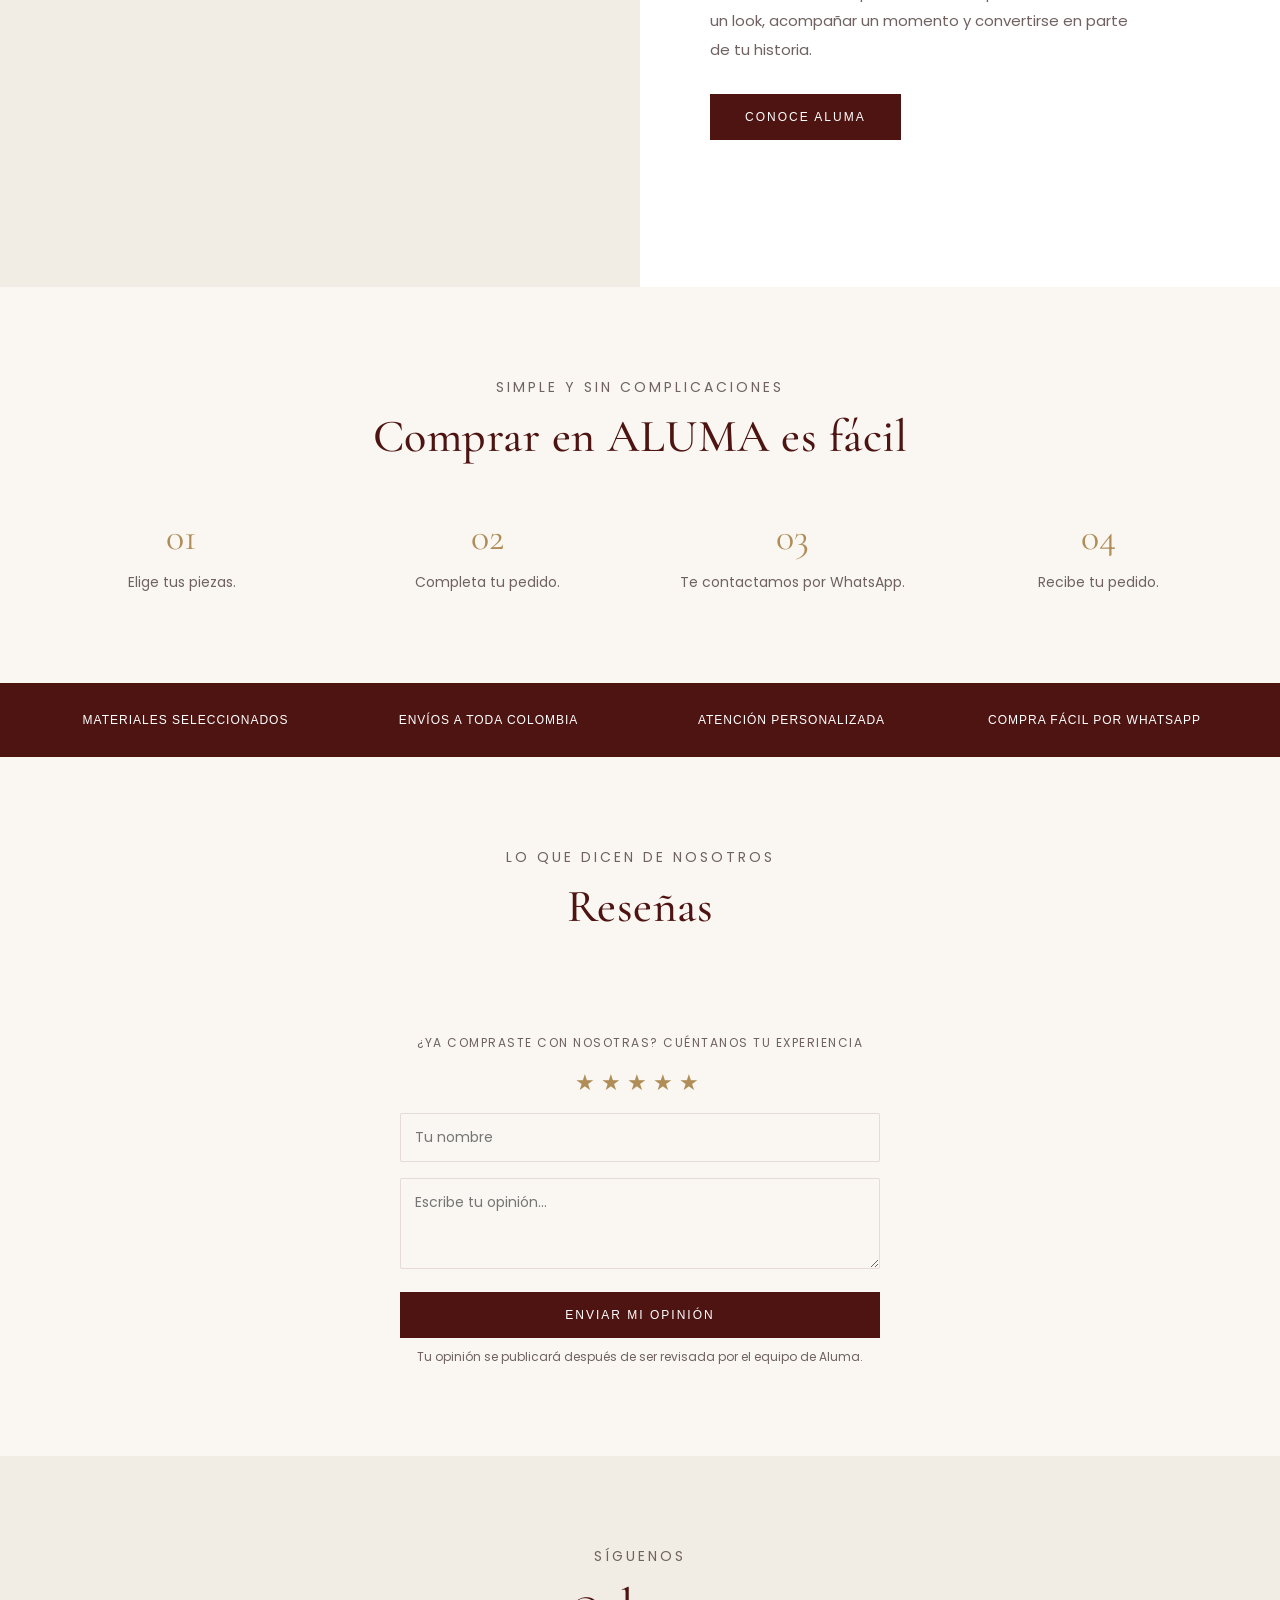
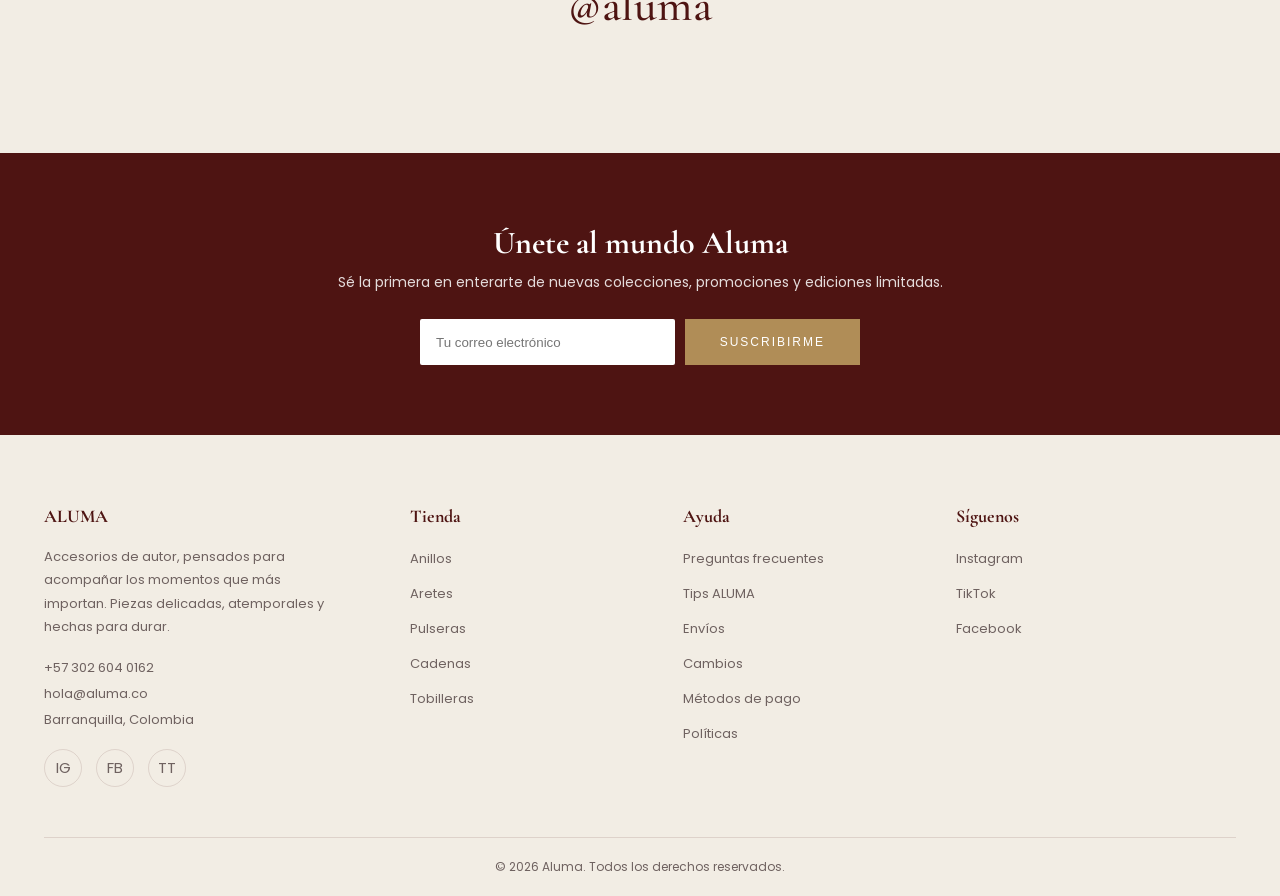
==== commit f87dc808: "index.html" ====
--- a/index.html
+++ b/index.html
@@ -7,7 +7,7 @@
   <meta name="description" content="Aluma — accesorios y joyería de autor. Piezas delicadas y atemporales.">
   <meta property="og:title" content="Aluma | Accesorios de Lujo">
   <meta property="og:description" content="Piezas delicadas y atemporales, hechas para durar.">
-  <link rel="stylesheet" href="styles.css?v=9">
+  <link rel="stylesheet" href="styles.css?v=10">
 </head>
 <body>
 
@@ -20,10 +20,10 @@
     <a href="#inicio" class="logo">ALUMA</a>
 
     <nav class="menu-links">
-      <a href="#inicio">Inicio</a>
-      <a href="#colecciones">Colección</a>
-      <a href="#novedades">Novedades</a>
-      <a href="#esencia">Nosotros</a>
+      <a href="#inicio" data-nav="inicio">Inicio</a>
+      <a href="#coleccion" data-nav="coleccion">Colección</a>
+      <a href="#novedades" data-nav="novedades">Novedades</a>
+      <a href="#nosotros" data-nav="nosotros">Nosotros</a>
     </nav>
 
     <div class="iconos-nav">
@@ -56,10 +56,10 @@
 <div class="menu-movil" id="menu-movil">
   <button class="cerrar-panel" style="float:right;" onclick="cerrarMenuMovil()">&times;</button>
   <ul style="margin-top:50px;">
-    <li><a href="#inicio" onclick="cerrarMenuMovil()">Inicio</a></li>
-    <li><a href="#colecciones" onclick="cerrarMenuMovil()">Colección</a></li>
-    <li><a href="#novedades" onclick="cerrarMenuMovil()">Novedades</a></li>
-    <li><a href="#esencia" onclick="cerrarMenuMovil()">Nosotros</a></li>
+    <li><a href="#inicio" data-nav="inicio" onclick="cerrarMenuMovil()">Inicio</a></li>
+    <li><a href="#coleccion" data-nav="coleccion" onclick="cerrarMenuMovil()">Colección</a></li>
+    <li><a href="#novedades" data-nav="novedades" onclick="cerrarMenuMovil()">Novedades</a></li>
+    <li><a href="#nosotros" data-nav="nosotros" onclick="cerrarMenuMovil()">Nosotros</a></li>
     <li><a href="#seccion-blog" onclick="cerrarMenuMovil()">Tips</a></li>
     <li style="margin-top:30px; border-top:var(--borde); padding-top:24px;"><a href="#tienda" onclick="cerrarMenuMovil()" style="font-size:12px; color:var(--color-texto-suave);">Ver tienda completa</a></li>
     <li><a href="#ofertas" onclick="cerrarMenuMovil()" style="font-size:12px; color:var(--color-texto-suave);">Ofertas</a></li>
@@ -69,13 +69,21 @@
 
 
   <!-- ============ HERO ============ -->
-  <section class="hero" id="inicio">
+  <!-- Encabezado de página interna -->
+  <section class="encabezado-pagina oculto" id="encabezado-pagina">
+    <div class="contenedor">
+      <h1 id="titulo-pagina"></h1>
+      <p id="subtitulo-pagina"></p>
+    </div>
+  </section>
+
+  <section class="hero" id="inicio" data-pagina="inicio">
     <div id="hero-slides"></div>
     <div class="hero-dots" id="hero-dots"></div>
   </section>
 
   <!-- ============ CATEGORIAS ============ -->
-  <section class="seccion" id="colecciones">
+  <section class="seccion" id="colecciones" data-pagina="inicio coleccion">
     <div class="contenedor">
       <div class="intro-seccion fade-in">
         <p class="subtitulo-seccion">Explora</p>
@@ -86,21 +94,32 @@
   </section>
 
   <!-- ============ SELECCIÓN ALUMA / DESTACADOS ============ -->
-  <section class="seccion" id="tienda">
+  <section class="seccion" id="tienda" data-pagina="coleccion">
     <div class="contenedor">
       <div class="intro-seccion fade-in">
         <p class="subtitulo-seccion">Selección ALUMA</p>
         <h2 class="titulo-seccion">Piezas elegidas para acompañarte todos los días</h2>
       </div>
-      <div class="filtros-barra" id="filtros-categoria"></div>
-      <div class="filtros-barra subfiltros oculto" id="subfiltros-categoria"></div>
-      <div class="filtros-barra filtro-material oculto" id="filtro-material"></div>
+      <div class="bloque-filtros">
+        <div class="fila-filtro">
+          <span class="etiqueta-filtro">Categoría</span>
+          <div class="filtros-barra" id="filtros-categoria"></div>
+        </div>
+        <div class="fila-filtro oculto" id="fila-subfiltros">
+          <span class="etiqueta-filtro">Tipo</span>
+          <div class="filtros-barra subfiltros" id="subfiltros-categoria"></div>
+        </div>
+        <div class="fila-filtro oculto" id="fila-material">
+          <span class="etiqueta-filtro">Material</span>
+          <div class="filtros-barra filtro-material" id="filtro-material"></div>
+        </div>
+      </div>
       <div class="grid-productos" id="grid-productos"></div>
     </div>
   </section>
 
   <!-- ============ NOVEDADES / RECIÉN LLEGADAS ============ -->
-  <section class="seccion" id="novedades" style="background:var(--color-crema-2);">
+  <section class="seccion" id="novedades" data-pagina="inicio novedades" style="background:var(--color-crema-2);">
     <div class="contenedor">
       <div class="intro-seccion fade-in">
         <p class="subtitulo-seccion">Nueva colección</p>
@@ -115,7 +134,7 @@
   </section>
 
   <!-- ============ MAS VENDIDOS ============ -->
-  <section class="seccion">
+  <section class="seccion" data-pagina="inicio">
     <div class="contenedor">
       <div class="intro-seccion fade-in">
         <p class="subtitulo-seccion">Favoritos de nuestras clientas</p>
@@ -126,7 +145,7 @@
   </section>
 
   <!-- ============ OFERTAS / ÚLTIMAS OPORTUNIDADES ============ -->
-  <section class="seccion" id="ofertas" style="background:var(--color-crema-2);">
+  <section class="seccion" id="ofertas" data-pagina="inicio coleccion" style="background:var(--color-crema-2);">
     <div class="contenedor">
       <div class="intro-seccion fade-in">
         <p class="subtitulo-seccion">Por tiempo limitado</p>
@@ -138,7 +157,7 @@
   </section>
 
   <!-- ============ NUESTRA ESENCIA ============ -->
-  <section class="seccion-esencia" id="esencia">
+  <section class="seccion-esencia" id="esencia" data-pagina="inicio nosotros">
     <div class="esencia-imagen" id="esencia-imagen"></div>
     <div class="esencia-texto">
       <p class="subtitulo-seccion">Nuestra historia</p>
@@ -149,7 +168,7 @@
   </section>
 
   <!-- ============ CÓMO COMPRAR ============ -->
-  <section class="seccion" id="como-comprar">
+  <section class="seccion" id="como-comprar" data-pagina="inicio nosotros">
     <div class="contenedor">
       <div class="intro-seccion fade-in">
         <p class="subtitulo-seccion">Simple y sin complicaciones</p>
@@ -177,7 +196,7 @@
   </section>
 
   <!-- ============ FRANJA DE CONFIANZA ============ -->
-  <section class="franja-confianza">
+  <section class="franja-confianza" data-pagina="inicio nosotros">
     <div class="contenedor grid-confianza">
       <div>Materiales seleccionados</div>
       <div>Envíos a toda Colombia</div>
@@ -187,7 +206,7 @@
   </section>
 
   <!-- ============ RESEÑAS ============ -->
-  <section class="seccion">
+  <section class="seccion" id="seccion-resenas" data-pagina="inicio nosotros">
     <div class="contenedor">
       <div class="intro-seccion fade-in">
         <p class="subtitulo-seccion">Lo que dicen de nosotros</p>
@@ -212,7 +231,7 @@
   </section>
 
   <!-- ============ INSTAGRAM ============ -->
-  <section class="seccion" style="background:var(--color-crema-2); padding-bottom:70px;">
+  <section class="seccion" data-pagina="inicio nosotros" style="background:var(--color-crema-2); padding-bottom:70px;">
     <div class="contenedor">
       <div class="intro-seccion fade-in">
         <p class="subtitulo-seccion">Síguenos</p>
@@ -223,7 +242,7 @@
   </section>
 
   <!-- ============ BLOG / TIPS ALUMA ============ -->
-  <section class="seccion" id="seccion-blog" style="display:none;">
+  <section class="seccion" id="seccion-blog" data-pagina="inicio nosotros" style="display:none;">
     <div class="contenedor">
       <div class="intro-seccion fade-in">
         <p class="subtitulo-seccion">Tips ALUMA</p>
@@ -501,6 +520,6 @@
     </div>
   </div>
 
-  <script src="script.js?v=8"></script>
+  <script src="script.js?v=10"></script>
 </body>
 </html>
--- a/styles.css
+++ b/styles.css
@@ -211,9 +211,19 @@
 
   /* ---------- PRODUCTOS ---------- */
   .filtros-barra{
-    display:flex; flex-wrap:wrap; gap:10px; justify-content:center; margin-bottom: 40px;
-  }
-  .filtros-barra.subfiltros, .filtros-barra.filtro-material{ margin-bottom:28px; margin-top:-20px; }
+    display:flex; gap:10px; justify-content:flex-start; margin-bottom: 18px;
+    overflow-x:auto; padding-bottom:6px; scrollbar-width:none;
+  }
+  .filtros-barra::-webkit-scrollbar{ display:none; }
+  .filtros-barra .chip-filtro{ flex:0 0 auto; }
+  .fila-filtro{ display:flex; align-items:center; gap:14px; margin-bottom:6px; }
+  .fila-filtro .etiqueta-filtro{
+    flex:0 0 auto; font-size:10px; letter-spacing:2px; text-transform:uppercase;
+    color: var(--color-texto-suave); min-width:78px; text-align:right;
+  }
+  .fila-filtro .filtros-barra{ margin-bottom:0; }
+  .bloque-filtros{ margin-bottom:40px; border-bottom: var(--borde); padding-bottom:22px; }
+  .filtros-barra.subfiltros, .filtros-barra.filtro-material{ margin-bottom:0; margin-top:0; }
   .filtros-barra.filtro-material .chip-filtro{ border-style:dashed; }
   .chip-filtro{
     padding:9px 18px; border: var(--borde); border-radius:20px; font-size:12px;
@@ -439,6 +449,26 @@
   .grid-instagram a{ aspect-ratio:1/1; overflow:hidden; }
   .grid-instagram img{ width:100%; height:100%; object-fit:cover; transition:var(--transicion); }
   .grid-instagram a:hover img{ transform: scale(1.1); opacity:.85; }
+
+  /* ---------- ENCABEZADO DE PÁGINA INTERNA ---------- */
+  .encabezado-pagina{
+    background: var(--color-crema-2); padding: 64px 0 56px; text-align:center;
+    border-bottom: var(--borde);
+  }
+  .encabezado-pagina h1{
+    font-family: var(--fuente-titulo); font-size: clamp(30px, 4.2vw, 46px);
+    font-weight:500; color: var(--color-principal); letter-spacing:0.5px; margin-bottom:10px;
+  }
+  .encabezado-pagina p{
+    font-size:14px; color: var(--color-texto-suave); max-width:480px; margin:0 auto; line-height:1.7;
+  }
+  .menu-links a.activo{ color: var(--color-principal); font-weight:500; }
+  .menu-links a.activo::after{ width:100%; }
+  .menu-movil a.activo{ color: var(--color-principal); font-weight:600; }
+
+  @media (max-width: 560px){
+    .encabezado-pagina{ padding: 40px 0 34px; }
+  }
 
   /* ---------- BLOG / TIPS ---------- */
   .grid-blog{ display:grid; grid-template-columns: repeat(auto-fit, minmax(260px,1fr)); gap:30px; }
@@ -561,8 +591,11 @@
       padding-bottom:10px; -webkit-overflow-scrolling:touch;
     }
     .tarjeta-resena{ min-width:78%; scroll-snap-align:start; }
-    .filtros-barra{ gap:8px; margin-bottom:28px; }
+    .filtros-barra{ gap:8px; margin-bottom:12px; }
     .chip-filtro{ padding:7px 14px; }
+    .fila-filtro{ flex-direction:column; align-items:stretch; gap:6px; margin-bottom:12px; }
+    .fila-filtro .etiqueta-filtro{ text-align:left; min-width:0; }
+    .bloque-filtros{ margin-bottom:28px; padding-bottom:16px; }
     .grid-resenas{ gap:16px; }
     .tarjeta-resena{ padding:20px; }
     .bloque-newsletter{ padding: 50px 24px; }
